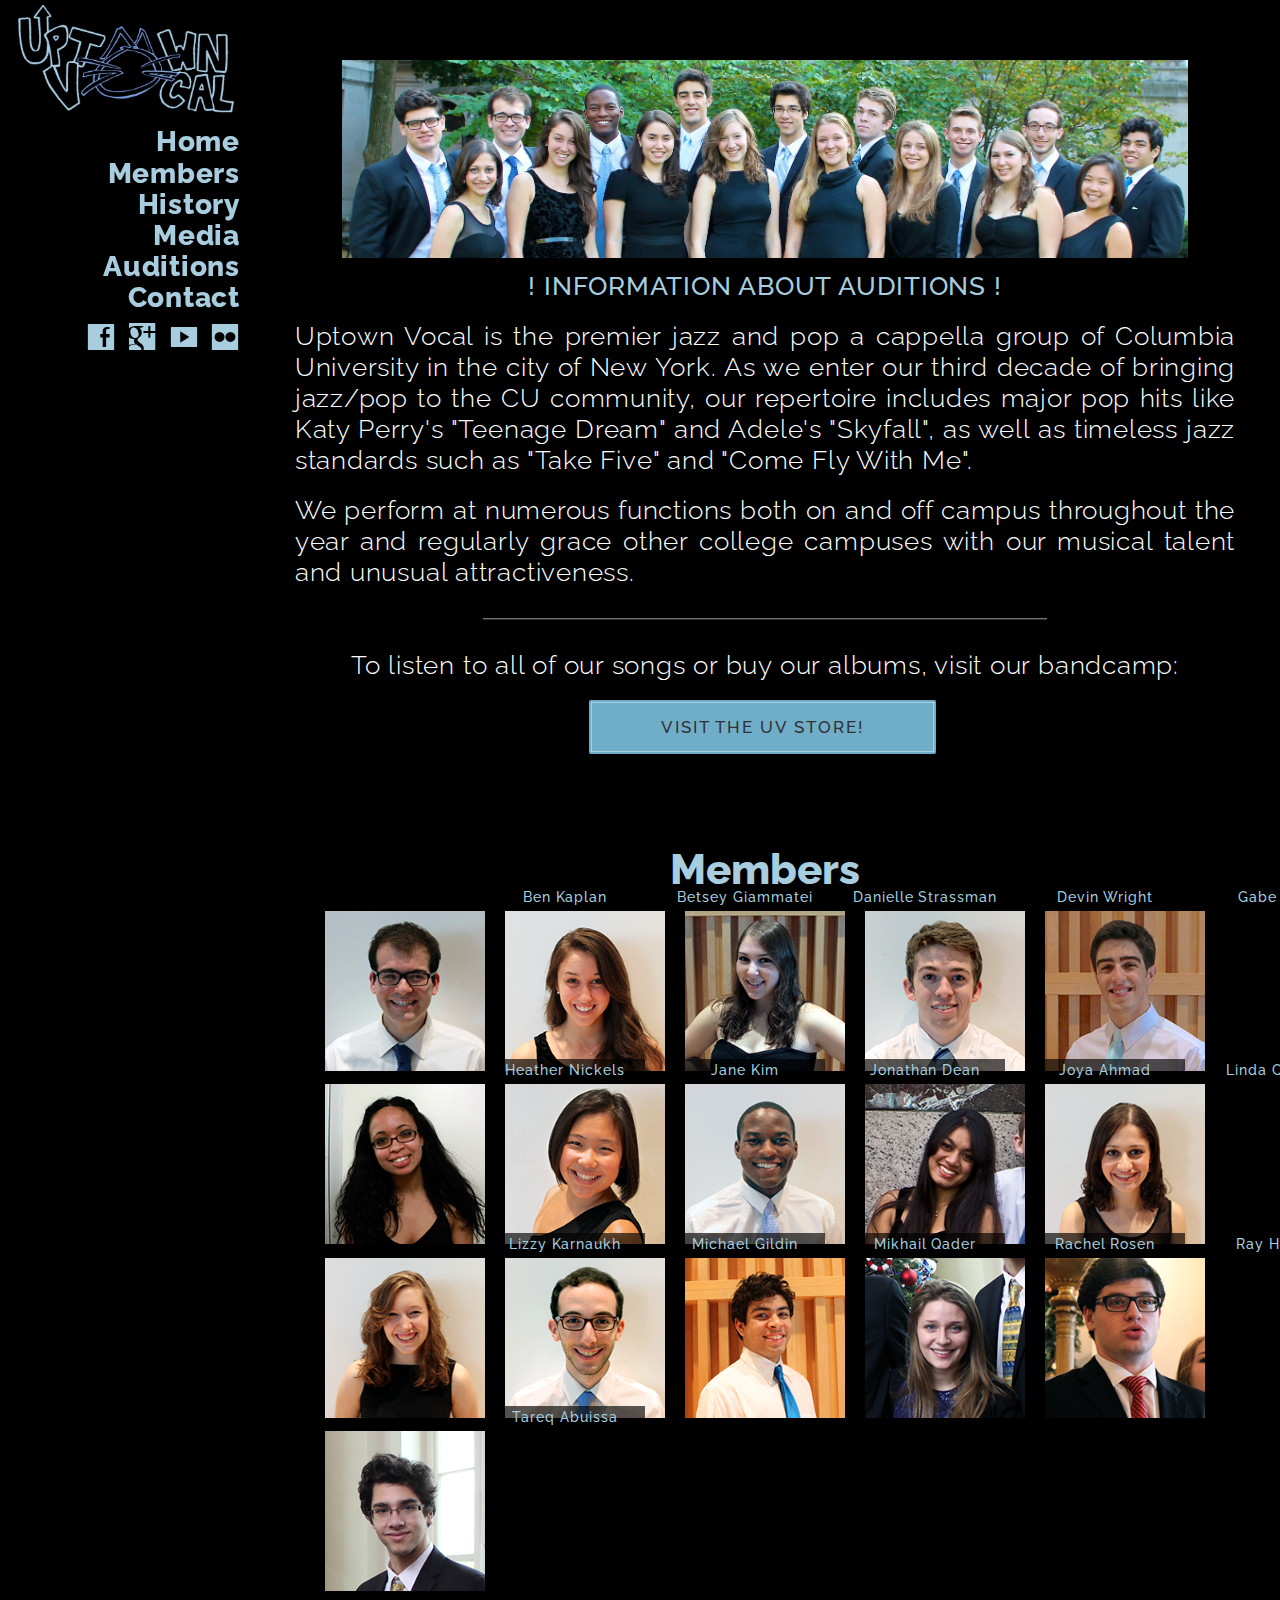
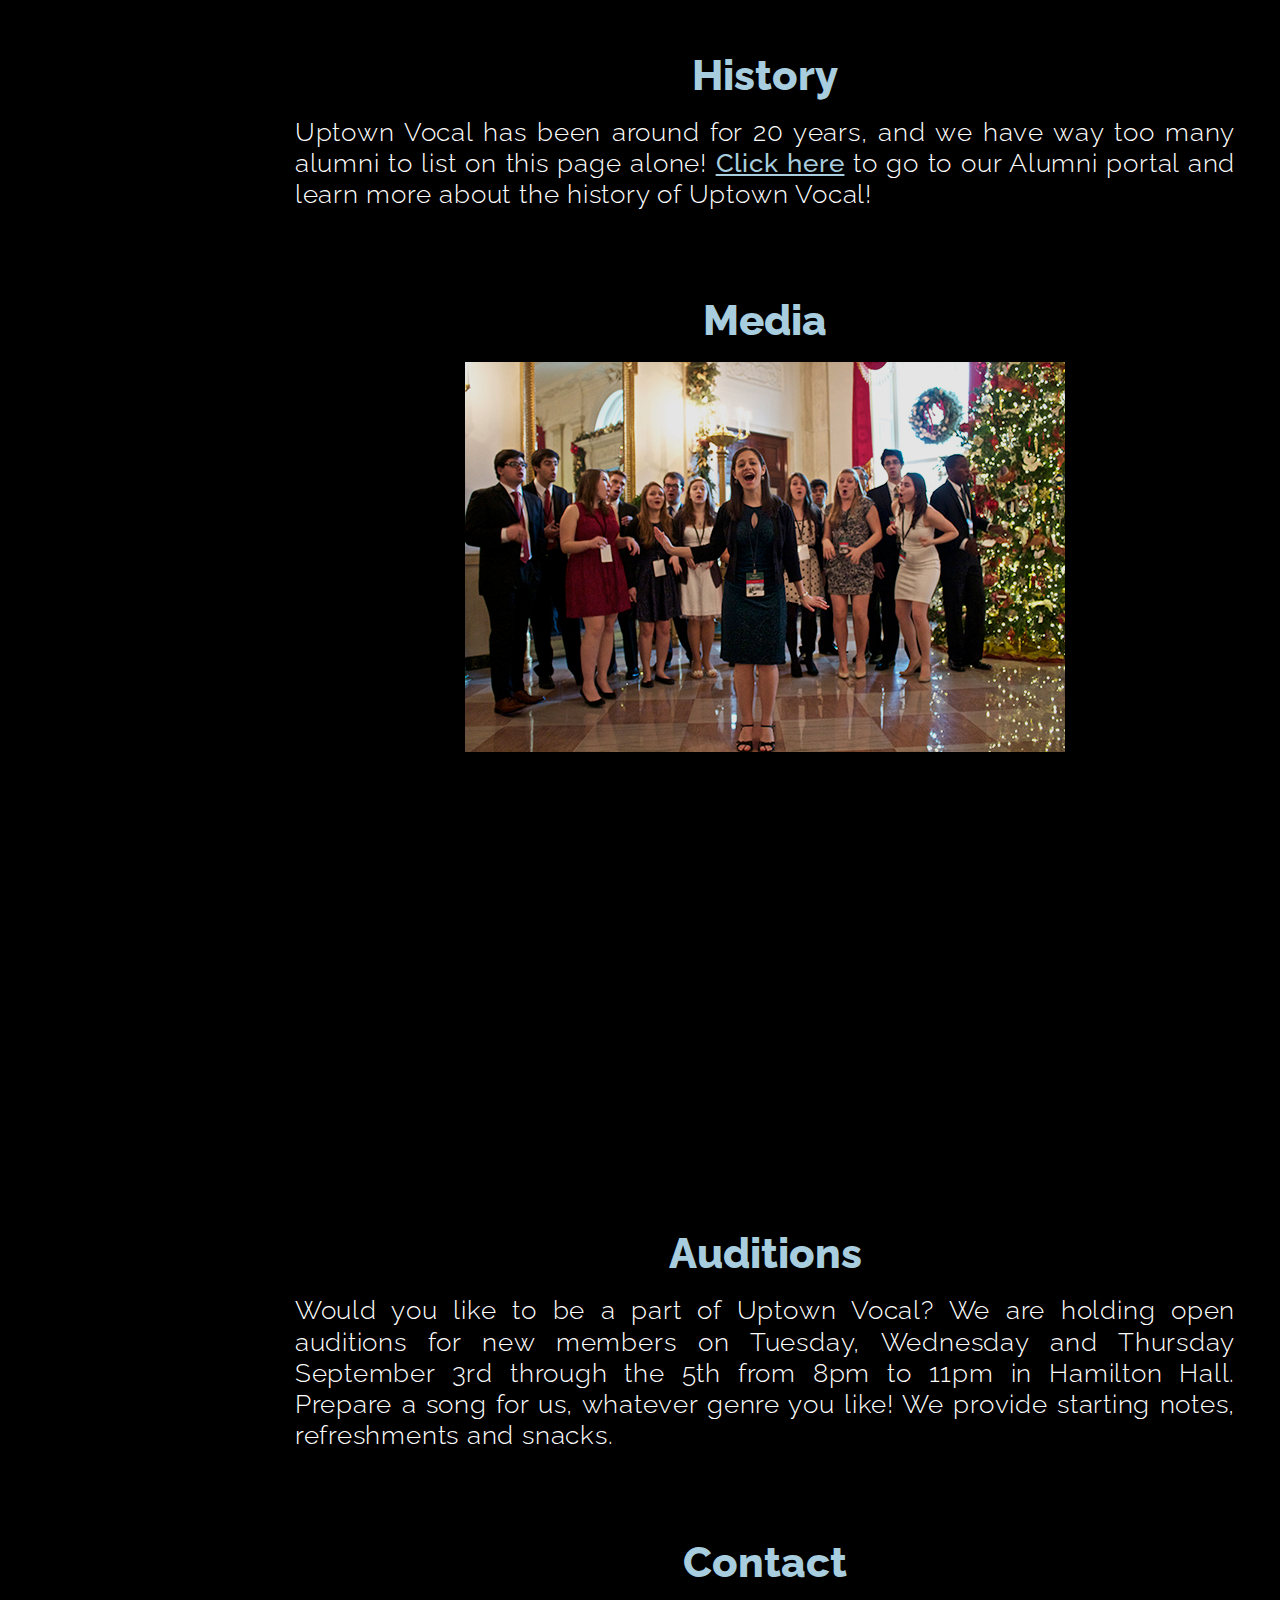
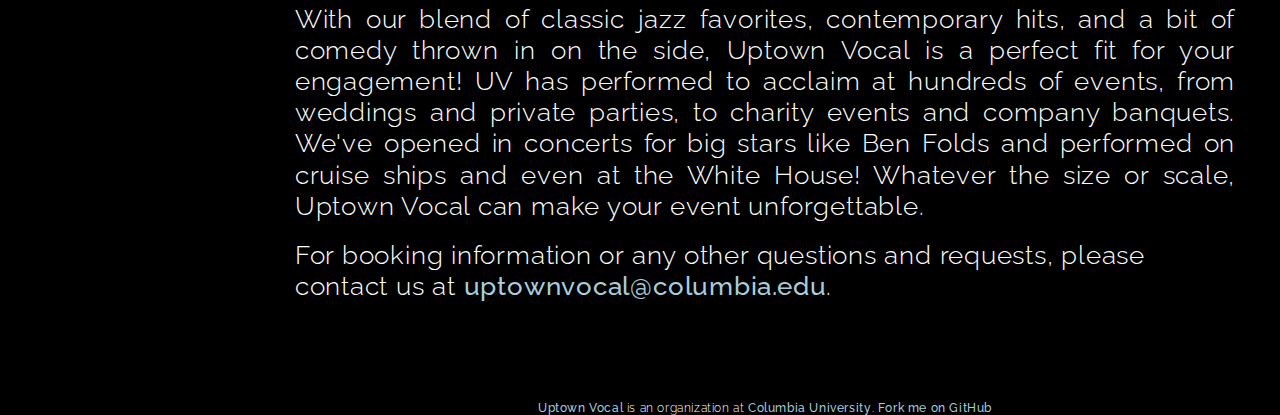
==== index.html @ 65a90913 "Added white house to contaxr" ====
<!DOCTYPE html>
<!--[if lt IE 7 ]><html class="ie ie6" lang="en"> <![endif]-->
<!--[if IE 7 ]><html class="ie ie7" lang="en"> <![endif]-->
<!--[if IE 8 ]><html class="ie ie8" lang="en"> <![endif]-->
<!--[if (gte IE 9)|!(IE)]><!--><html lang="en"> <!--<![endif]--><head>
  <meta charset="utf-8">
  <meta http-equiv="X-UA-Compatible" content="IE=edge,chrome=1">
  <title>Uptown Vocal - Columbia University</title>
  <meta name="description" content="Uptown Vocal is the premier jazz and pop a cappella group of Columbia University in the city of New York.">
  <meta name="viewport" content="width=device-width, initial-scale=1.0">
  <link rel="stylesheet" href="css/social_foundicons.css">
  <link rel="shortcut icon" href="favicon.ico">
  <link href='http://fonts.googleapis.com/css?family=Raleway:500,800,300' rel='stylesheet' type='text/css'>
  <link rel="stylesheet" href="css/style.css">
  <link rel="stylesheet" href="css/alumni.css">


  <script src="js/vendor/modernizr-2.6.1.min.js"></script>

  <link rel="stylesheet" href="css/jquery-ui.css" />


</head>

<body>
  <!--[if lt IE 7]>
  <p class="chromeframe">You are using an outdated browser. <a href="http://browsehappy.com/">Upgrade your browser today</a> or <a href="http://www.google.com/chromeframe/?redirect=true">install Google Chrome Frame</a> to better experience this site.</p>
  <![endif]-->

  <script type="text/javascript">var _gaq=_gaq||[];_gaq.push(["_setAccount","UA-43055144-1"]);_gaq.push(["_trackPageview"]);(function(){var e=document.createElement("script");e.type="text/javascript";e.async=true;e.src=("https:"==document.location.protocol?"https://ssl":"http://www")+".google-analytics.com/ga.js";var t=document.getElementsByTagName("script")[0];t.parentNode.insertBefore(e,t)})()</script>

  <div id="parent">
    <nav>
      <a href="#home" id="scrollto"><img id="logo" src="img/fernzang_logo_original.jpg"></a>
      <ul>
        <li><a href="#home" id="scrollto">Home</a></li>
        <li><a href="#members" id="scrollto">Members</a></li>
        <li><a href="#history" id="scrollto">History</a></li>
        <li><a href="#media" id="scrollto">Media</a></li>
        <li><a href="#auditions" id="scrollto">Auditions</a></li>
        <li><a href="#contact" id="scrollto">Contact</a></li>
        <li style="padding-top: 8px"><a href="https://www.facebook.com/UptownVocal"><i class="foundicon-facebook"></i></a> <a href="https://plus.google.com/109304782503205492214"><i class="foundicon-google-plus"></i></a> <a href="http://www.youtube.com/uptownvocal"><i class="foundicon-youtube"></i></a> <a href="http://www.flickr.com/uptownvocal"><i class="foundicon-flickr"></i></a></li>
      </ul>
      <div id="player">
        <iframe width="150" height="500" src="http://bandcamp.com/EmbeddedPlayer/v=2/album=1914080348/size=tall2/bgcol=000000/linkcol=a7cdde/transparent=true/" allowtransparency="true" frameborder="0"><a href="http://uptownvocal.bandcamp.com/album/crazy-in-luv-the-prentis-hall-sessions">Crazy In LUV</a></iframe>
      </div>
    </nav>
    <div id="main">
      <section id="home">
        <div class="center"><img src="img/web_banner.jpg"></div>
        <div id="sticky"><p><a href="#auditions">! INFORMATION ABOUT AUDITIONS !</a></p></div>

        <div class="center"><h1>Uptown Vocal</h1></div>

        <p class="justify">Uptown Vocal is the premier jazz and pop a cappella group of Columbia University in the city of New York. As we enter our third decade of bringing jazz/pop to the CU community, our repertoire includes major pop hits like Katy Perry's "Teenage Dream" and Adele's "Skyfall", as well as timeless jazz standards such as "Take Five" and "Come Fly With Me".</p>
        <p class="justify">We perform at numerous functions both on and off campus throughout the year and regularly grace other college campuses with our musical talent and unusual attractiveness.</p>


        <div class="center">
        <div class="line-separator"></div>


        <p>To listen to all of our songs or buy our albums, visit our bandcamp:</p>
        <a href="http://www.uptownvocal.bandcamp.com" class="store_button">Visit the UV Store!</a></div>
      </section>
      <section id="members">
        <h1>Members</h1>
        <div id="gallery">

          <!-- Danielle Strassman Bio -->
            <div id="danielleModal" title="Danielle">
              <div class = "modalStyle">
                <div class= "modal-body">

                  <img src="meetUV/danielle.png">
                  <p><strong>Danielle Strassman</strong> spends most of her time taking advantage of the East Coast, a different flavor from her West Coast origins of Los Angeles. When she isn't singing like a diva in rehearsals, she can be found flipping grilled cheese for Columbia University's "Feel Good", an organization that donates its proceeds to help destroy world hunger. As a fellow 'Doctor Who' and 'Buffy' fanatic, Danielle's big voice and even bigger heart complete the UV ensemble.</p>
                  
                  <p><em>Solos</em>: My Funny Valentine, Cry Me a River</p>
                  <p><em>Arrangements</em>: Do It Again</p>

                </div>
              </div>
            </div>

          <!-- Lizzy Karnaukh Bio -->
            <div id="lizzyModal" title="Lizzy">
              <div class = "modalStyle">
                <div class="modal-body">

                  <img src="meetUV/lizzy.png">
                  <p><strong>Lizzy Karnaukh</strong> is a beautiful Russian ballerina who is as talented as she is adorable. She is equipped with stellar blending abilities, but her sweet soprano tone graces us with solos as well! She sounds especially zoppity on ballads. Lizzy hails from New Jersey, Uptown Vocal's favorite state. She glows with Princeton pride but absolutely loves her new home here in New York. In her spare time, Lizzy enjoys watching and/or crying over episodes of Doctor Who on Netflix. You can also find her devouring Annie's mac and cheese, giving amazing massages, or humming holiday tunes at any time of year. We love Lizzy and the group wouldn't be the same without her!</p>

                </div>
              </div>
            </div>

          <!-- Betsey Giammattei Bio -->
            <div id="betseyModal" title="Betsey">
              <div class = "modalStyle">
                <div class="modal-body">

                  <img src="meetUV/betsey.png">
                  <p>Hailing from Tampa, Florida, <strong>Betsey Giammattei</strong> is probably more famous than you. With more YouTube hits than Ben Kaplan, she is poised to take over the internet with her original songs, stunning soprano, and--of course--unusual attractiveness. She can also speak Chinese, which will aide her in her quest for international stardom. Before Betsey really blows up, though, the Columbia community will have the privilege of watching her perform, free of charge, for four years. Both a solid group member and a knockout soloist, Betsey is definitely one to watch, and she'll surely keep listeners coming back for more. </p>

                  <p><em>Solos</em>: Straighten Up and Fly Right</p>

                </div>
              </div>
            </div>

          <!-- Jane Kim Bio -->
            <div id="janeModal" title="Jane">
              <div class = "modalStyle">
                <div class="modal-body">

                  <img src="meetUV/jane.png">
                  <p><strong>Jane Kim</strong> Characterized by her hip garb, spontaneous hip-wiggling, curiously wide vocal range and unusual capacities for whimsy, Jane is a sopralto sooner hugged than forgotten. She hails from Tenafly, New Jersey and is at Columbia to study computer science, but when the weather is nice it tends to not involve large lecture halls. Some enthusiasts have suggested that she step up and replace Lady Gaga's musical career altogether. She is the shortest member of Uptown Vocal. <br>Visit her website <a href="http://janekim.me" target="_blank">janekim.me</a></p>

                  <p><em>Solos</em>: My Romance/Bad Romance, Teenage Dream</p>

                </div>
              </div>
            </div>

          <!-- Rachel Rosen Bio -->
            <div id="rachelModal" title="Rachel">
              <div class = "modalStyle">
                <div class="modal-body">

                  <img src="meetUV/rachel.png">
                  <p><strong>Rachel Rosen,</strong> majoring in Economics and Social History, hails all the way from London, but her flowing blonde hair suggests Nordic undertones - Sweden? Norway? Finland? We may never know. Rachel's interests include being the newest and sultriest member of UV, having a dog who has a PhD, fruit, and being a Well-Woman peer educator over at Barnard, where she talks about women's health issues to other Barnard ladies. Additionally, Rachel thinks "cashews are the devil's work." Listen for her too-cute-to-handle "dooby dooby doo" in Let's Do It and her solo in Ipanema which only suggests that she may in fact be the elusive girl she sings about!</p>

                  <p><em>Solos</em>: The Girl from Ipanema, Twisted</p>

                </div>
              </div>
            </div>

          <!-- Joya Ahmad Bio -->
            <div id="joyaModal" title="Joya">
              <div class = "modalStyle">
                <div class="modal-body">

                  <img src="meetUV/joya.png">
                  <p><strong>Joya Ahmad</strong> hails from the booming metropolis of Philadelphia, but her true home is among the grandness of nature. Joya delights in charming forest animals by humming "Colors of the Wind," picking the Stayman Winesap yaboes growing wild amongst the trees, and offering nesting birds strands of her luscious tresses, themselves the color of a raven's wing. In short: she is Pocahontas. Isolated from her woodland home, Joya has committed herself to improving the world through engineering, hoping one day to create something as magnificent as the Large Hadron Collider (in her own words: "both the largest particle accelerator in the world AND the largest cryogenic facility in the world - double home run!!"), only with more magic in it: in the future, Joya intends to create machines that run on imagination. Until that glorious day, and the resulting Nobel, Joya sings both soprano and alto with UV (she has a stunning range comparable to that of her favorite singer, Regina Spektor).</p> 

                </div>
              </div>
            </div>  

          <!-- Linda Cartolano Bio -->
            <div id="lindaModal" title="Linda">
              <div class = "modalStyle">
                <div class="modal-body">

                  <img src="meetUV/linda.png">
                  <p><strong>Linda Cartolano</strong> is one of Uptown Vocal’s sweetest (and smallest) members. Her cheerful attitude and too-cute smile brighten every UV rehearsal and performance, but don’t be fooled – she sings like a true diva! Her wide range, big voice, and can-do attitude are awesome assets to the alto section. Linda and her many younger siblings come from Eastchester, New York... and after hearing us perform, maybe they’ll even form a sibling a cappella group of their own! Listen for her sassy solo in How Deep is Your Love/Ain’t No Mountain High Enough (UV arrangement by Allison Heimann), and many more to come.</p>
                  
                  <p><em>Solos:</em> How Deep is Your Love/Ain’t No Mountain High Enough<p>

                </div>
              </div>
            </div>            

          <!-- Ben Kaplan Bio -->
            <div id="benModal" title="Ben">
              <div class = "modalStyle">
                <div class="modal-body">

                  <img src="meetUV/ben.png">
                  <p><strong>Ben Kaplan</strong> is a sassy scatting native New Yorker. He knows all the lyrics to every pop song you know and can belt them in all his tenor glory like it's his job. He also infuses his pop-inspired, omg I-can't-believe-how-accurate-he-is-without-being-autotuned solo voice into some of our classic jazz standards, like Moondance and Moon River, to create a new style called Moon Jazz--the future of music when we colonize the moon. In his spare time, he likes to go yabo-picking and imitate Youtube icons (Kingsley, anyone?). He is one of our number one soloists in Uptown Vocal, and there is never a dull moment with him in the group.</p>
                  
                  <p><em>Solos:</em> Ain't Misbehavin', I've Got Rhythm (Anthropology), Misty, Moondance, Moon River</p>

                </div>
              </div>
            </div>  

          <!-- Jonathan Dean Bio -->
            <div id="jonathanModal" title="Jonathan">
              <div class = "modalStyle">
                <div class="modal-body">

                  <img src="meetUV/jonathan.png">
                  <p><strong>Jonathan Dean</strong> aka Jonathan 'Light Blue' Deantini, hails from the cologne section of your favorite Filene's Basement. His buttery tenor falsetto will make you melt (that is, if you're still in solid form after gazing into his steely-crystal eyes.) Though known primarily for his golden pipes, Mr. Dean has a heart of platinum. He's always game to help out his friends, particularly in times of olfactory crisis, and may be counted on even when only one of his arms is working. He's sexy and he knows it-have you heard him sing the Moondance at parties?--but despite being a stand out soloist in a league of his own, he's one of the smoothest and blendiest members of the group, and we wouldn't be complete without him!</p>

                  <p><em>Solos:</em> The Night We Called It A Day, How Deep is Your Love</p>

                </div>
              </div>
            </div>    

          <!-- Michael Gildin Bio -->
            <div id="michaelModal" title="Michael">
              <div class = "modalStyle">
                <div class="modal-body">

                  <img src="meetUV/michael.png">
                  <p><strong>Michael Gildin,</strong> as though willed by Vulcan, has smoothly wedded himself to the precious alloy that is Semper Sub. The lusters of his precise base lines and molten pelvic gestures have solidified the Bass Section (previously in flux), and enhanced its conductivity in terms of heat, electricity, and sexual magnetism. A truly noble metal, his musical talents allow him to excel in many extra-UVicular activities, but with great aplumbum, Mg makes his schedule ever malleable for the sake of Uptown Vocal. Michael is always on the next level. Known for his classy disposition and occasional knife wielding, never let him catch you saying that the party is cooling off, because he will promptly inform you that it is yet to begin. He came from Pennsylvania to study Political Science and Pre-Med at Columbia College, but what many don't know is that he is also a Jazz Pianist Extraordinaire. If you walk by John Jay Lounge at the right time of day, you just might hear a masterful jazz standard or two compliments of Michael Gildin. Above all else, however, he is a treasured member of Uptown Vocal and a welcome addition to Semper Sub. Michael is the greatest human being ever.</p>
                  
                  <p><em>Solos:</em> The Girl from Ipanema, Somewhere Beyond the Sea</p>

                </div>
              </div>
            </div>  

          <!-- Devin Wright Bio -->
            <div id="devinModal" title="Devin">
              <div class = "modalStyle">
                <div class="modal-body">

                  <img src="meetUV/devin.png">
                  <p><strong>Devin Wright</strong>, aka Devicakes, is from the idyllic hamlet of Mahopac, NY. He plans to study physics and math. A true renaissance man, he's broken the nerdy/sexy dichotomy, as he enjoys the best out of both worlds. He aspires to Aristotle's axiom that "the mark of an educated mind [is] to be able to entertain a thought without accepting it." Hence, he entertains himself with nerdy webcomics like xkcd.com. In his spare time, he plays the cello, writes music, and travels to Time Square at 3AM like any true New Yorker should.</p>
                  
                  <p><em>Solos:</em> Chattanooga Choo Choo, Singin' In The Rain, Twisted</p>

                </div>
              </div>
            </div>  

          <!-- Tareq Abuissa Bio -->
            <div id="tareqModal" title="Tareq">
              <div class = "modalStyle">
                <div class="modal-body">

                  <img src="meetUV/tareq.png">
                  <p><strong>Tareq Abuissa</strong> is the man your man could sing like. Picking out a B flat by ear is like playing whack-a-mole with a manhole cover-to this guy--it's just too easy. But Tareq's musical abilities extend beyond his perfect pitch and angelic voice; he also plays the cello and the piano. Hailing from Iowa City, Iowa to join us, Tareq also goes by his alter ego Ta'areq, the Icelandic Witch-King.</p>

                </div>
              </div>
            </div>  

          <!-- Gabriel Blanco Bio -->
            <div id="gabeModal" title="Gabe">
              <div class = "modalStyle">
                <div class="modal-body">

                  <img src="meetUV/gabe.png">
                  <p><strong>Gabriel Blanco</strong> joins UV from a point precisely equidistant from Venezula, Switzerland, and Cincinnati. His extremely fresh bass singing is matched only by his superhuman mastery of electricity, which will only grow as he continues his study of Electrical Engineering. He cultivates the intersections between his engineering knowledge and love of music, and he is currently designing an innovative effects pedal which makes a guitar sound like a vocal jazz group. Gabe is not only a bass but an electric bassist; indeed, fans and critics alike claim to hear a hint of the instrument's powerful rumble as Gabe sings.</p>

                  <p><em>Solos:</em> Autumn Leaves, Besame Mucho</p>

                </div>
              </div>
            </div>    

          <!-- Ray Heimann Bio -->
            <div id="rayModal" title="Ray">
              <div class = "modalStyle">
                <div class="modal-body">

                  <img src="meetUV/ray.png">
                  <p><strong>Raymond Wayne Heimann,</strong> aka "Ray," "Patrick Bateman," or "Bubbers," hails from the gleaming city of Cleveland to grace UV with his smooth solo voice and his dulcet basso. Ray enjoys reading and translating Classical Literature, especially the murder parts, and running in the park wearing a purple bandana (watch out for this). While his countenance can be intimidating and his muscles fearsome, Ray is a sweet fellow who engages in many gentle pursuits, including violin, piano, and writing poetry in various classical meters. He is definitely NOT a murderer. Ray can be found in the gym, in Ferris Booth eating up all the biscuits, or in his room watching anime. No matter the time or weather, Ray always has a smile on his face, a song in his heart, and hip glasses on his face. (Ray is a non-murderer.)</p>
                  
                  <p><em>Solos:</em> Fly Me to the Moon, Mas Que Nada, Mack the Knife, Come Fly with Me</p>

                </div>
              </div>
            </div>  

          <!-- Mikhail Qader Bio -->
            <div id="mikhailModal" title="Mikhail">
              <div class = "modalStyle">
                <div class="modal-body">

                  <img src="meetUV/mikhail.png">
                  <p><strong>Mikhail Qader</strong> is here to add a whole new flavor to the shrimp-fried gumbo that is Uptown Vocal. Mikhail is the crawfish in our bayou, the beads in our Mardi Gras parade. He’s the cajun spice that’s been missing from our musical jambalaya. It seems that New Orleans, the city that gave birth to Jazz Music, has also given birth to Mikhail, a jazz man the likes of which the world has never seen. In addition to playing the saxophone like he was descended from Charlie Parker himself, Mikhail’s also got that sexy, soulful “Semper-Sub” bass voice that makes all the ladies swoon. </p>
                  
                  <p>But don’t be fooled by his curly black locks and his irresistible swagger, this boy’s got smarts too. He knows his way around all sorts of modal harmonies, multi-tonic changes and tritone substitutions. In fact, it is said that Mikhail has never not known what a tritone substitution is. When he’s not making music, Mikhail is out to to electrify the world with his winning personality (and several 20 Amp DC Power Supplies) as an Electrical Engineer in SEAS.</p>

                </div>
              </div>
            </div>  
  
          <!-- Heather Nickels Bio -->
            <div id="heatherModal" title="Heather">
              <div class = "modalStyle">
                <div class= "modal-body">
                  <img src="meetUV/heather.png">
                  
                  <p><strong>Heather Nickels</strong> is a girl with simple tastes. All it takes to make her happy is a good book, a cold glass of soda and her own villa somewhere in the Tuscan region of Italy. And that villa better come stocked with a closet full of designer clothes. And tons of kick-ass platform shoes. And a private jet. You know what? Scratch that. The villa is actual a hidden base of operations where she can lead her double life as Nikita, a jet-setting secret agent. Who also steals diamonds.</p>

                  <p>Alright, alright. So Heather may not exactly have "simple" tastes, but "simple" is so last year. Heather is multifaceted and multitalented. She's mysterious and awesome. And you know what? She's also got tremendous blend, an outrageous range and a sexy solo voice. And to top it all off? She's also cooler than you.</p>

                </div>
              </div>
            </div>


          <ul>

            <li><a id="ben-pic"><img src="meetUV/ben.png">
            <span>Ben Kaplan</span></a></li>

            <li><a id="betsey-pic"><img src="meetUV/betsey.png">
            <span>Betsey Giammatei</span></a></li>   

            <li><a id="danielle-pic"><img src="meetUV/danielle.png">
            <span>Danielle Strassman</span></a></li> 

            <li><a id="devin-pic"><img src="meetUV/devin.png">
            <span>Devin Wright</span></a></li> 

            <li><a id="gabe-pic"><img src="meetUV/gabe.png">
            <span>Gabe Blanco</span></a></li>

            <li><a id="heather-pic"><img src="meetUV/heather.png">
            <span>Heather Nickels</span></a></li> 

            <li><a id="jane-pic"><img src="meetUV/jane.png">
            <span>Jane Kim</span></a></li>

            <li><a id="jonathan-pic"><img src="meetUV/jonathan.png">
            <span>Jonathan Dean</span></a></li>

            <li><a id="joya-pic"><img src="meetUV/joya.png">
            <span>Joya Ahmad</span></a></li>

            <li><a id="linda-pic"><img src="meetUV/linda.png">
            <span>Linda Cartolano</span></li>   

            <li><a id="lizzy-pic"><img src="meetUV/lizzy.png">
            <span>Lizzy Karnaukh</span></a></li>

            <li><a id="michael-pic"><img src="meetUV/michael.png">
            <span>Michael Gildin</span></a></li>

            <li><a id="mikhail-pic"><img src="meetUV/mikhail.png">
            <span>Mikhail Qader</span></a></li>     

            <li><a id="rachel-pic"><img src="meetUV/rachel.png">
            <span>Rachel Rosen</span></a></li> 

            <li><a id="ray-pic"><img src="meetUV/ray.png">
            <span>Ray Heimann</span></a></li>

            <li><a id="tareq-pic"><img src="meetUV/tareq.png">
            <span>Tareq Abuissa</span></a></li> 
          </ul>
        </div>
      </section>

      <div style="clear: both;"></div>

      <section id="history">
        <h1>History</h1>
        <p class="justify">Uptown Vocal has been around for 20 years, and we have way too many alumni to list on this page alone! <a href="alumni.html">Click here</a> to go to our Alumni portal and learn more about the history of Uptown Vocal!</p>

      </section>

      <section id="media">
        <h1>Media</h1>
        <ul class= "slider">
          <li>
            <img src="img/carousel/imageA.jpg" alt="">
          </li>
          <li>
            <img src="img/carousel/imageB.jpg" alt="">
          </li>
          <li>   
            <img src="img/carousel/imageC.jpg" alt="">
          </li>
          <li>
            <img src="img/carousel/imageD.jpg" alt="">
          </li>
          <li>
            <img src="img/carousel/imageE.jpg" alt="">
          </li>
          <li>
            <img src="img/carousel/imageF.jpg" alt="">
          </li>
          <li>
            <img src="img/carousel/imageG.jpg" alt="">
          </li>
          <li>
            <img src="img/carousel/imageH.jpg" alt="">
          </li>
          <li>
            <img src="img/carousel/imageI.jpg" alt="">
          </li>
          <li>
            <img src="img/carousel/imageJ.jpg" alt="">
          </li>
        </ul>

        <div class="center">
          <iframe width="600" src="http://www.youtube.com/embed?listType=playlist&list=PLcTE2Wf1BqhaFPwfGDog7LZyb6nEsrU8B" width="100%" height="338" frameborder="0" allowfullscreen></iframe>
        </div>
      </section>
      <section id="auditions">
        <h1>Auditions</h1>
        
        <p class="justify">Would you like to be a part of Uptown Vocal? We are holding open auditions for new members on Tuesday, Wednesday and Thursday September 3rd through the 5th from 8pm to 11pm in Hamilton Hall. Prepare a song for us, whatever genre you like! We provide starting notes, refreshments and snacks.
        </p>

      </section>
      <section id="contact">
        <h1>Contact</h1>
        <p class="justify">With our blend of classic jazz favorites, contemporary hits, and a bit of comedy thrown in on the side, Uptown Vocal is a perfect fit for your engagement! UV has performed to acclaim at hundreds of events, from weddings and private parties, to charity events and company banquets.  We've opened in concerts for big stars like Ben Folds and performed on cruise ships and even at the White House! Whatever the size or scale, Uptown Vocal can make your event unforgettable. </p>
        <p>For booking information or any other questions and requests, please contact us at <a href="mailto:uptownvocal@columbia.edu" target="_blank">uptownvocal@columbia.edu</a>.</p>
      </section>

      <footer><a href="http://www.columbia.edu/cu/uptownvocal/">Uptown Vocal</a> is an organization at <a href="http://www.columbia.edu/" target="_blank">Columbia University</a>. <a href="https://github.com/janecakemaster/uptownvocal/" target="_blank">Fork me on GitHub</a></footer>
    </div>
 
  </div>

  <script src="js/plugins.js"></script>

  <script src="js/vendor/jquery-1.9.1.min.js"></script>
  <script src="js/vendor/jquery-ui.js"></script>

  <script src="js/uv.js"></script>


</body>
</html>
---- css/social_foundicons.css ----
/* font-face */
@font-face {
  font-family: "SocialFoundicons";
  src: url("../fonts/social_foundicons.eot");
  src: url("../fonts/social_foundicons.eot?#iefix") format("embedded-opentype"), url("../fonts/social_foundicons.woff") format("woff"), url("../fonts/social_foundicons.ttf") format("truetype"), url("../fonts/social_foundicons.svg#SocialFoundicons") format("svg");
  font-weight: normal;
  font-style: normal;
}

/* global foundicon styles */
[class*="foundicon-"] {
  display: inline;
  width: auto;
  height: auto;
  line-height: inherit;
  vertical-align: baseline;
  background-image: none;
  background-position: 0 0;
  background-repeat: repeat;
}

[class*="foundicon-"]:before {
  font-family: "SocialFoundicons";
  font-weight: normal;
  font-style: normal;
  text-decoration: inherit;
}

/* icons */
.foundicon-thumb-up:before {
  content: "\f000";
}

.foundicon-thumb-down:before {
  content: "\f001";
}

.foundicon-rss:before {
  content: "\f002";
}

.foundicon-facebook:before {
  content: "\f003";
}

.foundicon-twitter:before {
  content: "\f004";
}

.foundicon-pinterest:before {
  content: "\f005";
}

.foundicon-github:before {
  content: "\f006";
}

.foundicon-path:before {
  content: "\f007";
}

.foundicon-linkedin:before {
  content: "\f008";
}

.foundicon-dribbble:before {
  content: "\f009";
}

.foundicon-stumble-upon:before {
  content: "\f00a";
}

.foundicon-behance:before {
  content: "\f00b";
}

.foundicon-reddit:before {
  content: "\f00c";
}

.foundicon-google-plus:before {
  content: "\f00d";
}

.foundicon-youtube:before {
  content: "\f00e";
}

.foundicon-vimeo:before {
  content: "\f00f";
}

.foundicon-flickr:before {
  content: "\f010";
}

.foundicon-slideshare:before {
  content: "\f011";
}

.foundicon-picassa:before {
  content: "\f012";
}

.foundicon-skype:before {
  content: "\f013";
}

.foundicon-steam:before {
  content: "\f014";
}

.foundicon-instagram:before {
  content: "\f015";
}

.foundicon-foursquare:before {
  content: "\f016";
}

.foundicon-delicious:before {
  content: "\f017";
}

.foundicon-chat:before {
  content: "\f018";
}

.foundicon-torso:before {
  content: "\f019";
}

.foundicon-tumblr:before {
  content: "\f01a";
}

.foundicon-video-chat:before {
  content: "\f01b";
}

.foundicon-digg:before {
  content: "\f01c";
}

.foundicon-wordpress:before {
  content: "\f01d";
}
---- css/style.css ----
/* http://meyerweb.com/eric/tools/css/reset/ 
   v2.0 | 20110126
   License: none (public domain)
*/

html, body, div, span, applet, object, iframe,
h1, h2, h3, h4, h5, h6, p, blockquote, pre,
a, abbr, acronym, address, big, cite, code,
del, dfn, em, img, ins, kbd, q, s, samp,
small, strike, strong, sub, sup, tt, var,
b, u, i, center,
dl, dt, dd, ol, ul, li,
fieldset, form, label, legend,
table, caption, tbody, tfoot, thead, tr, th, td,
article, aside, canvas, details, embed, 
figure, figcaption, footer, header, hgroup, 
menu, nav, output, ruby, section, summary,
time, mark, audio, video {
  margin: 0;
  padding: 0;
  border: 0;
  font-size: 100%;
  font: inherit;
  vertical-align: baseline;
}
/* HTML5 display-role reset for older browsers */
article, aside, details, figcaption, figure, 
footer, header, hgroup, menu, nav, section {
  display: block;
}
body {
  line-height: 1;
}
ol, ul {
  list-style: none;
}
blockquote, q {
  quotes: none;
}
blockquote:before, blockquote:after,
q:before, q:after {
  content: '';
  content: none;
}
table {
  border-collapse: collapse;
  border-spacing: 0;
}
/* end clear */


body {
  background: #000;
  color: #FFF;
  font-family: 'Raleway', sans-serif;
}

p, li {
  font-size: 26px;
  font-style: normal;
  font-weight: 300;
  letter-spacing: 0.03em;
  line-height: 120%;
}
p {
  margin: 10px 0 18px 0;
}
.justify {
  text-align: justify;
}
.small-text {
  font-size: 22px;
}

a {
  color: #A7CDDE;
  font-weight: 500;
  text-decoration: none;
}
a:hover {
  color: #7CA2D7;
}

strong, b {
  color: #cce2ec;
  font-weight: 500;
}

img {
  max-width: 100%;
}

h1 {
  color: #A7CDDE;
  font-size: 42px;
  font-weight: 800;
  margin: 50px 0 20px 0;
  text-align: center;
}

#parent {
  margin: auto;
  width: 100%;
}

nav {
  background: #000;
  height: 100%;
  margin-left: 10px;
  position: fixed;
  text-align: right;
  width: 230px;
/*  z-index: 1; */
}

#logo {
  width: 100%;
}

nav ul {
  list-style: none;
  margin: 5px 0 15px 0;
  padding-left: 0;
}

nav li a {
  display: inline-block;
  font-size: 28px;
  font-weight: 800;
  line-height: 100%;
  padding-left: 5px;
}

nav li img {
  margin: 5px 0;
}

#sticky{
  margin: 10px;
  text-align: center;
}

#home img {
  width: 90%;
  padding-top: 60px;
}

#home h1 {
  display: none;
}

#main {
  margin-left: 250px;
  margin-right: 10px;
  padding: 0 10px 0 20px;
  width: auto;
}

section {
  margin: 0 auto;
  margin-bottom: 90px;
  width: 95%;
}

.center {
  text-align: center;
}

#centercarousel {
  margin: 0 auto;
  max-width: 600px;
}

#gallery {
  margin: 0 auto;
}

#gallery li {
  float: left;
  font-size: 16px;
  font-weight: 300;
  letter-spacing: 0.06em;
  line-height: 110%;
  list-style: none;
  margin: 0 10px 0 10px;
  padding-bottom: 10px;
  width: 160px;
}

#gallery span {
  /* Fallback for web browsers that doesn't support RGBa */
  background: rgb(0, 0, 0) transparent;
  /* RGBa */
  background: rgba(0, 0, 0, 0.65);
  /* For IE 5.5 - 7*/
  filter:progid:DXImageTransform.Microsoft.gradient(startColorstr=#BF000000, endColorstr=#BF000000);
  /* For IE 8*/
  -ms-filter: "progid:DXImageTransform.Microsoft.gradient(startColorstr=#BF000000, endColorstr=#BF000000)";
  height: 17px;
  margin-top: -25px;
  overflow-y: hidden;
  padding: 3px 0 3px 0;
  position: absolute;
  text-align: center;
  width: 160px;
  font-size: 14px;
}

#history a {
  text-decoration: underline;
}

.modalStyle {
  color: #000000;
}

.modalStyle img {
  color: #000000;
  float: left;
  margin-right: 16px;
  width: 120px;
}

.modalStyle p {
  font-size: 18px;
  color: #000000;
}

.modalStyle strong,
.modalStyle em {
  color: #7CA2D7;
}

.slider {
  margin: 10px auto;
  width: 600px; 
  height: 390px;
  position: relative;
  overflow: hidden;
  padding-bottom: 40px;
}

.slider li {
  display: none;
  position: absolute; 
  top: 0; 
  left: 0; 
}

.line-separator{
  height:1px;
  background:#717171;
  border-bottom:1px solid #313030;
  text-align: center;
  margin: 30px 20% 30px 20%;
}

.store_button{
  text-transform: uppercase;
  text-decoration: none;
  display: inline-block;
  text-align: center;
  margin: 0 5px 5px 0;
  padding: 15px 70px;
  font-size: 17px;
  line-height: 20px;
  letter-spacing: 2px;
  -webkit-border-radius: 2px;
  -moz-border-radius: 2px;
  border-radius: 2px;

  border:2px solid #111;
  background:#111;
  color:#f8f8f8;

  -webkit-box-shadow:1px 1px 0 rgba(255,255,255,0.4) inset,-1px -1px 0 rgba(255,255,255,0.4) inset,1px 0 0 rgba(0,0,0,.1);
  -moz-box-shadow:1px 1px 0 rgba(255,255,255,0.4) inset,-1px -1px 0 rgba(255,255,255,0.4) inset,1px 0 0 rgba(0,0,0,.1);
  box-shadow:1px 1px 0 rgba(255,255,255,0.4) inset,-1px -1px 0 rgba(255,255,255,0.4) inset,1px 0 0 rgba(0,0,0,.1);

  /* Color */
  background-color:#6fadc9;
  border-color:#6fadc9;
  opacity:1;
}
  
a.store_button{color: #313131;}
.store_button:hover{color:#fff;opacity:1;}
.store_button:active{position:relative;top:1px;}

footer {
  font-size: 12px;
  font-weight: 300;
  letter-spacing: 0.05em;
  margin-top: 100px;
  text-align: center;
}


/* Media Queries for all devices: */

  /* Smaller than standard 960 (devices and browsers) */
  @media only screen and (max-width: 959px) {
    #media {
      display: none;
    }
  }

  /* Tablet Portrait size to standard 960 (devices and browsers) */
  @media only screen and (min-width: 768px) and (max-width: 959px) {}

  /* All Mobile Sizes (devices and browser) */
  @media only screen and (max-width: 767px) {
    nav {
      display: none;
    }

    #main {
      margin: 0 0 0 0;
      width: 100%;
      padding: 0 0 0 0;
    }

    p {
      font-size: 18px;
    }

    #home img {
      width: 100%;
      padding-top: 0;
      padding-bottom: 10px;
    }

    #home h1 {
      display: inline;
    }

  }

  /* Mobile Landscape Size to Tablet Portrait (devices and browsers) */
  @media only screen and (min-width: 480px) and (max-width: 767px) {}

  /* Mobile Portrait Size to Mobile Landscape Size (devices and browsers) */
  @media only screen and (max-width: 479px) {}


/* Opera Media query */
@media not screen and (1) {
  
  #gallery span {
    position: static;
  }

} 

/* Firefox label problem, quick fix */
@-moz-document url-prefix() {
  #gallery span {
        position: static;
    }
}
---- css/alumni.css ----
/* Alumni Page Style Sheet */

/* Navigation Bar */

#navbar {
  background: #000;
  height: 100%;
  margin-left: 10px;
  position: fixed;
  text-align: right;
  width: 230px;

  overflow-y: auto;
}

.nav li a {
	padding-right: 10px;
}

.nav li a:hover{
    color: #7CA2D7 !important;
    background: none;
}

.nav li.active a{
    color: #7CA2D7;
    padding-right: 0px;
}

#backHome {
	padding-top: 5px;
	padding-right: 10px;
	font-size: 22px;	
}

/* History text */ 

#alumni {
	width: 85%;
	padding-bottom: 0;
}

#alumni h1 {
	margin-top: 0px;
}

#alumni p {
	font-size: 22px;
}

/* Year Divs */
.year {
	width: 70%;
	margin: 0px auto 0px;
	padding: 16px 20px 20px;
	margin-bottom: 30px;
}

.year h2 {
	font-size: 44px;
	color: #A7CDDE;
	padding-bottom: 10px;
}

.year img {
	max-height: 200px;
	width: auto;
	margin: 12px 12px 12px 0px;
}

.year a {text-decoration: underline;}
.year a:link {color: #3D64FF;}
.year a:hover {color: #7CA2D7;}
.year a:visited {color: #A159A1;}

/* Selectable Images (with Lightbox) */

.selectable {
	border:5px solid #ffffff;

	-webkit-transition: all 0.2s ease-out;
  	-moz-transition: all 0.2s ease-out;
  	-ms-transition: all 0.2s ease-out;
  	-o-transition: all 0.2s ease-out;
  	transition: all 0.2s ease-out;
}

.selectable:hover {
	border:5px solid #7CA2D7;
}

/* Accordions */ 

.accordion p {
	font-size: 20px;
	text-align: left;
}

.accordion strong {
	color: #7CA2D7;
}

.accordion img {
	float: left;
	margin-right: 22px;
}

/* 
--------------------------------------------------
   Imported Necessary Styles from jquery-ui.css  
--------------------------------------------------
*/


/* Layout helpers
----------------------------------*/
.ui-helper-reset {
	margin: 0;
	padding: 0;
	border: 0;
	outline: 0;
	line-height: 1.3;
	text-decoration: none;
	font-size: 100%;
	list-style: none;
}
.ui-state-disabled {
	cursor: default !important;
}

/* Accordion visuals
----------------------------------*/

.ui-accordion .ui-accordion-header {
	display: block;
	cursor: pointer;
	position: relative;
	margin-top: 2px;
	padding: .5em .5em .5em .7em;
	min-height: 0; /* support: IE7 */
}

.ui-accordion .ui-accordion-icons {padding-left: 2.2em;}
.ui-accordion .ui-accordion-icons .ui-accordion-icons {padding-left: 2.2em;}

.ui-accordion .ui-accordion-header .ui-accordion-header-icon {
	position: absolute;
	left: .5em;
	top: 50%;
	margin-top: -8px;
}
.ui-accordion .ui-accordion-content {
	padding: 1em 2.2em;
	border-top: 0;
	overflow: auto;
}

/* Component containers
----------------------------------*/

.ui-widget .ui-widget {
	font-size: 1em;
}
.ui-widget input,
.ui-widget select,
.ui-widget textarea,
.ui-widget button {
	font-size: 1em;
}
.ui-widget-content {
	border: 1px solid #aaaaaa;
	background: #ffffff url(images/ui-bg_flat_75_ffffff_40x100.png) 50% 50% repeat-x;
	color: #222222;
}

/* Interaction states
----------------------------------*/
.ui-state-default,
.ui-widget-content .ui-state-default,
.ui-widget-header .ui-state-default {
	border: 1px solid #d3d3d3;
	background: #e6e6e6 url(images/ui-bg_glass_75_e6e6e6_1x400.png) 50% 50% repeat-x;
	font-weight: normal;
	color: #555555;
}

.ui-state-hover,
.ui-widget-content .ui-state-hover,
.ui-widget-header .ui-state-hover,
.ui-state-focus,
.ui-widget-content .ui-state-focus,
.ui-widget-header .ui-state-focus {
	border: 1px solid #999999;
	background: #dadada url(images/ui-bg_glass_75_dadada_1x400.png) 50% 50% repeat-x;
	font-weight: normal;
	color: #212121;
}
.ui-state-active,
.ui-widget-content .ui-state-active,
.ui-widget-header .ui-state-active {
	border: 1px solid #aaaaaa;
	background: #ffffff url(images/ui-bg_glass_65_ffffff_1x400.png) 50% 50% repeat-x;
	font-weight: normal;
	color: #212121;
}

/* Interaction Cues
----------------------------------*/
.ui-state-highlight,
.ui-widget-content .ui-state-highlight,
.ui-widget-header .ui-state-highlight {
	border: 1px solid #fcefa1;
	background: #fbf9ee url(images/ui-bg_glass_55_fbf9ee_1x400.png) 50% 50% repeat-x;
	color: #363636;
}
.ui-priority-primary,
.ui-widget-content .ui-priority-primary,
.ui-widget-header .ui-priority-primary {
	font-weight: bold;
}
.ui-priority-secondary,
.ui-widget-content .ui-priority-secondary,
.ui-widget-header .ui-priority-secondary {
	opacity: .7;
	filter:Alpha(Opacity=70);
	font-weight: normal;
}
.ui-state-disabled,
.ui-widget-content .ui-state-disabled,
.ui-widget-header .ui-state-disabled {
	opacity: .35;
	filter:Alpha(Opacity=35);
	background-image: none;
}
.ui-state-disabled .ui-icon {
	filter:Alpha(Opacity=35); /* For IE8 - See #6059 */
}

/* Icons
----------------------------------*/

/* states and images */

.ui-icon {width: 16px; height: 16px}

.ui-icon,
.ui-widget-content .ui-icon {
	background-image: url(../img/ui-icons_222222_256x240.png);
}
.ui-widget-header .ui-icon {
	background-image: url(../img/ui-icons_222222_256x240.png);
}
.ui-state-default .ui-icon {
	background-image: url(../img/ui-icons_888888_256x240.png);
}
.ui-state-hover .ui-icon,
.ui-state-focus .ui-icon {
	background-image: url(../img/ui-icons_454545_256x240.png);
}
.ui-state-active .ui-icon {
	background-image: url(../img/ui-icons_454545_256x240.png);
}
.ui-state-highlight .ui-icon {
	background-image: url(../img/ui-icons_2e83ff_256x240.png);
}

/* positioning */
.ui-icon-blank 		  { background-position: 16px 16px; }
.ui-icon-triangle-1-e { background-position: -32px -16px; }
.ui-icon-triangle-1-s { background-position: -64px -16px; }


/* Rounded Corners
----------------------------------*/

/* Corner radius */
.ui-corner-all,
.ui-corner-top,
.ui-corner-left,
.ui-corner-tl {border-top-left-radius: 4px;}

.ui-corner-all,
.ui-corner-top,
.ui-corner-right,
.ui-corner-tr {border-top-right-radius: 4px}

.ui-corner-all,
.ui-corner-bottom,
.ui-corner-left,
.ui-corner-bl {border-bottom-left-radius: 4px}

.ui-corner-all,
.ui-corner-bottom,
.ui-corner-right,
.ui-corner-br {border-bottom-right-radius: 4px}


/* 
========================
FIXES FIXES DON'T DELETE
======================== */

.ui-accordion .ui-accordion-header {
	padding: .2em .2em .2em 1.7em;
}

/* Highlight function */
.ui-state-focus,
.ui-widget-content .ui-state-focus,
.ui-widget-header .ui-state-focus {
	color: #555555;
}

.ui-state-hover,
.ui-widget-content .ui-state-hover,
.ui-widget-header .ui-state-hover {
    border: 1px solid #606060;
	background: #808080 url(images/ui-bg_glass_75_dadada_1x400.png) 50% 50% repeat-x;
	font-weight: normal;
	color: #000000;
}


/* Media Queries */

@media only screen and (max-width: 1000px) {
	.year 		 {width: 85%;}

	.accordion p {
		float: left; 
		clear: both;
		font-size: 18px;
		margin: 5px 5px;
	}
}

@media only screen and (max-width: 767px) {
	#navbar   {display: none}
	#alumni p {font-size: 16px}
	.year     {width: 90%}
	.year     {padding: 10px}  

	.ui-accordion .ui-accordion-content {
		padding-left: 12px;
		padding-right: 12px;
	}
	.accordion img {
		display: block;	
		float: none;
		margin: 0 auto 5px auto;
	}
}

@media only screen and (max-width: 600px) {
	.year img {max-height: 150px}
}
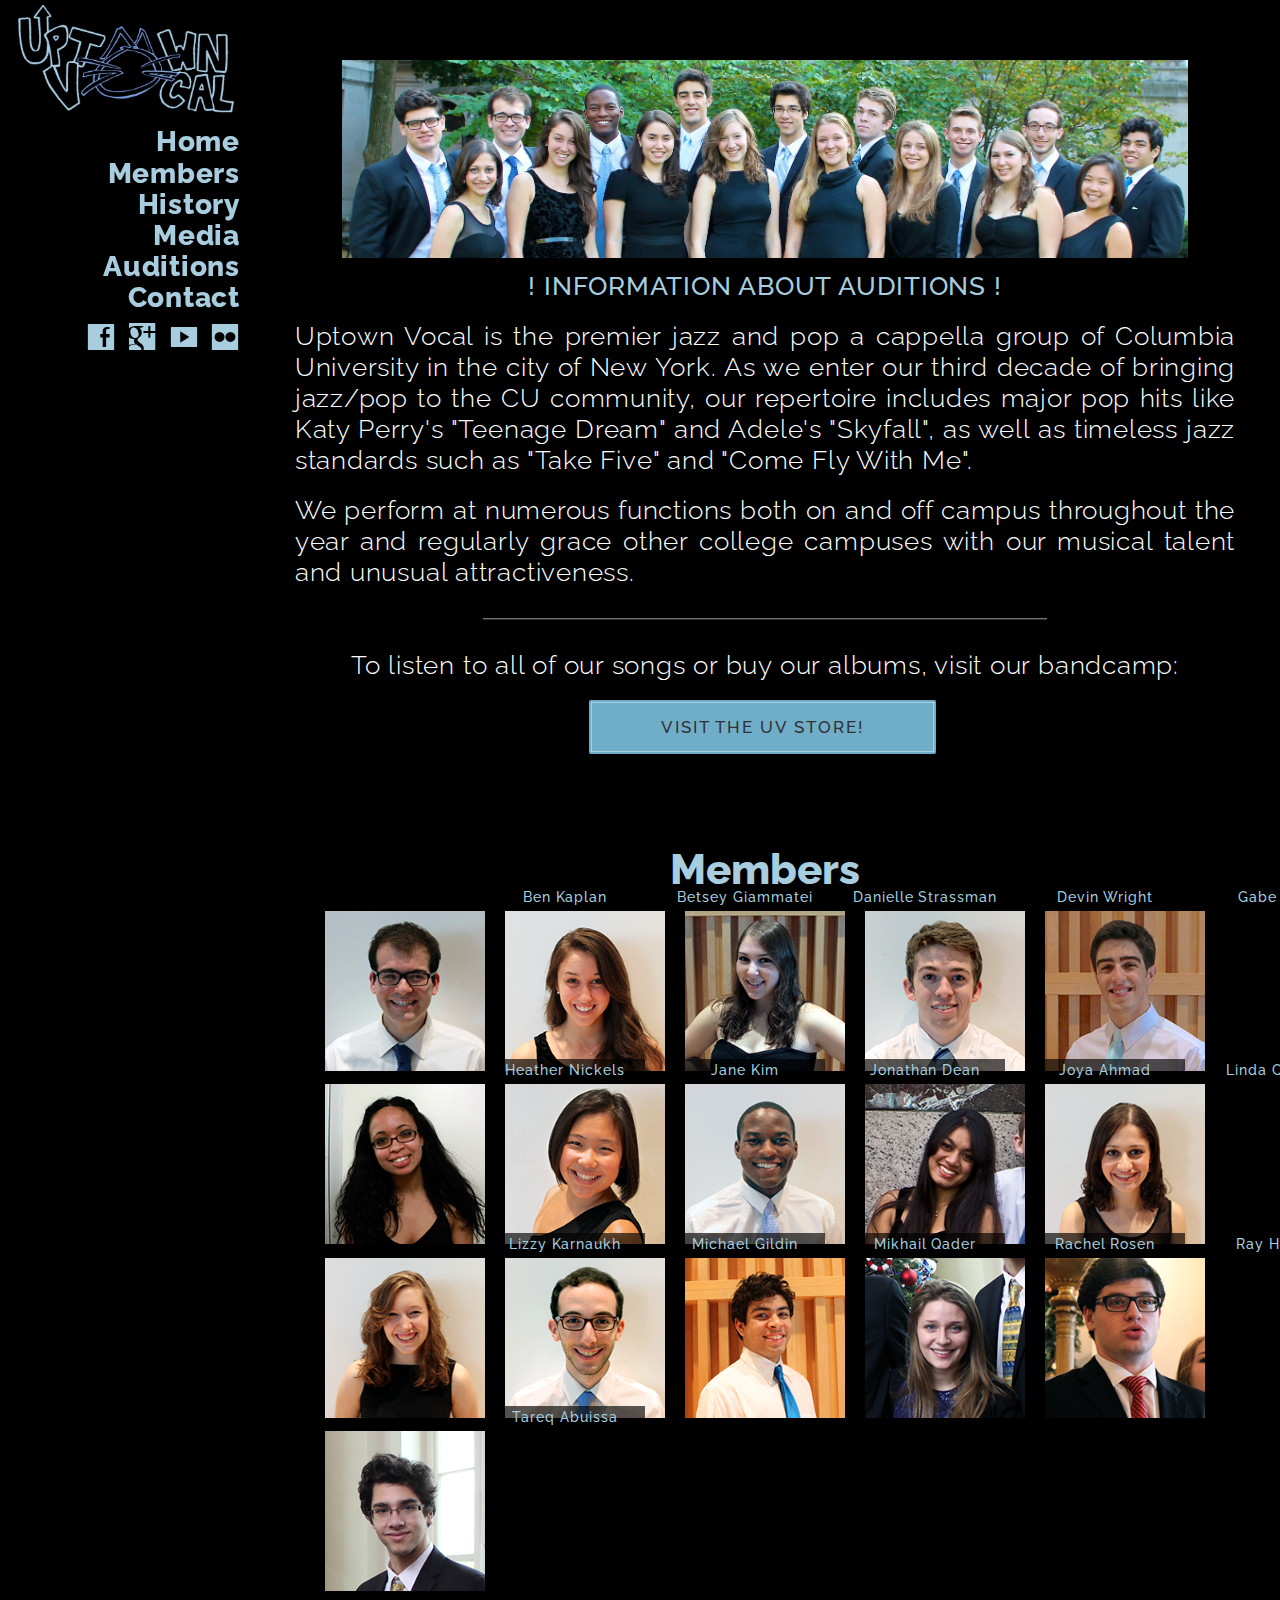
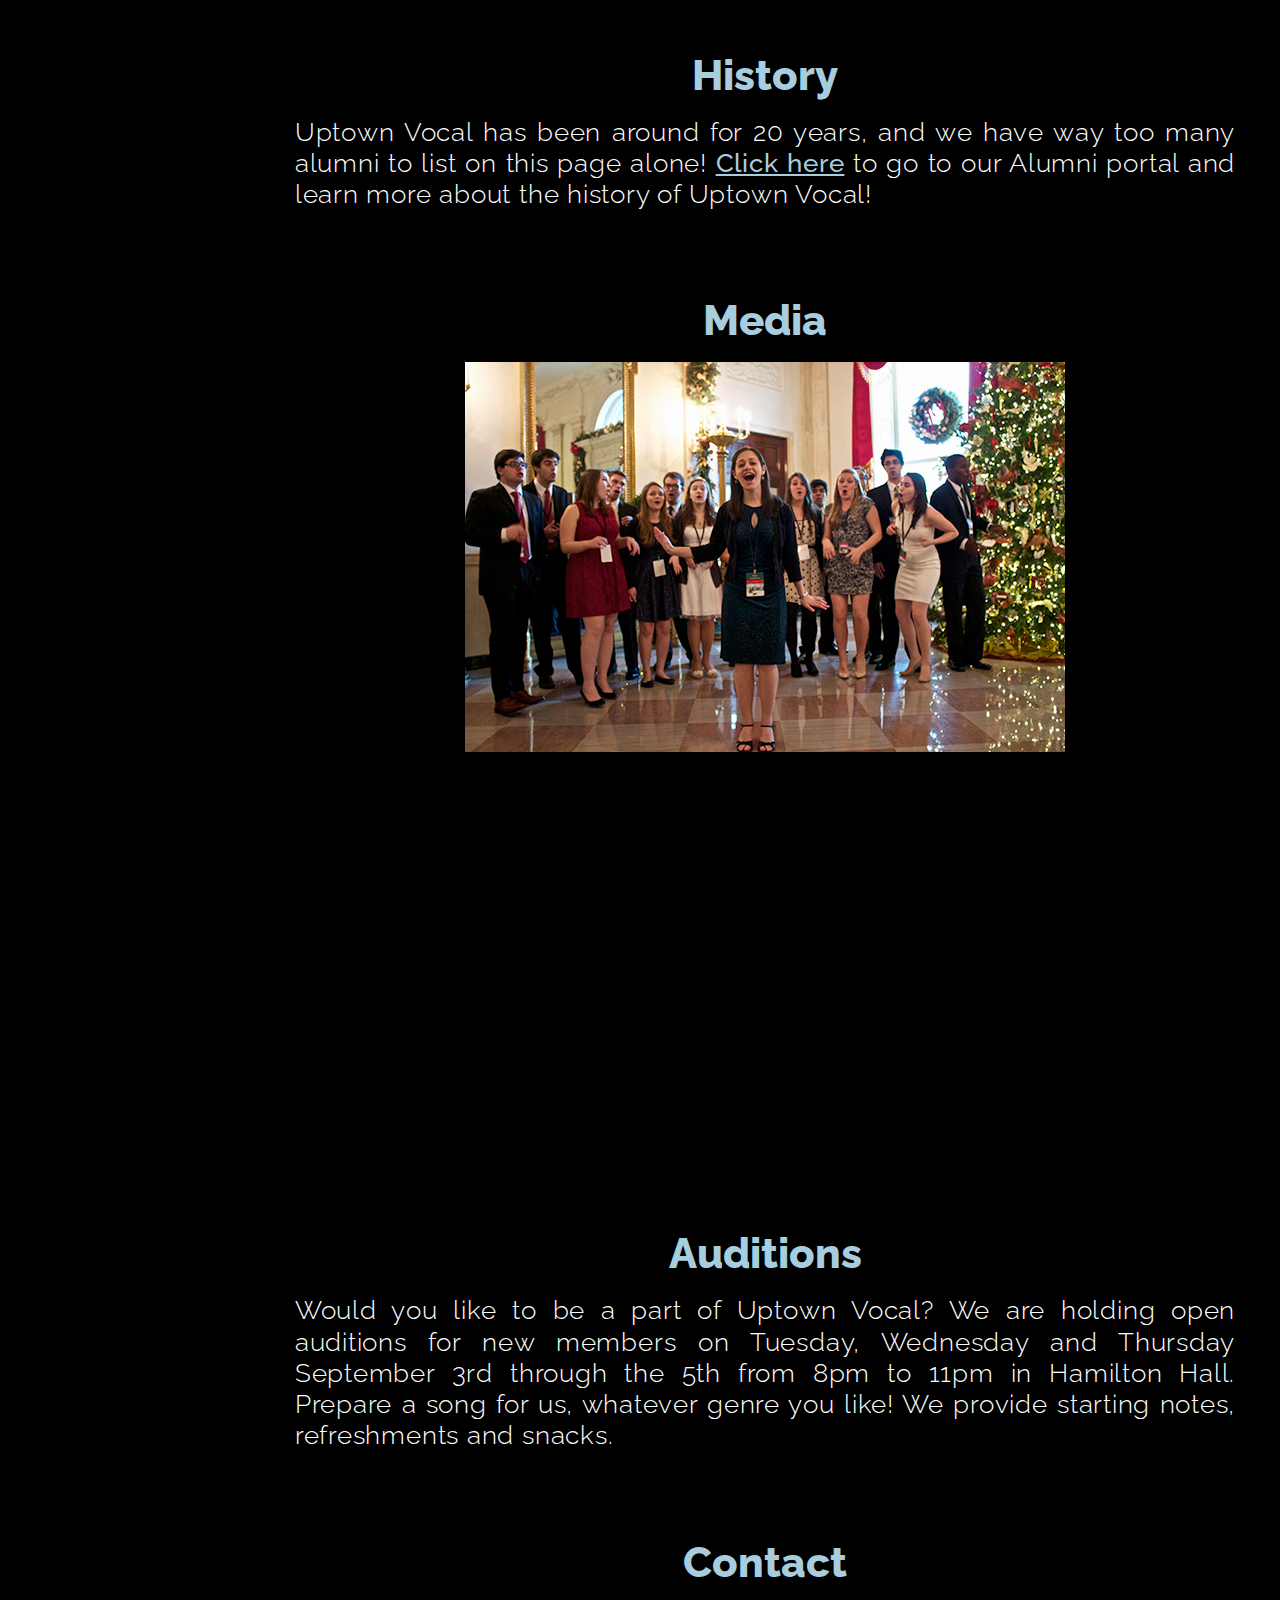
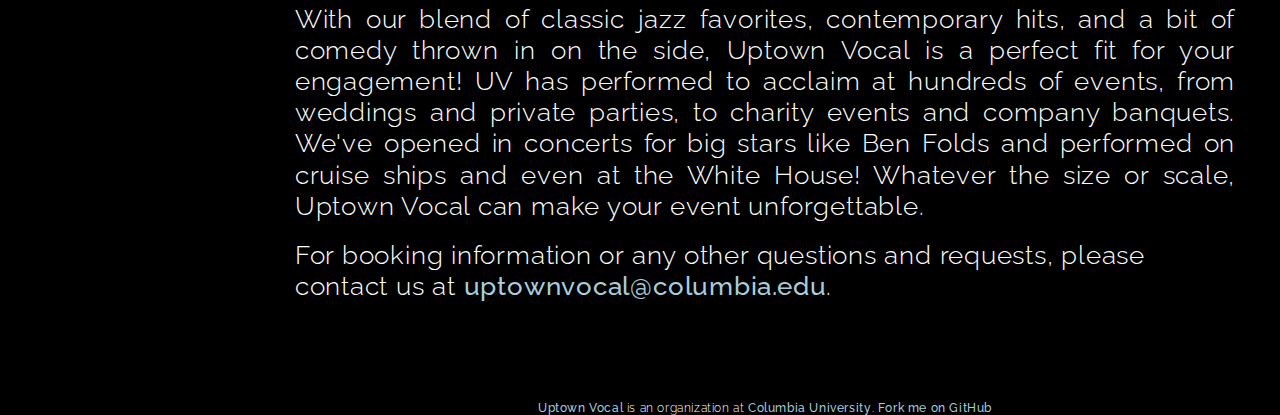
==== commit 679d8b94: "Added Positions to Bios" ====
--- a/index.html
+++ b/index.html
@@ -68,7 +68,7 @@
         <div id="gallery">
 
           <!-- Danielle Strassman Bio -->
-            <div id="danielleModal" title="Danielle">
+            <div id="danielleModal" title="Business Manager">
               <div class = "modalStyle">
                 <div class= "modal-body">
 
@@ -83,7 +83,7 @@
             </div>
 
           <!-- Lizzy Karnaukh Bio -->
-            <div id="lizzyModal" title="Lizzy">
+            <div id="lizzyModal" title="">
               <div class = "modalStyle">
                 <div class="modal-body">
 
@@ -95,7 +95,7 @@
             </div>
 
           <!-- Betsey Giammattei Bio -->
-            <div id="betseyModal" title="Betsey">
+            <div id="betseyModal" title="">
               <div class = "modalStyle">
                 <div class="modal-body">
 
@@ -109,7 +109,7 @@
             </div>
 
           <!-- Jane Kim Bio -->
-            <div id="janeModal" title="Jane">
+            <div id="janeModal" title="Web Master">
               <div class = "modalStyle">
                 <div class="modal-body">
 
@@ -123,7 +123,7 @@
             </div>
 
           <!-- Rachel Rosen Bio -->
-            <div id="rachelModal" title="Rachel">
+            <div id="rachelModal" title="">
               <div class = "modalStyle">
                 <div class="modal-body">
 
@@ -137,7 +137,7 @@
             </div>
 
           <!-- Joya Ahmad Bio -->
-            <div id="joyaModal" title="Joya">
+            <div id="joyaModal" title="">
               <div class = "modalStyle">
                 <div class="modal-body">
 
@@ -149,7 +149,7 @@
             </div>  
 
           <!-- Linda Cartolano Bio -->
-            <div id="lindaModal" title="Linda">
+            <div id="lindaModal" title="">
               <div class = "modalStyle">
                 <div class="modal-body">
 
@@ -163,7 +163,7 @@
             </div>            
 
           <!-- Ben Kaplan Bio -->
-            <div id="benModal" title="Ben">
+            <div id="benModal" title="">
               <div class = "modalStyle">
                 <div class="modal-body">
 
@@ -177,7 +177,7 @@
             </div>  
 
           <!-- Jonathan Dean Bio -->
-            <div id="jonathanModal" title="Jonathan">
+            <div id="jonathanModal" title="">
               <div class = "modalStyle">
                 <div class="modal-body">
 
@@ -191,7 +191,7 @@
             </div>    
 
           <!-- Michael Gildin Bio -->
-            <div id="michaelModal" title="Michael">
+            <div id="michaelModal" title="">
               <div class = "modalStyle">
                 <div class="modal-body">
 
@@ -205,7 +205,7 @@
             </div>  
 
           <!-- Devin Wright Bio -->
-            <div id="devinModal" title="Devin">
+            <div id="devinModal" title="Musical Director">
               <div class = "modalStyle">
                 <div class="modal-body">
 
@@ -219,7 +219,7 @@
             </div>  
 
           <!-- Tareq Abuissa Bio -->
-            <div id="tareqModal" title="Tareq">
+            <div id="tareqModal" title="">
               <div class = "modalStyle">
                 <div class="modal-body">
 
@@ -231,7 +231,7 @@
             </div>  
 
           <!-- Gabriel Blanco Bio -->
-            <div id="gabeModal" title="Gabe">
+            <div id="gabeModal" title="Historian">
               <div class = "modalStyle">
                 <div class="modal-body">
 
@@ -245,7 +245,7 @@
             </div>    
 
           <!-- Ray Heimann Bio -->
-            <div id="rayModal" title="Ray">
+            <div id="rayModal" title="President">
               <div class = "modalStyle">
                 <div class="modal-body">
 
@@ -259,7 +259,7 @@
             </div>  
 
           <!-- Mikhail Qader Bio -->
-            <div id="mikhailModal" title="Mikhail">
+            <div id="mikhailModal" title="">
               <div class = "modalStyle">
                 <div class="modal-body">
 
@@ -273,7 +273,7 @@
             </div>  
   
           <!-- Heather Nickels Bio -->
-            <div id="heatherModal" title="Heather">
+            <div id="heatherModal" title="">
               <div class = "modalStyle">
                 <div class= "modal-body">
                   <img src="meetUV/heather.png">
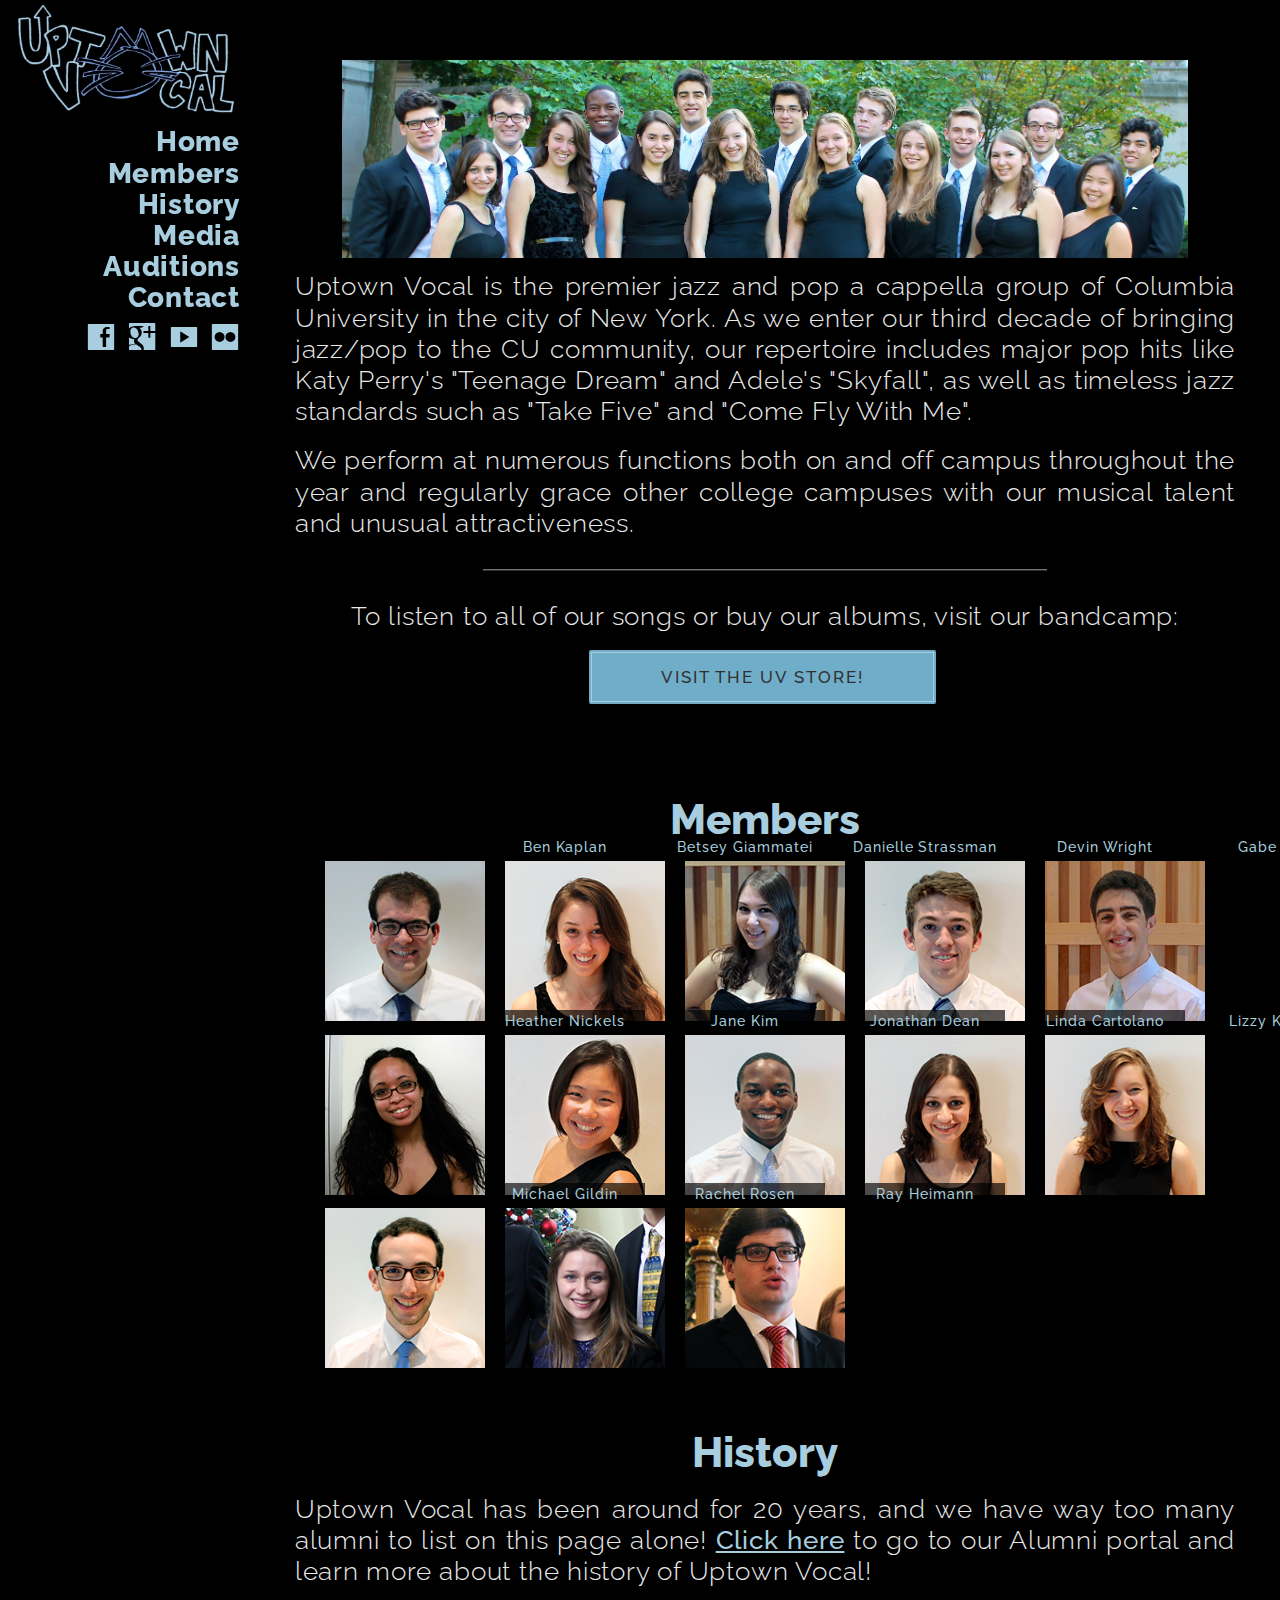
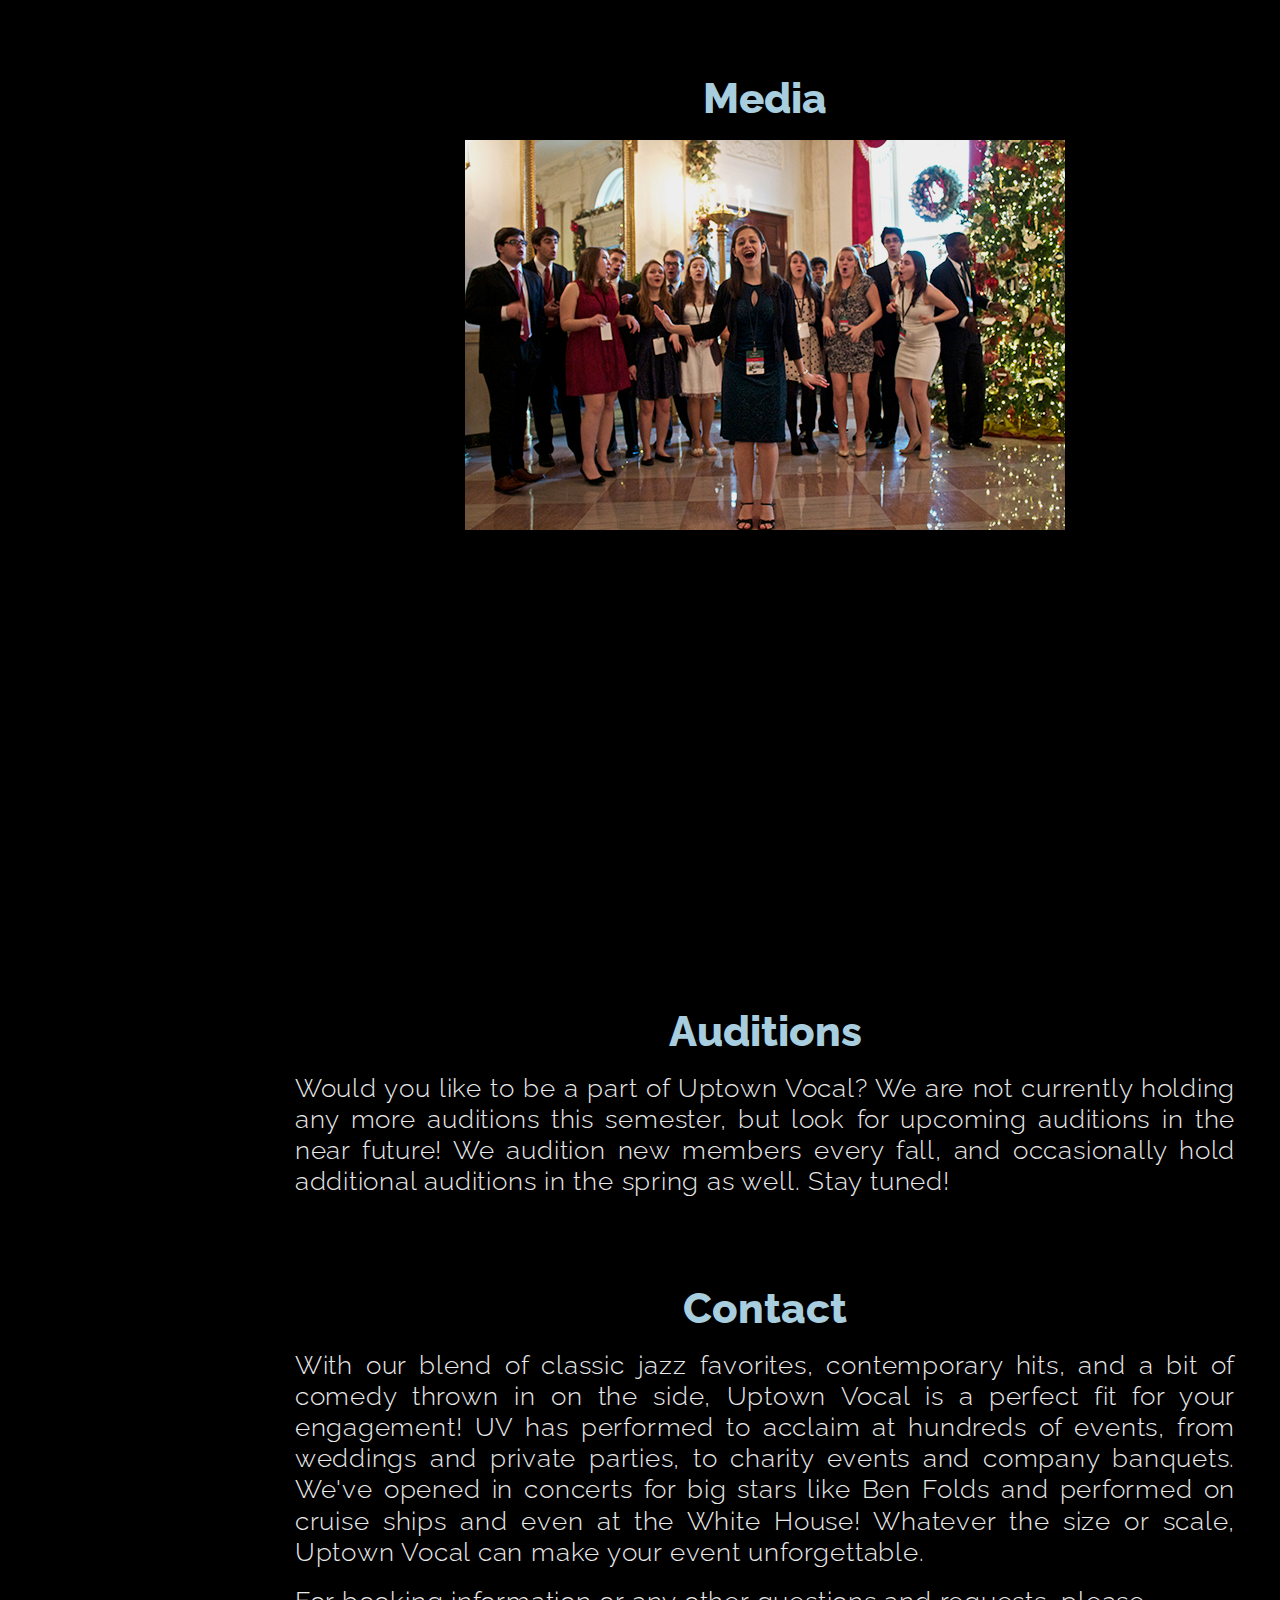
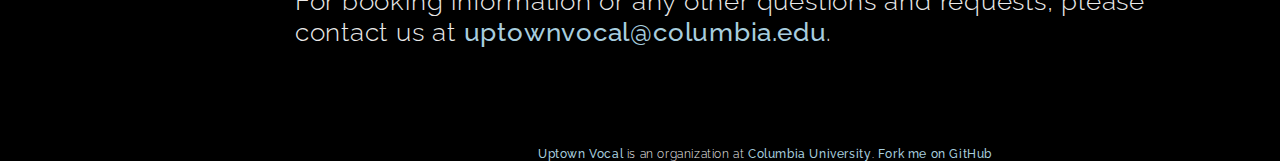
==== commit eba5bddb: "removed old members" ====
--- a/index.html
+++ b/index.html
@@ -48,8 +48,9 @@
     <div id="main">
       <section id="home">
         <div class="center"><img src="img/web_banner.jpg"></div>
-        <div id="sticky"><p><a href="#auditions">! INFORMATION ABOUT AUDITIONS !</a></p></div>
-
+
+<!--         <div id="sticky"><p><a href="#auditions">! INFORMATION ABOUT AUDITIONS !</a></p></div>
+ -->
         <div class="center"><h1>Uptown Vocal</h1></div>
 
         <p class="justify">Uptown Vocal is the premier jazz and pop a cappella group of Columbia University in the city of New York. As we enter our third decade of bringing jazz/pop to the CU community, our repertoire includes major pop hits like Katy Perry's "Teenage Dream" and Adele's "Skyfall", as well as timeless jazz standards such as "Take Five" and "Come Fly With Me".</p>
@@ -136,18 +137,6 @@
               </div>
             </div>
 
-          <!-- Joya Ahmad Bio -->
-            <div id="joyaModal" title="">
-              <div class = "modalStyle">
-                <div class="modal-body">
-
-                  <img src="meetUV/joya.png">
-                  <p><strong>Joya Ahmad</strong> hails from the booming metropolis of Philadelphia, but her true home is among the grandness of nature. Joya delights in charming forest animals by humming "Colors of the Wind," picking the Stayman Winesap yaboes growing wild amongst the trees, and offering nesting birds strands of her luscious tresses, themselves the color of a raven's wing. In short: she is Pocahontas. Isolated from her woodland home, Joya has committed herself to improving the world through engineering, hoping one day to create something as magnificent as the Large Hadron Collider (in her own words: "both the largest particle accelerator in the world AND the largest cryogenic facility in the world - double home run!!"), only with more magic in it: in the future, Joya intends to create machines that run on imagination. Until that glorious day, and the resulting Nobel, Joya sings both soprano and alto with UV (she has a stunning range comparable to that of her favorite singer, Regina Spektor).</p> 
-
-                </div>
-              </div>
-            </div>  
-
           <!-- Linda Cartolano Bio -->
             <div id="lindaModal" title="">
               <div class = "modalStyle">
@@ -218,18 +207,6 @@
               </div>
             </div>  
 
-          <!-- Tareq Abuissa Bio -->
-            <div id="tareqModal" title="">
-              <div class = "modalStyle">
-                <div class="modal-body">
-
-                  <img src="meetUV/tareq.png">
-                  <p><strong>Tareq Abuissa</strong> is the man your man could sing like. Picking out a B flat by ear is like playing whack-a-mole with a manhole cover-to this guy--it's just too easy. But Tareq's musical abilities extend beyond his perfect pitch and angelic voice; he also plays the cello and the piano. Hailing from Iowa City, Iowa to join us, Tareq also goes by his alter ego Ta'areq, the Icelandic Witch-King.</p>
-
-                </div>
-              </div>
-            </div>  
-
           <!-- Gabriel Blanco Bio -->
             <div id="gabeModal" title="Historian">
               <div class = "modalStyle">
@@ -253,20 +230,6 @@
                   <p><strong>Raymond Wayne Heimann,</strong> aka "Ray," "Patrick Bateman," or "Bubbers," hails from the gleaming city of Cleveland to grace UV with his smooth solo voice and his dulcet basso. Ray enjoys reading and translating Classical Literature, especially the murder parts, and running in the park wearing a purple bandana (watch out for this). While his countenance can be intimidating and his muscles fearsome, Ray is a sweet fellow who engages in many gentle pursuits, including violin, piano, and writing poetry in various classical meters. He is definitely NOT a murderer. Ray can be found in the gym, in Ferris Booth eating up all the biscuits, or in his room watching anime. No matter the time or weather, Ray always has a smile on his face, a song in his heart, and hip glasses on his face. (Ray is a non-murderer.)</p>
                   
                   <p><em>Solos:</em> Fly Me to the Moon, Mas Que Nada, Mack the Knife, Come Fly with Me</p>
-
-                </div>
-              </div>
-            </div>  
-
-          <!-- Mikhail Qader Bio -->
-            <div id="mikhailModal" title="">
-              <div class = "modalStyle">
-                <div class="modal-body">
-
-                  <img src="meetUV/mikhail.png">
-                  <p><strong>Mikhail Qader</strong> is here to add a whole new flavor to the shrimp-fried gumbo that is Uptown Vocal. Mikhail is the crawfish in our bayou, the beads in our Mardi Gras parade. He’s the cajun spice that’s been missing from our musical jambalaya. It seems that New Orleans, the city that gave birth to Jazz Music, has also given birth to Mikhail, a jazz man the likes of which the world has never seen. In addition to playing the saxophone like he was descended from Charlie Parker himself, Mikhail’s also got that sexy, soulful “Semper-Sub” bass voice that makes all the ladies swoon. </p>
-                  
-                  <p>But don’t be fooled by his curly black locks and his irresistible swagger, this boy’s got smarts too. He knows his way around all sorts of modal harmonies, multi-tonic changes and tritone substitutions. In fact, it is said that Mikhail has never not known what a tritone substitution is. When he’s not making music, Mikhail is out to to electrify the world with his winning personality (and several 20 Amp DC Power Supplies) as an Electrical Engineer in SEAS.</p>
 
                 </div>
               </div>
@@ -313,9 +276,6 @@
             <li><a id="jonathan-pic"><img src="meetUV/jonathan.png">
             <span>Jonathan Dean</span></a></li>
 
-            <li><a id="joya-pic"><img src="meetUV/joya.png">
-            <span>Joya Ahmad</span></a></li>
-
             <li><a id="linda-pic"><img src="meetUV/linda.png">
             <span>Linda Cartolano</span></li>   
 
@@ -323,10 +283,7 @@
             <span>Lizzy Karnaukh</span></a></li>
 
             <li><a id="michael-pic"><img src="meetUV/michael.png">
-            <span>Michael Gildin</span></a></li>
-
-            <li><a id="mikhail-pic"><img src="meetUV/mikhail.png">
-            <span>Mikhail Qader</span></a></li>     
+            <span>Michael Gildin</span></a></li>   
 
             <li><a id="rachel-pic"><img src="meetUV/rachel.png">
             <span>Rachel Rosen</span></a></li> 
@@ -334,8 +291,6 @@
             <li><a id="ray-pic"><img src="meetUV/ray.png">
             <span>Ray Heimann</span></a></li>
 
-            <li><a id="tareq-pic"><img src="meetUV/tareq.png">
-            <span>Tareq Abuissa</span></a></li> 
           </ul>
         </div>
       </section>
@@ -390,8 +345,13 @@
       <section id="auditions">
         <h1>Auditions</h1>
         
-        <p class="justify">Would you like to be a part of Uptown Vocal? We are holding open auditions for new members on Tuesday, Wednesday and Thursday September 3rd through the 5th from 8pm to 11pm in Hamilton Hall. Prepare a song for us, whatever genre you like! We provide starting notes, refreshments and snacks.
+<!--         <p class="justify">Would you like to be a part of Uptown Vocal? We are holding open auditions for new members on Tuesday, Wednesday and Thursday September 3rd through the 5th from 8pm to 11pm in Hamilton Hall. Prepare a song for us, whatever genre you like! We provide starting notes, refreshments and snacks.
+        </p> -->
+
+        <p class="justify">
+          Would you like to be a part of Uptown Vocal? We are not currently holding any more auditions this semester, but look for upcoming auditions in the near future! We audition new members every fall, and occasionally hold additional auditions in the spring as well. Stay tuned!
         </p>
+
 
       </section>
       <section id="contact">
--- a/css/style.css
+++ b/css/style.css
@@ -51,7 +51,7 @@
 
 body {
   background: #000;
-  color: #FFF;
+  color: #eaeaea;
   font-family: 'Raleway', sans-serif;
 }
 
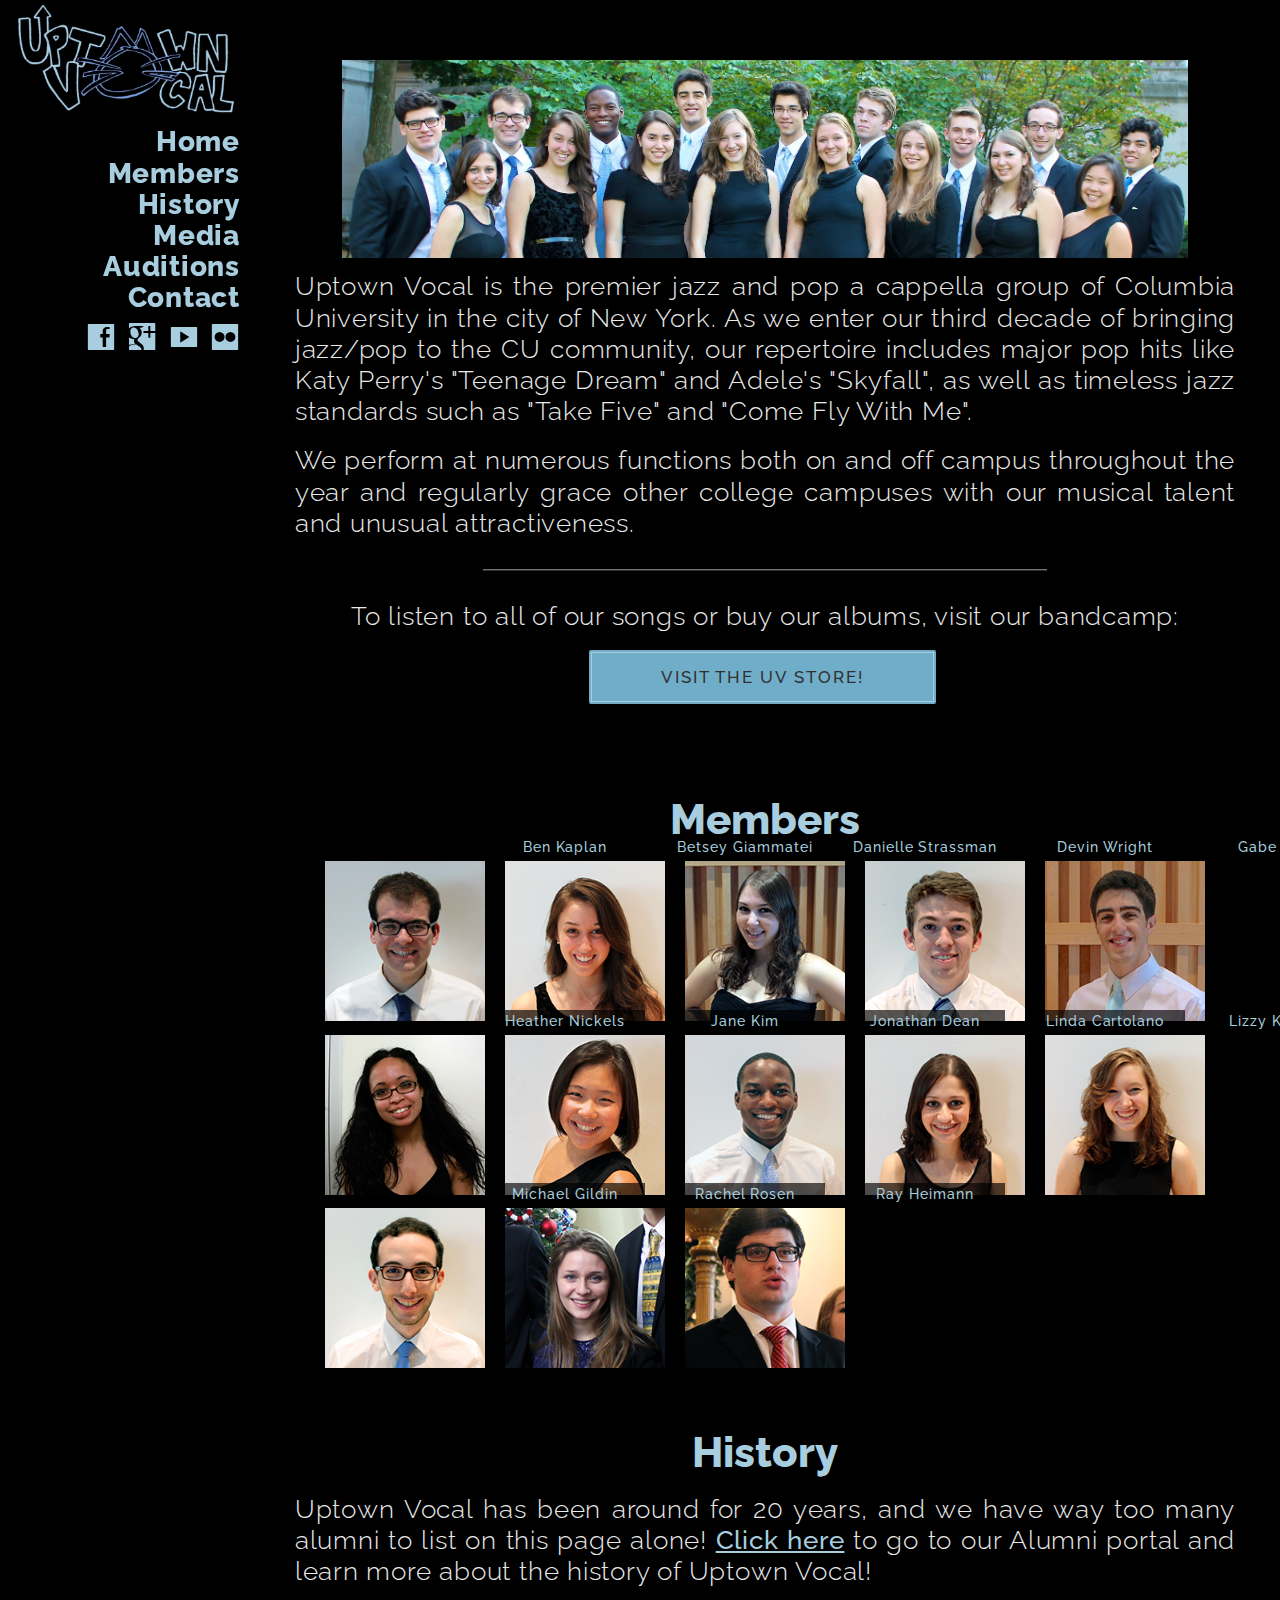
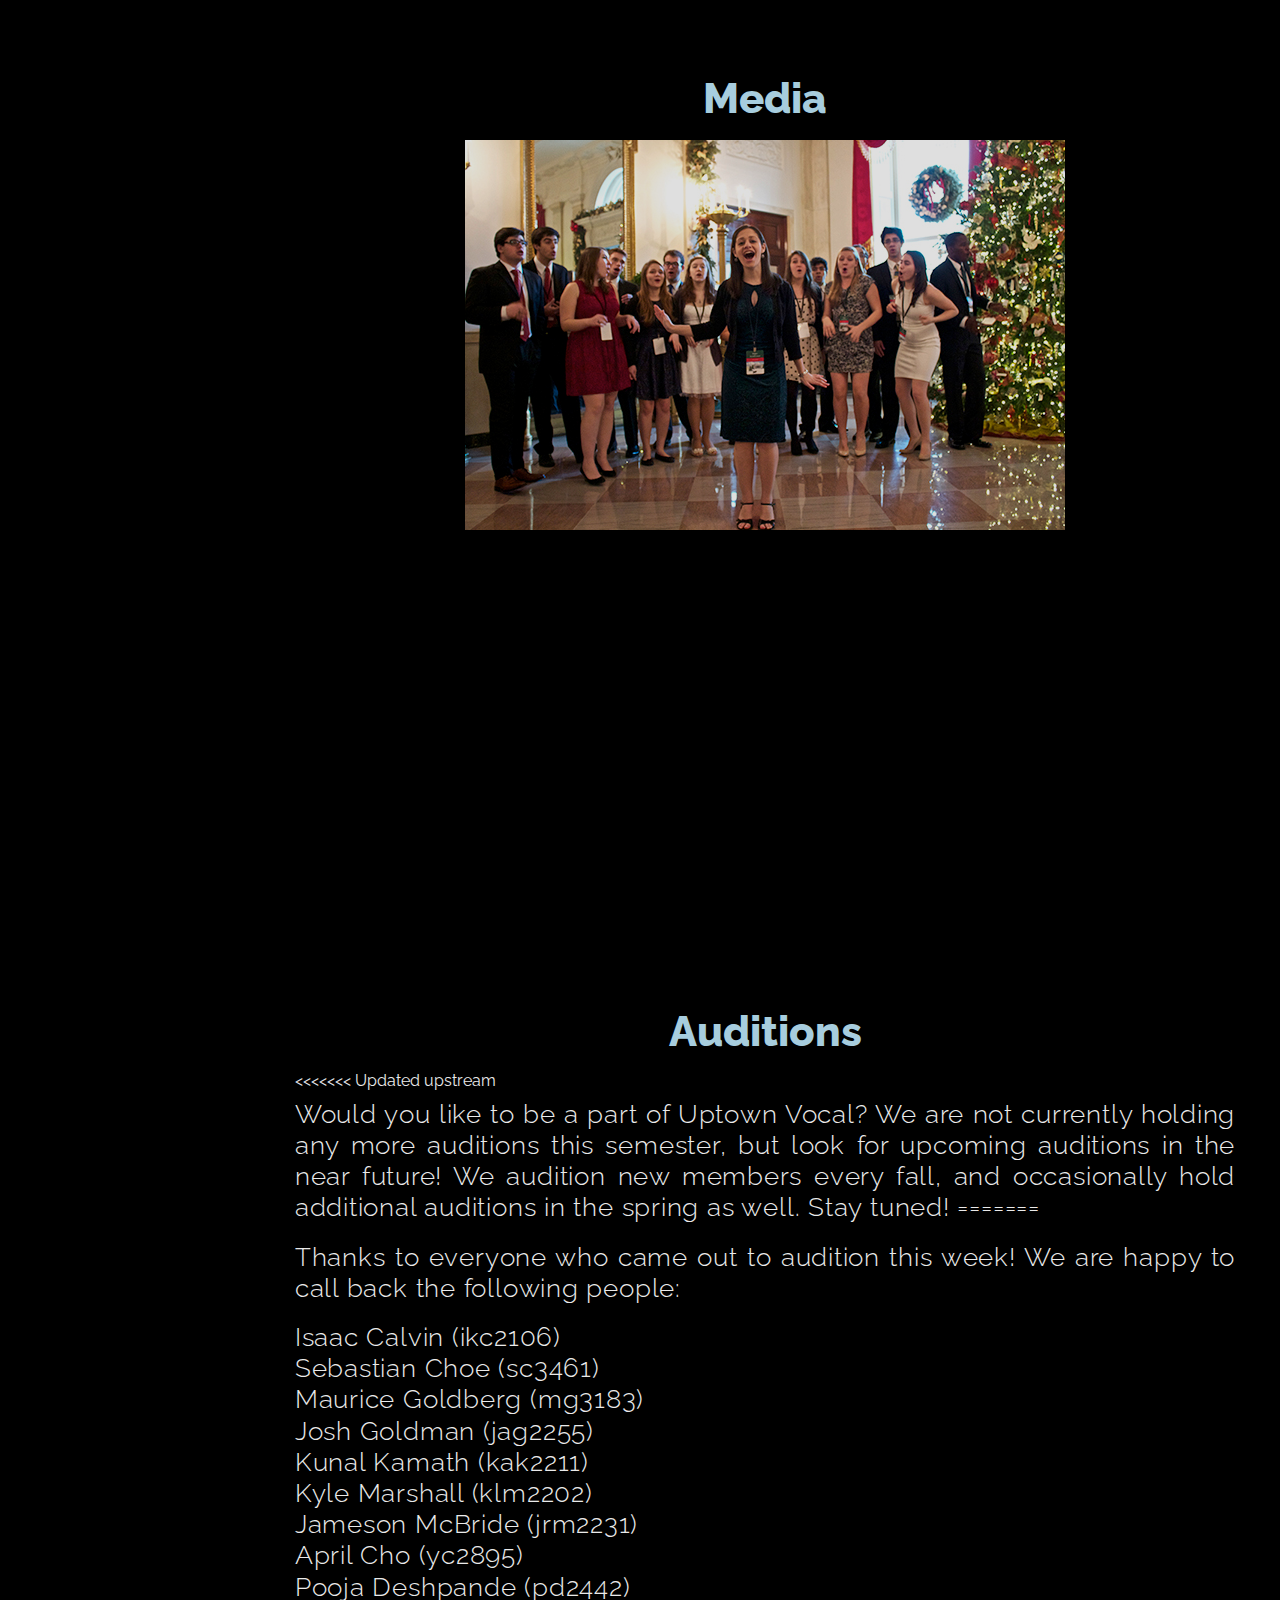
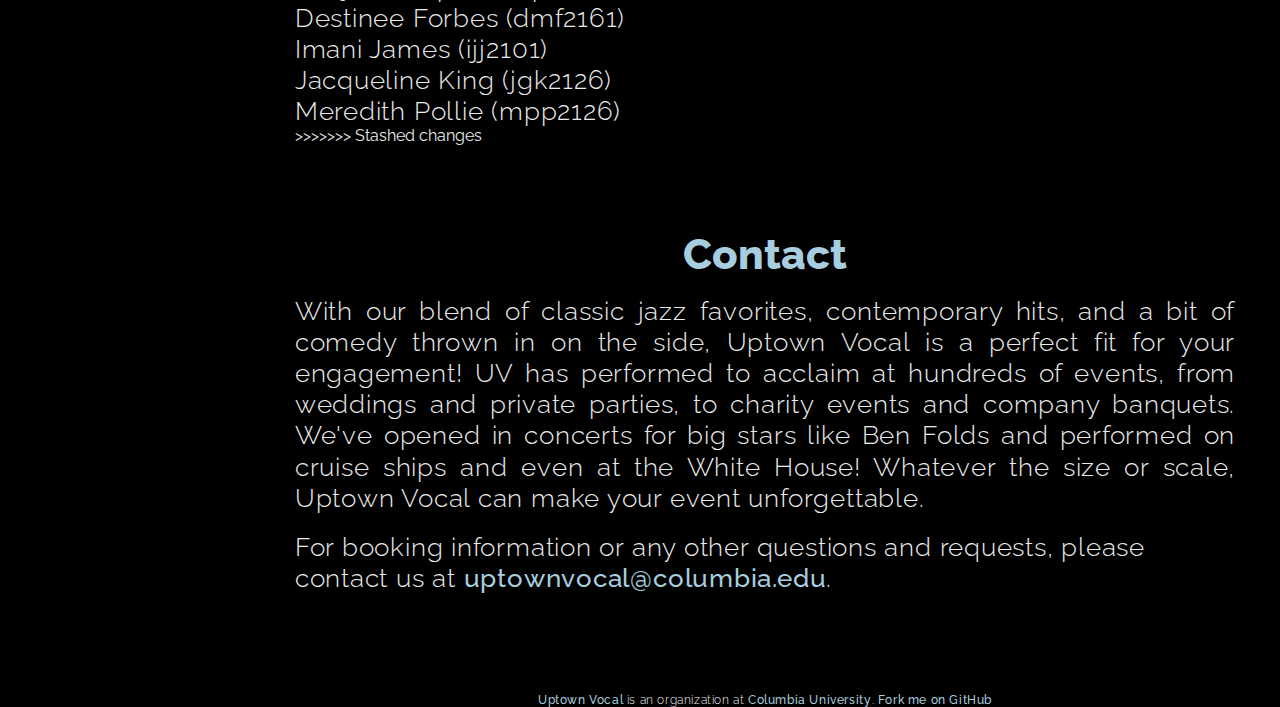
==== commit 4f8e09f4: "members and merge conflict resolved" ====
--- a/index.html
+++ b/index.html
@@ -48,7 +48,6 @@
     <div id="main">
       <section id="home">
         <div class="center"><img src="img/web_banner.jpg"></div>
-
 <!--         <div id="sticky"><p><a href="#auditions">! INFORMATION ABOUT AUDITIONS !</a></p></div>
  -->
         <div class="center"><h1>Uptown Vocal</h1></div>
@@ -75,7 +74,7 @@
 
                   <img src="meetUV/danielle.png">
                   <p><strong>Danielle Strassman</strong> spends most of her time taking advantage of the East Coast, a different flavor from her West Coast origins of Los Angeles. When she isn't singing like a diva in rehearsals, she can be found flipping grilled cheese for Columbia University's "Feel Good", an organization that donates its proceeds to help destroy world hunger. As a fellow 'Doctor Who' and 'Buffy' fanatic, Danielle's big voice and even bigger heart complete the UV ensemble.</p>
-                  
+
                   <p><em>Solos</em>: My Funny Valentine, Cry Me a River</p>
                   <p><em>Arrangements</em>: Do It Again</p>
 
@@ -144,12 +143,12 @@
 
                   <img src="meetUV/linda.png">
                   <p><strong>Linda Cartolano</strong> is one of Uptown Vocal’s sweetest (and smallest) members. Her cheerful attitude and too-cute smile brighten every UV rehearsal and performance, but don’t be fooled – she sings like a true diva! Her wide range, big voice, and can-do attitude are awesome assets to the alto section. Linda and her many younger siblings come from Eastchester, New York... and after hearing us perform, maybe they’ll even form a sibling a cappella group of their own! Listen for her sassy solo in How Deep is Your Love/Ain’t No Mountain High Enough (UV arrangement by Allison Heimann), and many more to come.</p>
-                  
+
                   <p><em>Solos:</em> How Deep is Your Love/Ain’t No Mountain High Enough<p>
 
                 </div>
               </div>
-            </div>            
+            </div>
 
           <!-- Ben Kaplan Bio -->
             <div id="benModal" title="">
@@ -158,12 +157,12 @@
 
                   <img src="meetUV/ben.png">
                   <p><strong>Ben Kaplan</strong> is a sassy scatting native New Yorker. He knows all the lyrics to every pop song you know and can belt them in all his tenor glory like it's his job. He also infuses his pop-inspired, omg I-can't-believe-how-accurate-he-is-without-being-autotuned solo voice into some of our classic jazz standards, like Moondance and Moon River, to create a new style called Moon Jazz--the future of music when we colonize the moon. In his spare time, he likes to go yabo-picking and imitate Youtube icons (Kingsley, anyone?). He is one of our number one soloists in Uptown Vocal, and there is never a dull moment with him in the group.</p>
-                  
+
                   <p><em>Solos:</em> Ain't Misbehavin', I've Got Rhythm (Anthropology), Misty, Moondance, Moon River</p>
 
                 </div>
               </div>
-            </div>  
+            </div>
 
           <!-- Jonathan Dean Bio -->
             <div id="jonathanModal" title="">
@@ -177,7 +176,7 @@
 
                 </div>
               </div>
-            </div>    
+            </div>
 
           <!-- Michael Gildin Bio -->
             <div id="michaelModal" title="">
@@ -186,12 +185,12 @@
 
                   <img src="meetUV/michael.png">
                   <p><strong>Michael Gildin,</strong> as though willed by Vulcan, has smoothly wedded himself to the precious alloy that is Semper Sub. The lusters of his precise base lines and molten pelvic gestures have solidified the Bass Section (previously in flux), and enhanced its conductivity in terms of heat, electricity, and sexual magnetism. A truly noble metal, his musical talents allow him to excel in many extra-UVicular activities, but with great aplumbum, Mg makes his schedule ever malleable for the sake of Uptown Vocal. Michael is always on the next level. Known for his classy disposition and occasional knife wielding, never let him catch you saying that the party is cooling off, because he will promptly inform you that it is yet to begin. He came from Pennsylvania to study Political Science and Pre-Med at Columbia College, but what many don't know is that he is also a Jazz Pianist Extraordinaire. If you walk by John Jay Lounge at the right time of day, you just might hear a masterful jazz standard or two compliments of Michael Gildin. Above all else, however, he is a treasured member of Uptown Vocal and a welcome addition to Semper Sub. Michael is the greatest human being ever.</p>
-                  
+
                   <p><em>Solos:</em> The Girl from Ipanema, Somewhere Beyond the Sea</p>
 
                 </div>
               </div>
-            </div>  
+            </div>
 
           <!-- Devin Wright Bio -->
             <div id="devinModal" title="Musical Director">
@@ -200,12 +199,12 @@
 
                   <img src="meetUV/devin.png">
                   <p><strong>Devin Wright</strong>, aka Devicakes, is from the idyllic hamlet of Mahopac, NY. He plans to study physics and math. A true renaissance man, he's broken the nerdy/sexy dichotomy, as he enjoys the best out of both worlds. He aspires to Aristotle's axiom that "the mark of an educated mind [is] to be able to entertain a thought without accepting it." Hence, he entertains himself with nerdy webcomics like xkcd.com. In his spare time, he plays the cello, writes music, and travels to Time Square at 3AM like any true New Yorker should.</p>
-                  
+
                   <p><em>Solos:</em> Chattanooga Choo Choo, Singin' In The Rain, Twisted</p>
 
                 </div>
               </div>
-            </div>  
+            </div>
 
           <!-- Gabriel Blanco Bio -->
             <div id="gabeModal" title="Historian">
@@ -219,7 +218,7 @@
 
                 </div>
               </div>
-            </div>    
+            </div>
 
           <!-- Ray Heimann Bio -->
             <div id="rayModal" title="President">
@@ -228,19 +227,19 @@
 
                   <img src="meetUV/ray.png">
                   <p><strong>Raymond Wayne Heimann,</strong> aka "Ray," "Patrick Bateman," or "Bubbers," hails from the gleaming city of Cleveland to grace UV with his smooth solo voice and his dulcet basso. Ray enjoys reading and translating Classical Literature, especially the murder parts, and running in the park wearing a purple bandana (watch out for this). While his countenance can be intimidating and his muscles fearsome, Ray is a sweet fellow who engages in many gentle pursuits, including violin, piano, and writing poetry in various classical meters. He is definitely NOT a murderer. Ray can be found in the gym, in Ferris Booth eating up all the biscuits, or in his room watching anime. No matter the time or weather, Ray always has a smile on his face, a song in his heart, and hip glasses on his face. (Ray is a non-murderer.)</p>
-                  
+
                   <p><em>Solos:</em> Fly Me to the Moon, Mas Que Nada, Mack the Knife, Come Fly with Me</p>
 
                 </div>
               </div>
-            </div>  
-  
+            </div>
+
           <!-- Heather Nickels Bio -->
             <div id="heatherModal" title="">
               <div class = "modalStyle">
                 <div class= "modal-body">
                   <img src="meetUV/heather.png">
-                  
+
                   <p><strong>Heather Nickels</strong> is a girl with simple tastes. All it takes to make her happy is a good book, a cold glass of soda and her own villa somewhere in the Tuscan region of Italy. And that villa better come stocked with a closet full of designer clothes. And tons of kick-ass platform shoes. And a private jet. You know what? Scratch that. The villa is actual a hidden base of operations where she can lead her double life as Nikita, a jet-setting secret agent. Who also steals diamonds.</p>
 
                   <p>Alright, alright. So Heather may not exactly have "simple" tastes, but "simple" is so last year. Heather is multifaceted and multitalented. She's mysterious and awesome. And you know what? She's also got tremendous blend, an outrageous range and a sexy solo voice. And to top it all off? She's also cooler than you.</p>
@@ -256,19 +255,19 @@
             <span>Ben Kaplan</span></a></li>
 
             <li><a id="betsey-pic"><img src="meetUV/betsey.png">
-            <span>Betsey Giammatei</span></a></li>   
+            <span>Betsey Giammatei</span></a></li>
 
             <li><a id="danielle-pic"><img src="meetUV/danielle.png">
-            <span>Danielle Strassman</span></a></li> 
+            <span>Danielle Strassman</span></a></li>
 
             <li><a id="devin-pic"><img src="meetUV/devin.png">
-            <span>Devin Wright</span></a></li> 
+            <span>Devin Wright</span></a></li>
 
             <li><a id="gabe-pic"><img src="meetUV/gabe.png">
             <span>Gabe Blanco</span></a></li>
 
             <li><a id="heather-pic"><img src="meetUV/heather.png">
-            <span>Heather Nickels</span></a></li> 
+            <span>Heather Nickels</span></a></li>
 
             <li><a id="jane-pic"><img src="meetUV/jane.png">
             <span>Jane Kim</span></a></li>
@@ -277,16 +276,16 @@
             <span>Jonathan Dean</span></a></li>
 
             <li><a id="linda-pic"><img src="meetUV/linda.png">
-            <span>Linda Cartolano</span></li>   
+            <span>Linda Cartolano</span></li>
 
             <li><a id="lizzy-pic"><img src="meetUV/lizzy.png">
             <span>Lizzy Karnaukh</span></a></li>
 
             <li><a id="michael-pic"><img src="meetUV/michael.png">
-            <span>Michael Gildin</span></a></li>   
+            <span>Michael Gildin</span></a></li>
 
             <li><a id="rachel-pic"><img src="meetUV/rachel.png">
-            <span>Rachel Rosen</span></a></li> 
+            <span>Rachel Rosen</span></a></li>
 
             <li><a id="ray-pic"><img src="meetUV/ray.png">
             <span>Ray Heimann</span></a></li>
@@ -312,7 +311,7 @@
           <li>
             <img src="img/carousel/imageB.jpg" alt="">
           </li>
-          <li>   
+          <li>
             <img src="img/carousel/imageC.jpg" alt="">
           </li>
           <li>
@@ -344,12 +343,35 @@
       </section>
       <section id="auditions">
         <h1>Auditions</h1>
-        
+
+<<<<<<< Updated upstream
 <!--         <p class="justify">Would you like to be a part of Uptown Vocal? We are holding open auditions for new members on Tuesday, Wednesday and Thursday September 3rd through the 5th from 8pm to 11pm in Hamilton Hall. Prepare a song for us, whatever genre you like! We provide starting notes, refreshments and snacks.
         </p> -->
 
         <p class="justify">
           Would you like to be a part of Uptown Vocal? We are not currently holding any more auditions this semester, but look for upcoming auditions in the near future! We audition new members every fall, and occasionally hold additional auditions in the spring as well. Stay tuned!
+=======
+        <p class="justify">
+        Thanks to everyone who came out to audition this week! We are happy to call back the following people:</p>
+        <p>
+          <ul>
+            <li>Isaac Calvin (ikc2106)</li>
+            <li>Sebastian Choe (sc3461)</li>
+            <li>Maurice Goldberg (mg3183)</li>
+            <li>Josh Goldman (jag2255)</li>
+            <li>Kunal Kamath (kak2211)</li>
+            <li>Kyle Marshall (klm2202)</li>
+            <li>Jameson McBride (jrm2231)</li>
+          </ul>
+          <ul>
+            <li>April Cho (yc2895)</li>
+            <li>Pooja Deshpande (pd2442)</li>
+            <li>Destinee Forbes (dmf2161)</li>
+            <li>Imani James (ijj2101)</li>
+            <li>Jacqueline King (jgk2126)</li>
+            <li>Meredith Pollie (mpp2126)</li>
+          </ul>
+>>>>>>> Stashed changes
         </p>
 
 
@@ -362,7 +384,7 @@
 
       <footer><a href="http://www.columbia.edu/cu/uptownvocal/">Uptown Vocal</a> is an organization at <a href="http://www.columbia.edu/" target="_blank">Columbia University</a>. <a href="https://github.com/janecakemaster/uptownvocal/" target="_blank">Fork me on GitHub</a></footer>
     </div>
- 
+
   </div>
 
   <script src="js/plugins.js"></script>
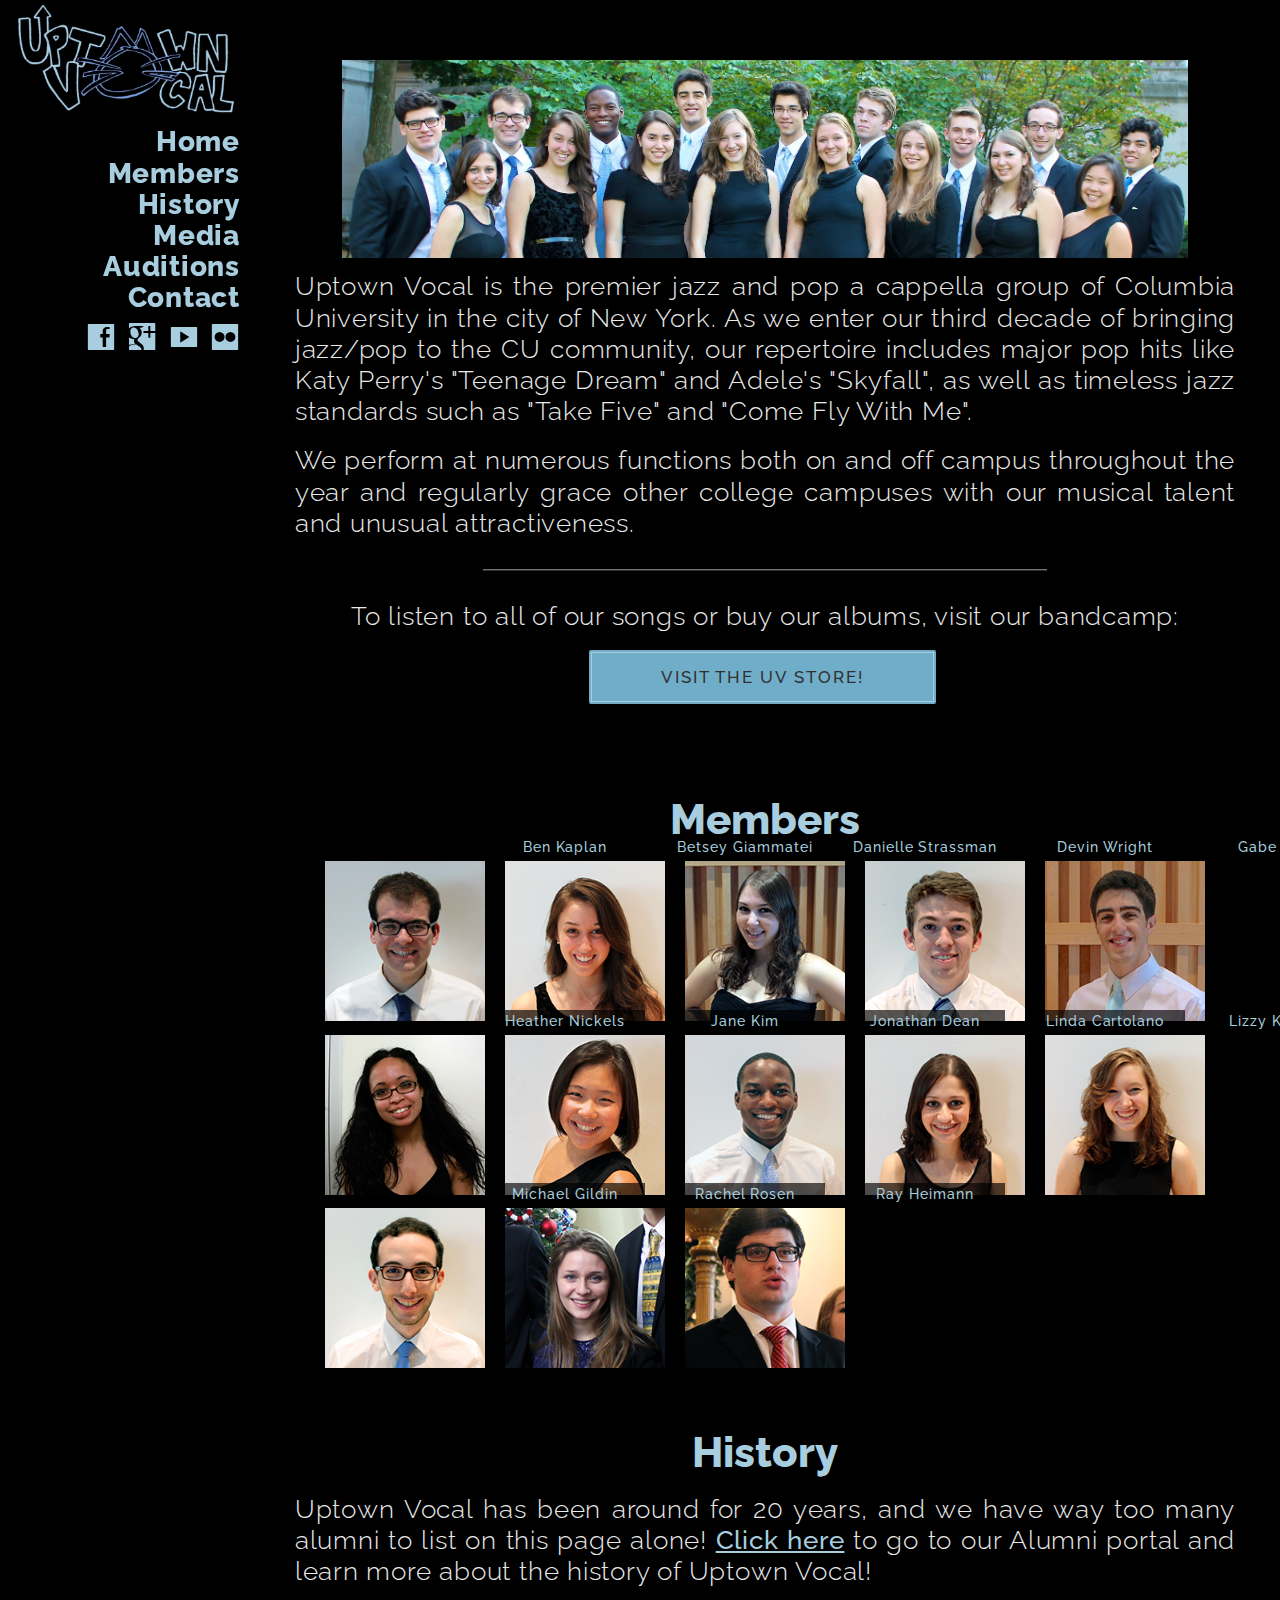
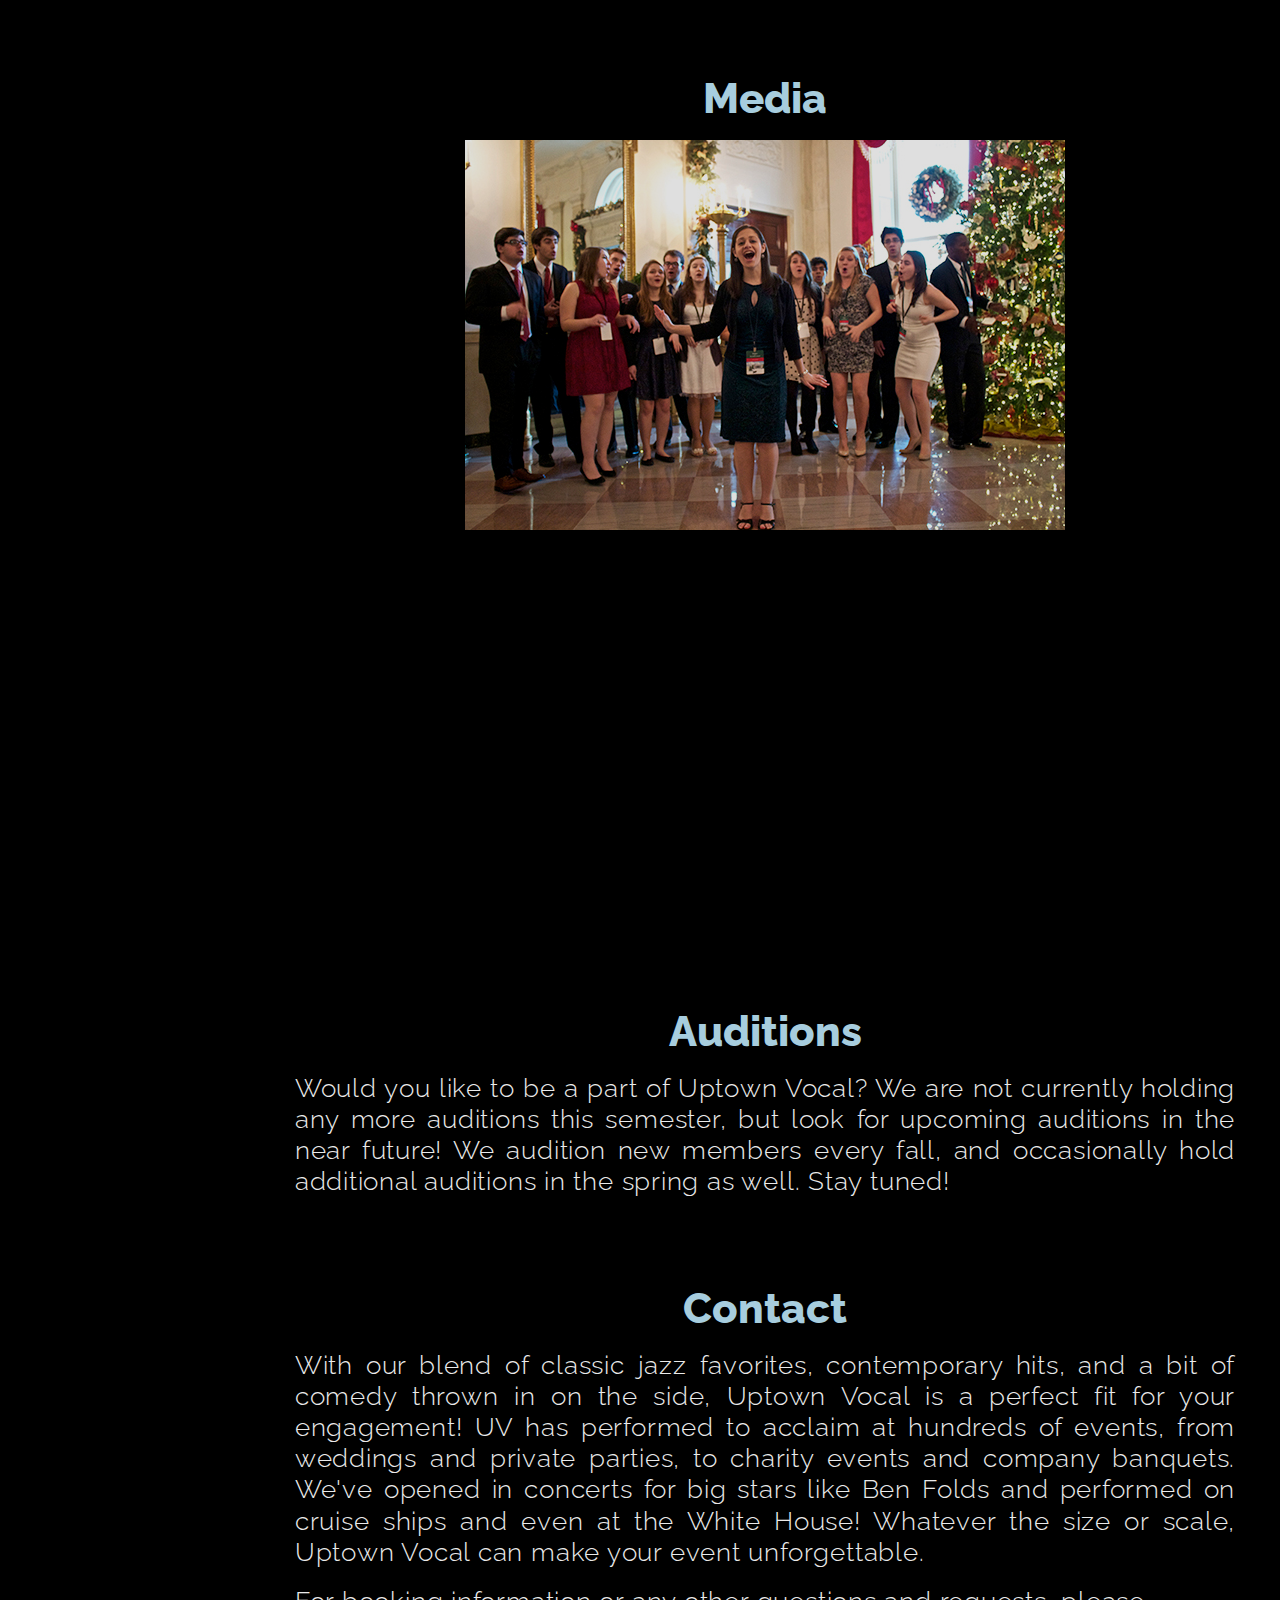
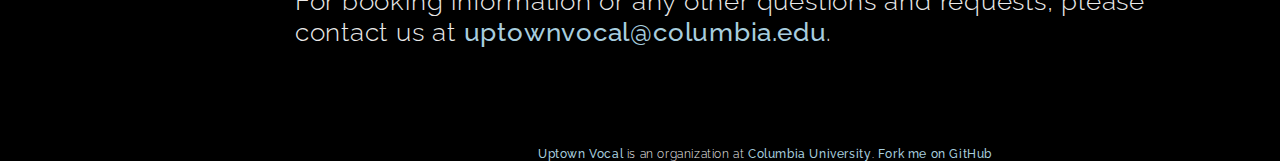
==== commit 4a97a12f: "oops left some junk in" ====
--- a/index.html
+++ b/index.html
@@ -1,8 +1,9 @@
 <!DOCTYPE html>
-<!--[if lt IE 7 ]><html class="ie ie6" lang="en"> <![endif]-->
-<!--[if IE 7 ]><html class="ie ie7" lang="en"> <![endif]-->
-<!--[if IE 8 ]><html class="ie ie8" lang="en"> <![endif]-->
-<!--[if (gte IE 9)|!(IE)]><!--><html lang="en"> <!--<![endif]--><head>
+<!--[if lt IE 7 ]><html class = "ie ie6" lang="en"> <![endif]-->
+<!--[if IE 7 ]><html class = "ie ie7" lang="en"> <![endif]-->
+<!--[if IE 8 ]><html class = "ie ie8" lang="en"> <![endif]-->
+<!--[if (gte IE 9)|!(IE)]><!--><html lang="en"> <!--<![endif]-->
+<head>
   <meta charset="utf-8">
   <meta http-equiv="X-UA-Compatible" content="IE=edge,chrome=1">
   <title>Uptown Vocal - Columbia University</title>
@@ -11,26 +12,20 @@
   <link rel="stylesheet" href="css/social_foundicons.css">
   <link rel="shortcut icon" href="favicon.ico">
   <link href='http://fonts.googleapis.com/css?family=Raleway:500,800,300' rel='stylesheet' type='text/css'>
+  <link rel="stylesheet" href="css/jquery-ui.css" />
+  <link rel="stylesheet" href="css/alumni.css">
   <link rel="stylesheet" href="css/style.css">
-  <link rel="stylesheet" href="css/alumni.css">
-
 
   <script src="js/vendor/modernizr-2.6.1.min.js"></script>
-
-  <link rel="stylesheet" href="css/jquery-ui.css" />
-
-
 </head>
 
 <body>
   <!--[if lt IE 7]>
-  <p class="chromeframe">You are using an outdated browser. <a href="http://browsehappy.com/">Upgrade your browser today</a> or <a href="http://www.google.com/chromeframe/?redirect=true">install Google Chrome Frame</a> to better experience this site.</p>
+  <p class = "chromeframe">You are using an outdated browser. <a href="http://browsehappy.com/">Upgrade your browser today</a> or <a href="http://www.google.com/chromeframe/?redirect=true">install Google Chrome Frame</a> to better experience this site.</p>
   <![endif]-->
 
-  <script type="text/javascript">var _gaq=_gaq||[];_gaq.push(["_setAccount","UA-43055144-1"]);_gaq.push(["_trackPageview"]);(function(){var e=document.createElement("script");e.type="text/javascript";e.async=true;e.src=("https:"==document.location.protocol?"https://ssl":"http://www")+".google-analytics.com/ga.js";var t=document.getElementsByTagName("script")[0];t.parentNode.insertBefore(e,t)})()</script>
-
   <div id="parent">
-    <nav>
+    <nav >
       <a href="#home" id="scrollto"><img id="logo" src="img/fernzang_logo_original.jpg"></a>
       <ul>
         <li><a href="#home" id="scrollto">Home</a></li>
@@ -47,249 +42,264 @@
     </nav>
     <div id="main">
       <section id="home">
-        <div class="center"><img src="img/web_banner.jpg"></div>
-<!--         <div id="sticky"><p><a href="#auditions">! INFORMATION ABOUT AUDITIONS !</a></p></div>
- -->
-        <div class="center"><h1>Uptown Vocal</h1></div>
-
-        <p class="justify">Uptown Vocal is the premier jazz and pop a cappella group of Columbia University in the city of New York. As we enter our third decade of bringing jazz/pop to the CU community, our repertoire includes major pop hits like Katy Perry's "Teenage Dream" and Adele's "Skyfall", as well as timeless jazz standards such as "Take Five" and "Come Fly With Me".</p>
-        <p class="justify">We perform at numerous functions both on and off campus throughout the year and regularly grace other college campuses with our musical talent and unusual attractiveness.</p>
-
-
-        <div class="center">
-        <div class="line-separator"></div>
-
-
-        <p>To listen to all of our songs or buy our albums, visit our bandcamp:</p>
-        <a href="http://www.uptownvocal.bandcamp.com" class="store_button">Visit the UV Store!</a></div>
-      </section>
+        <div class = "center"><img src="img/web_banner.jpg"></div>
+        <div class = "center"><h1>Uptown Vocal</h1></div>
+        <p class = "justify">Uptown Vocal is the premier jazz and pop a cappella group of Columbia University in the city of New York. As we enter our third decade of bringing jazz/pop to the CU community, our repertoire includes major pop hits like Katy Perry's "Teenage Dream" and Adele's "Skyfall", as well as timeless jazz standards such as "Take Five" and "Come Fly With Me".</p>
+        <p class = "justify">We perform at numerous functions both on and off campus throughout the year and regularly grace other college campuses with our musical talent and unusual attractiveness.</p>
+
+        <div class = "center">
+          <div class = "line-separator"></div>
+          <p>To listen to all of our songs or buy our albums, visit our bandcamp:</p>
+          <a href="http://www.uptownvocal.bandcamp.com" class = "store_button">Visit the UV Store!</a>
+        </div>
+      </section>
+
       <section id="members">
         <h1>Members</h1>
         <div id="gallery">
-
           <!-- Danielle Strassman Bio -->
-            <div id="danielleModal" title="Business Manager">
-              <div class = "modalStyle">
-                <div class= "modal-body">
-
-                  <img src="meetUV/danielle.png">
-                  <p><strong>Danielle Strassman</strong> spends most of her time taking advantage of the East Coast, a different flavor from her West Coast origins of Los Angeles. When she isn't singing like a diva in rehearsals, she can be found flipping grilled cheese for Columbia University's "Feel Good", an organization that donates its proceeds to help destroy world hunger. As a fellow 'Doctor Who' and 'Buffy' fanatic, Danielle's big voice and even bigger heart complete the UV ensemble.</p>
-
-                  <p><em>Solos</em>: My Funny Valentine, Cry Me a River</p>
-                  <p><em>Arrangements</em>: Do It Again</p>
-
-                </div>
-              </div>
-            </div>
-
+          <div id="danielleModal" title="Business Manager">
+            <div class = "modalStyle">
+              <div class= "modal-body">
+                <img src="meetUV/danielle.png">
+                <p><strong>Danielle Strassman</strong> spends most of her time taking advantage of the East Coast, a different flavor from her West Coast origins of Los Angeles. When she isn't singing like a diva in rehearsals, she can be found flipping grilled cheese for Columbia University's "Feel Good", an organization that donates its proceeds to help destroy world hunger. As a fellow 'Doctor Who' and 'Buffy' fanatic, Danielle's big voice and even bigger heart complete the UV ensemble.</p>
+                <p><em>Solos</em>: My Funny Valentine, Cry Me a River</p>
+                <p><em>Arrangements</em>: Do It Again</p>
+              </div>
+            </div>
+          </div>
           <!-- Lizzy Karnaukh Bio -->
-            <div id="lizzyModal" title="">
-              <div class = "modalStyle">
-                <div class="modal-body">
-
-                  <img src="meetUV/lizzy.png">
-                  <p><strong>Lizzy Karnaukh</strong> is a beautiful Russian ballerina who is as talented as she is adorable. She is equipped with stellar blending abilities, but her sweet soprano tone graces us with solos as well! She sounds especially zoppity on ballads. Lizzy hails from New Jersey, Uptown Vocal's favorite state. She glows with Princeton pride but absolutely loves her new home here in New York. In her spare time, Lizzy enjoys watching and/or crying over episodes of Doctor Who on Netflix. You can also find her devouring Annie's mac and cheese, giving amazing massages, or humming holiday tunes at any time of year. We love Lizzy and the group wouldn't be the same without her!</p>
-
-                </div>
-              </div>
-            </div>
-
+          <div id="lizzyModal" title="" >
+            <div class = "modalStyle">
+              <div class="modal-body">
+
+                <img src="meetUV/lizzy.png">
+                <p><strong>Lizzy Karnaukh</strong> is a beautiful Russian ballerina who is as talented as she is adorable. She is equipped with stellar blending abilities, but her sweet soprano tone graces us with solos as well! She sounds especially zoppity on ballads. Lizzy hails from New Jersey, Uptown Vocal's favorite state. She glows with Princeton pride but absolutely loves her new home here in New York. In her spare time, Lizzy enjoys watching and/or crying over episodes of Doctor Who on Netflix. You can also find her devouring Annie's mac and cheese, giving amazing massages, or humming holiday tunes at any time of year. We love Lizzy and the group wouldn't be the same without her!</p>
+
+              </div>
+            </div>
+          </div>
           <!-- Betsey Giammattei Bio -->
-            <div id="betseyModal" title="">
-              <div class = "modalStyle">
-                <div class="modal-body">
-
-                  <img src="meetUV/betsey.png">
-                  <p>Hailing from Tampa, Florida, <strong>Betsey Giammattei</strong> is probably more famous than you. With more YouTube hits than Ben Kaplan, she is poised to take over the internet with her original songs, stunning soprano, and--of course--unusual attractiveness. She can also speak Chinese, which will aide her in her quest for international stardom. Before Betsey really blows up, though, the Columbia community will have the privilege of watching her perform, free of charge, for four years. Both a solid group member and a knockout soloist, Betsey is definitely one to watch, and she'll surely keep listeners coming back for more. </p>
-
-                  <p><em>Solos</em>: Straighten Up and Fly Right</p>
-
-                </div>
-              </div>
-            </div>
-
+          <div id="betseyModal" title="" >
+            <div class = "modalStyle">
+              <div class="modal-body">
+
+                <img src="meetUV/betsey.png">
+                <p>Hailing from Tampa, Florida, <strong>Betsey Giammattei</strong> is probably more famous than you. With more YouTube hits than Ben Kaplan, she is poised to take over the internet with her original songs, stunning soprano, and--of course--unusual attractiveness. She can also speak Chinese, which will aide her in her quest for international stardom. Before Betsey really blows up, though, the Columbia community will have the privilege of watching her perform, free of charge, for four years. Both a solid group member and a knockout soloist, Betsey is definitely one to watch, and she'll surely keep listeners coming back for more. </p>
+
+                <p><em>Solos</em>: Straighten Up and Fly Right</p>
+
+              </div>
+            </div>
+          </div>
           <!-- Jane Kim Bio -->
-            <div id="janeModal" title="Web Master">
-              <div class = "modalStyle">
-                <div class="modal-body">
-
-                  <img src="meetUV/jane.png">
-                  <p><strong>Jane Kim</strong> Characterized by her hip garb, spontaneous hip-wiggling, curiously wide vocal range and unusual capacities for whimsy, Jane is a sopralto sooner hugged than forgotten. She hails from Tenafly, New Jersey and is at Columbia to study computer science, but when the weather is nice it tends to not involve large lecture halls. Some enthusiasts have suggested that she step up and replace Lady Gaga's musical career altogether. She is the shortest member of Uptown Vocal. <br>Visit her website <a href="http://janekim.me" target="_blank">janekim.me</a></p>
-
-                  <p><em>Solos</em>: My Romance/Bad Romance, Teenage Dream</p>
-
-                </div>
-              </div>
-            </div>
-
+          <div id="janeModal" title="Web Master" >
+            <div class = "modalStyle">
+              <div class="modal-body">
+
+                <img src="meetUV/jane.png">
+                <p><strong>Jane Kim</strong> Characterized by her hip garb, spontaneous hip-wiggling, curiously wide vocal range and unusual capacities for whimsy, Jane is a sopralto sooner hugged than forgotten. She hails from Tenafly, New Jersey and is at Columbia to study computer science, but when the weather is nice it tends to not involve large lecture halls. Some enthusiasts have suggested that she step up and replace Lady Gaga's musical career altogether. She is the shortest member of Uptown Vocal. <br>Visit her website <a href="http://janekim.me" target="_blank">janekim.me</a></p>
+
+                <p><em>Solos</em>: My Romance/Bad Romance, Teenage Dream</p>
+
+              </div>
+            </div>
+          </div>
           <!-- Rachel Rosen Bio -->
-            <div id="rachelModal" title="">
-              <div class = "modalStyle">
-                <div class="modal-body">
-
-                  <img src="meetUV/rachel.png">
-                  <p><strong>Rachel Rosen,</strong> majoring in Economics and Social History, hails all the way from London, but her flowing blonde hair suggests Nordic undertones - Sweden? Norway? Finland? We may never know. Rachel's interests include being the newest and sultriest member of UV, having a dog who has a PhD, fruit, and being a Well-Woman peer educator over at Barnard, where she talks about women's health issues to other Barnard ladies. Additionally, Rachel thinks "cashews are the devil's work." Listen for her too-cute-to-handle "dooby dooby doo" in Let's Do It and her solo in Ipanema which only suggests that she may in fact be the elusive girl she sings about!</p>
-
-                  <p><em>Solos</em>: The Girl from Ipanema, Twisted</p>
-
-                </div>
-              </div>
-            </div>
-
+          <div id="rachelModal" title="" >
+            <div class = "modalStyle">
+              <div class="modal-body">
+
+                <img src="meetUV/rachel.png">
+                <p><strong>Rachel Rosen,</strong> majoring in Economics and Social History, hails all the way from London, but her flowing blonde hair suggests Nordic undertones - Sweden? Norway? Finland? We may never know. Rachel's interests include being the newest and sultriest member of UV, having a dog who has a PhD, fruit, and being a Well-Woman peer educator over at Barnard, where she talks about women's health issues to other Barnard ladies. Additionally, Rachel thinks "cashews are the devil's work." Listen for her too-cute-to-handle "dooby dooby doo" in Let's Do It and her solo in Ipanema which only suggests that she may in fact be the elusive girl she sings about!</p>
+
+                <p><em>Solos</em>: The Girl from Ipanema, Twisted</p>
+
+              </div>
+            </div>
+          </div>
           <!-- Linda Cartolano Bio -->
-            <div id="lindaModal" title="">
-              <div class = "modalStyle">
-                <div class="modal-body">
-
-                  <img src="meetUV/linda.png">
-                  <p><strong>Linda Cartolano</strong> is one of Uptown Vocal’s sweetest (and smallest) members. Her cheerful attitude and too-cute smile brighten every UV rehearsal and performance, but don’t be fooled – she sings like a true diva! Her wide range, big voice, and can-do attitude are awesome assets to the alto section. Linda and her many younger siblings come from Eastchester, New York... and after hearing us perform, maybe they’ll even form a sibling a cappella group of their own! Listen for her sassy solo in How Deep is Your Love/Ain’t No Mountain High Enough (UV arrangement by Allison Heimann), and many more to come.</p>
-
-                  <p><em>Solos:</em> How Deep is Your Love/Ain’t No Mountain High Enough<p>
-
-                </div>
-              </div>
-            </div>
-
+          <div id="lindaModal" title="">
+            <div class = "modalStyle">
+              <div class = "modal-body">
+
+                <img src="meetUV/linda.png">
+                <p><strong>Linda Cartolano</strong> is one of Uptown Vocal’s sweetest (and smallest) members. Her cheerful attitude and too-cute smile brighten every UV rehearsal and performance, but don’t be fooled – she sings like a true diva! Her wide range, big voice, and can-do attitude are awesome assets to the alto section. Linda and her many younger siblings come from Eastchester, New York... and after hearing us perform, maybe they’ll even form a sibling a cappella group of their own! Listen for her sassy solo in How Deep is Your Love/Ain’t No Mountain High Enough (UV arrangement by Allison Heimann), and many more to come.</p>
+
+                <p><em>Solos:</em> How Deep is Your Love/Ain’t No Mountain High Enough<p>
+              </div>
+            </div>
+          </div>
           <!-- Ben Kaplan Bio -->
-            <div id="benModal" title="">
-              <div class = "modalStyle">
-                <div class="modal-body">
-
-                  <img src="meetUV/ben.png">
-                  <p><strong>Ben Kaplan</strong> is a sassy scatting native New Yorker. He knows all the lyrics to every pop song you know and can belt them in all his tenor glory like it's his job. He also infuses his pop-inspired, omg I-can't-believe-how-accurate-he-is-without-being-autotuned solo voice into some of our classic jazz standards, like Moondance and Moon River, to create a new style called Moon Jazz--the future of music when we colonize the moon. In his spare time, he likes to go yabo-picking and imitate Youtube icons (Kingsley, anyone?). He is one of our number one soloists in Uptown Vocal, and there is never a dull moment with him in the group.</p>
-
-                  <p><em>Solos:</em> Ain't Misbehavin', I've Got Rhythm (Anthropology), Misty, Moondance, Moon River</p>
-
-                </div>
-              </div>
-            </div>
-
+          <div id="benModal" title="">
+            <div class = "modalStyle">
+              <div class = "modal-body">
+
+                <img src="meetUV/ben.png">
+                <p><strong>Ben Kaplan</strong> is a sassy scatting native New Yorker. He knows all the lyrics to every pop song you know and can belt them in all his tenor glory like it's his job. He also infuses his pop-inspired, omg I-can't-believe-how-accurate-he-is-without-being-autotuned solo voice into some of our classic jazz standards, like Moondance and Moon River, to create a new style called Moon Jazz--the future of music when we colonize the moon. In his spare time, he likes to go yabo-picking and imitate Youtube icons (Kingsley, anyone?). He is one of our number one soloists in Uptown Vocal, and there is never a dull moment with him in the group.</p>
+
+                <p><em>Solos:</em> Ain't Misbehavin', I've Got Rhythm (Anthropology), Misty, Moondance, Moon River</p>
+
+              </div>
+            </div>
+          </div>
           <!-- Jonathan Dean Bio -->
-            <div id="jonathanModal" title="">
-              <div class = "modalStyle">
-                <div class="modal-body">
-
-                  <img src="meetUV/jonathan.png">
-                  <p><strong>Jonathan Dean</strong> aka Jonathan 'Light Blue' Deantini, hails from the cologne section of your favorite Filene's Basement. His buttery tenor falsetto will make you melt (that is, if you're still in solid form after gazing into his steely-crystal eyes.) Though known primarily for his golden pipes, Mr. Dean has a heart of platinum. He's always game to help out his friends, particularly in times of olfactory crisis, and may be counted on even when only one of his arms is working. He's sexy and he knows it-have you heard him sing the Moondance at parties?--but despite being a stand out soloist in a league of his own, he's one of the smoothest and blendiest members of the group, and we wouldn't be complete without him!</p>
-
-                  <p><em>Solos:</em> The Night We Called It A Day, How Deep is Your Love</p>
-
-                </div>
-              </div>
-            </div>
-
+          <div id="jonathanModal" title="" >
+            <div class = "modalStyle">
+              <div class="modal-body">
+
+                <img src="meetUV/jonathan.png">
+                <p><strong>Jonathan Dean</strong> aka Jonathan 'Light Blue' Deantini, hails from the cologne section of your favorite Filene's Basement. His buttery tenor falsetto will make you melt (that is, if you're still in solid form after gazing into his steely-crystal eyes.) Though known primarily for his golden pipes, Mr. Dean has a heart of platinum. He's always game to help out his friends, particularly in times of olfactory crisis, and may be counted on even when only one of his arms is working. He's sexy and he knows it-have you heard him sing the Moondance at parties?--but despite being a stand out soloist in a league of his own, he's one of the smoothest and blendiest members of the group, and we wouldn't be complete without him!</p>
+
+                <p><em>Solos:</em> The Night We Called It A Day, How Deep is Your Love</p>
+
+              </div>
+            </div>
+          </div>
           <!-- Michael Gildin Bio -->
-            <div id="michaelModal" title="">
-              <div class = "modalStyle">
-                <div class="modal-body">
-
-                  <img src="meetUV/michael.png">
-                  <p><strong>Michael Gildin,</strong> as though willed by Vulcan, has smoothly wedded himself to the precious alloy that is Semper Sub. The lusters of his precise base lines and molten pelvic gestures have solidified the Bass Section (previously in flux), and enhanced its conductivity in terms of heat, electricity, and sexual magnetism. A truly noble metal, his musical talents allow him to excel in many extra-UVicular activities, but with great aplumbum, Mg makes his schedule ever malleable for the sake of Uptown Vocal. Michael is always on the next level. Known for his classy disposition and occasional knife wielding, never let him catch you saying that the party is cooling off, because he will promptly inform you that it is yet to begin. He came from Pennsylvania to study Political Science and Pre-Med at Columbia College, but what many don't know is that he is also a Jazz Pianist Extraordinaire. If you walk by John Jay Lounge at the right time of day, you just might hear a masterful jazz standard or two compliments of Michael Gildin. Above all else, however, he is a treasured member of Uptown Vocal and a welcome addition to Semper Sub. Michael is the greatest human being ever.</p>
-
-                  <p><em>Solos:</em> The Girl from Ipanema, Somewhere Beyond the Sea</p>
-
-                </div>
-              </div>
-            </div>
-
+          <div id="michaelModal" title="" >
+            <div class = "modalStyle">
+              <div class="modal-body">
+
+                <img src="meetUV/michael.png">
+                <p><strong>Michael Gildin,</strong> as though willed by Vulcan, has smoothly wedded himself to the precious alloy that is Semper Sub. The lusters of his precise base lines and molten pelvic gestures have solidified the Bass Section (previously in flux), and enhanced its conductivity in terms of heat, electricity, and sexual magnetism. A truly noble metal, his musical talents allow him to excel in many extra-UVicular activities, but with great aplumbum, Mg makes his schedule ever malleable for the sake of Uptown Vocal. Michael is always on the next level. Known for his classy disposition and occasional knife wielding, never let him catch you saying that the party is cooling off, because he will promptly inform you that it is yet to begin. He came from Pennsylvania to study Political Science and Pre-Med at Columbia College, but what many don't know is that he is also a Jazz Pianist Extraordinaire. If you walk by John Jay Lounge at the right time of day, you just might hear a masterful jazz standard or two compliments of Michael Gildin. Above all else, however, he is a treasured member of Uptown Vocal and a welcome addition to Semper Sub. Michael is the greatest human being ever.</p>
+
+                <p><em>Solos:</em> The Girl from Ipanema, Somewhere Beyond the Sea</p>
+
+              </div>
+            </div>
+          </div>
           <!-- Devin Wright Bio -->
-            <div id="devinModal" title="Musical Director">
-              <div class = "modalStyle">
-                <div class="modal-body">
-
-                  <img src="meetUV/devin.png">
-                  <p><strong>Devin Wright</strong>, aka Devicakes, is from the idyllic hamlet of Mahopac, NY. He plans to study physics and math. A true renaissance man, he's broken the nerdy/sexy dichotomy, as he enjoys the best out of both worlds. He aspires to Aristotle's axiom that "the mark of an educated mind [is] to be able to entertain a thought without accepting it." Hence, he entertains himself with nerdy webcomics like xkcd.com. In his spare time, he plays the cello, writes music, and travels to Time Square at 3AM like any true New Yorker should.</p>
-
-                  <p><em>Solos:</em> Chattanooga Choo Choo, Singin' In The Rain, Twisted</p>
-
-                </div>
-              </div>
-            </div>
-
+          <div id="devinModal" title="Musical Director" >
+            <div class = "modalStyle">
+              <div class="modal-body">
+
+                <img src="meetUV/devin.png">
+                <p><strong>Devin Wright</strong>, aka Devicakes, is from the idyllic hamlet of Mahopac, NY. He plans to study physics and math. A true renaissance man, he's broken the nerdy/sexy dichotomy, as he enjoys the best out of both worlds. He aspires to Aristotle's axiom that "the mark of an educated mind [is] to be able to entertain a thought without accepting it." Hence, he entertains himself with nerdy webcomics like xkcd.com. In his spare time, he plays the cello, writes music, and travels to Time Square at 3AM like any true New Yorker should.</p>
+
+                <p><em>Solos:</em> Chattanooga Choo Choo, Singin' In The Rain, Twisted</p>
+
+              </div>
+            </div>
+          </div>
           <!-- Gabriel Blanco Bio -->
-            <div id="gabeModal" title="Historian">
-              <div class = "modalStyle">
-                <div class="modal-body">
-
-                  <img src="meetUV/gabe.png">
-                  <p><strong>Gabriel Blanco</strong> joins UV from a point precisely equidistant from Venezula, Switzerland, and Cincinnati. His extremely fresh bass singing is matched only by his superhuman mastery of electricity, which will only grow as he continues his study of Electrical Engineering. He cultivates the intersections between his engineering knowledge and love of music, and he is currently designing an innovative effects pedal which makes a guitar sound like a vocal jazz group. Gabe is not only a bass but an electric bassist; indeed, fans and critics alike claim to hear a hint of the instrument's powerful rumble as Gabe sings.</p>
-
-                  <p><em>Solos:</em> Autumn Leaves, Besame Mucho</p>
-
-                </div>
-              </div>
-            </div>
-
+          <div id="gabeModal" title="Historian" >
+            <div class = "modalStyle">
+              <div class="modal-body">
+
+                <img src="meetUV/gabe.png">
+                <p><strong>Gabriel Blanco</strong> joins UV from a point precisely equidistant from Venezula, Switzerland, and Cincinnati. His extremely fresh bass singing is matched only by his superhuman mastery of electricity, which will only grow as he continues his study of Electrical Engineering. He cultivates the intersections between his engineering knowledge and love of music, and he is currently designing an innovative effects pedal which makes a guitar sound like a vocal jazz group. Gabe is not only a bass but an electric bassist; indeed, fans and critics alike claim to hear a hint of the instrument's powerful rumble as Gabe sings.</p>
+
+                <p><em>Solos:</em> Autumn Leaves, Besame Mucho</p>
+
+              </div>
+            </div>
+          </div>
           <!-- Ray Heimann Bio -->
-            <div id="rayModal" title="President">
-              <div class = "modalStyle">
-                <div class="modal-body">
-
-                  <img src="meetUV/ray.png">
-                  <p><strong>Raymond Wayne Heimann,</strong> aka "Ray," "Patrick Bateman," or "Bubbers," hails from the gleaming city of Cleveland to grace UV with his smooth solo voice and his dulcet basso. Ray enjoys reading and translating Classical Literature, especially the murder parts, and running in the park wearing a purple bandana (watch out for this). While his countenance can be intimidating and his muscles fearsome, Ray is a sweet fellow who engages in many gentle pursuits, including violin, piano, and writing poetry in various classical meters. He is definitely NOT a murderer. Ray can be found in the gym, in Ferris Booth eating up all the biscuits, or in his room watching anime. No matter the time or weather, Ray always has a smile on his face, a song in his heart, and hip glasses on his face. (Ray is a non-murderer.)</p>
-
-                  <p><em>Solos:</em> Fly Me to the Moon, Mas Que Nada, Mack the Knife, Come Fly with Me</p>
-
-                </div>
-              </div>
-            </div>
-
+          <div id="rayModal" title="President" >
+            <div class = "modalStyle">
+              <div class="modal-body">
+
+                <img src="meetUV/ray.png">
+                <p><strong>Raymond Wayne Heimann,</strong> aka "Ray," "Patrick Bateman," or "Bubbers," hails from the gleaming city of Cleveland to grace UV with his smooth solo voice and his dulcet basso. Ray enjoys reading and translating Classical Literature, especially the murder parts, and running in the park wearing a purple bandana (watch out for this). While his countenance can be intimidating and his muscles fearsome, Ray is a sweet fellow who engages in many gentle pursuits, including violin, piano, and writing poetry in various classical meters. He is definitely NOT a murderer. Ray can be found in the gym, in Ferris Booth eating up all the biscuits, or in his room watching anime. No matter the time or weather, Ray always has a smile on his face, a song in his heart, and hip glasses on his face. (Ray is a non-murderer.)</p>
+
+                <p><em>Solos:</em> Fly Me to the Moon, Mas Que Nada, Mack the Knife, Come Fly with Me</p>
+
+              </div>
+            </div>
+          </div>
           <!-- Heather Nickels Bio -->
-            <div id="heatherModal" title="">
-              <div class = "modalStyle">
-                <div class= "modal-body">
-                  <img src="meetUV/heather.png">
-
-                  <p><strong>Heather Nickels</strong> is a girl with simple tastes. All it takes to make her happy is a good book, a cold glass of soda and her own villa somewhere in the Tuscan region of Italy. And that villa better come stocked with a closet full of designer clothes. And tons of kick-ass platform shoes. And a private jet. You know what? Scratch that. The villa is actual a hidden base of operations where she can lead her double life as Nikita, a jet-setting secret agent. Who also steals diamonds.</p>
-
-                  <p>Alright, alright. So Heather may not exactly have "simple" tastes, but "simple" is so last year. Heather is multifaceted and multitalented. She's mysterious and awesome. And you know what? She's also got tremendous blend, an outrageous range and a sexy solo voice. And to top it all off? She's also cooler than you.</p>
-
-                </div>
-              </div>
-            </div>
-
-
+          <div id="heatherModal" title="">
+            <div class = "modalStyle">
+              <div class= "modal-body">
+                <img src="meetUV/heather.png">
+
+                <p><strong>Heather Nickels</strong> is a girl with simple tastes. All it takes to make her happy is a good book, a cold glass of soda and her own villa somewhere in the Tuscan region of Italy. And that villa better come stocked with a closet full of designer clothes. And tons of kick-ass platform shoes. And a private jet. You know what? Scratch that. The villa is actual a hidden base of operations where she can lead her double life as Nikita, a jet-setting secret agent. Who also steals diamonds.</p>
+
+                <p>Alright, alright. So Heather may not exactly have "simple" tastes, but "simple" is so last year. Heather is multifaceted and multitalented. She's mysterious and awesome. And you know what? She's also got tremendous blend, an outrageous range and a sexy solo voice. And to top it all off? She's also cooler than you.</p>
+
+              </div>
+            </div>
+          </div>
           <ul>
-
-            <li><a id="ben-pic"><img src="meetUV/ben.png">
-            <span>Ben Kaplan</span></a></li>
-
-            <li><a id="betsey-pic"><img src="meetUV/betsey.png">
-            <span>Betsey Giammatei</span></a></li>
-
-            <li><a id="danielle-pic"><img src="meetUV/danielle.png">
-            <span>Danielle Strassman</span></a></li>
-
-            <li><a id="devin-pic"><img src="meetUV/devin.png">
-            <span>Devin Wright</span></a></li>
-
-            <li><a id="gabe-pic"><img src="meetUV/gabe.png">
-            <span>Gabe Blanco</span></a></li>
-
-            <li><a id="heather-pic"><img src="meetUV/heather.png">
-            <span>Heather Nickels</span></a></li>
-
-            <li><a id="jane-pic"><img src="meetUV/jane.png">
-            <span>Jane Kim</span></a></li>
-
-            <li><a id="jonathan-pic"><img src="meetUV/jonathan.png">
-            <span>Jonathan Dean</span></a></li>
-
-            <li><a id="linda-pic"><img src="meetUV/linda.png">
-            <span>Linda Cartolano</span></li>
-
-            <li><a id="lizzy-pic"><img src="meetUV/lizzy.png">
-            <span>Lizzy Karnaukh</span></a></li>
-
-            <li><a id="michael-pic"><img src="meetUV/michael.png">
-            <span>Michael Gildin</span></a></li>
-
-            <li><a id="rachel-pic"><img src="meetUV/rachel.png">
-            <span>Rachel Rosen</span></a></li>
-
-            <li><a id="ray-pic"><img src="meetUV/ray.png">
-            <span>Ray Heimann</span></a></li>
-
+            <li>
+              <a id="ben-pic">
+                <img src="meetUV/ben.png">
+                <span>Ben Kaplan</span>
+              </a>
+            </li>
+            <li>
+              <a id="betsey-pic">
+                <img src="meetUV/betsey.png">
+                <span>Betsey Giammatei</span>
+              </a>
+            </li>
+            <li>
+              <a id="danielle-pic">
+                <img src="meetUV/danielle.png">
+                <span>Danielle Strassman</span>
+              </a>
+            </li>
+            <li>
+              <a id="devin-pic">
+                <img src="meetUV/devin.png">
+                <span>Devin Wright</span>
+              </a>
+            </li>
+            <li>
+              <a id="gabe-pic">
+                <img src="meetUV/gabe.png">
+                <span>Gabe Blanco</span>
+              </a>
+            </li>
+            <li>
+              <a id="heather-pic">
+                <img src="meetUV/heather.png">
+                <span>Heather Nickels</span>
+              </a>
+            </li>
+            <li>
+              <a id="jane-pic">
+                <img src="meetUV/jane.png">
+                <span>Jane Kim</span>
+              </a>
+            </li>
+            <li>
+              <a id="jonathan-pic">
+                <img src="meetUV/jonathan.png">
+                <span>Jonathan Dean</span>
+              </a>
+            </li>
+            <li>
+              <a id="linda-pic">
+                <img src="meetUV/linda.png">
+                <span>Linda Cartolano</span>
+              </a>
+            </li>
+            <li>
+              <a id="lizzy-pic">
+                <img src="meetUV/lizzy.png">
+                <span>Lizzy Karnaukh</span>
+              </a>
+            </li>
+            <li>
+              <a id="michael-pic">
+                <img src="meetUV/michael.png">
+                <span>Michael Gildin</span>
+              </a>
+            </li>
+            <li>
+              <a id="rachel-pic">
+                <img src="meetUV/rachel.png">
+                <span>Rachel Rosen</span>
+              </a>
+            </li>
+            <li>
+              <a id="ray-pic">
+                <img src="meetUV/ray.png">
+                <span>Ray Heimann</span>
+              </a>
+            </li>
           </ul>
         </div>
       </section>
@@ -298,8 +308,7 @@
 
       <section id="history">
         <h1>History</h1>
-        <p class="justify">Uptown Vocal has been around for 20 years, and we have way too many alumni to list on this page alone! <a href="alumni.html">Click here</a> to go to our Alumni portal and learn more about the history of Uptown Vocal!</p>
-
+        <p class = "justify">Uptown Vocal has been around for 20 years, and we have way too many alumni to list on this page alone! <a href="alumni.html">Click here</a> to go to our Alumni portal and learn more about the history of Uptown Vocal!</p>
       </section>
 
       <section id="media">
@@ -337,63 +346,39 @@
           </li>
         </ul>
 
-        <div class="center">
+        <div class = "center">
           <iframe width="600" src="http://www.youtube.com/embed?listType=playlist&list=PLcTE2Wf1BqhaFPwfGDog7LZyb6nEsrU8B" width="100%" height="338" frameborder="0" allowfullscreen></iframe>
         </div>
       </section>
+
       <section id="auditions">
         <h1>Auditions</h1>
-
-<<<<<<< Updated upstream
-<!--         <p class="justify">Would you like to be a part of Uptown Vocal? We are holding open auditions for new members on Tuesday, Wednesday and Thursday September 3rd through the 5th from 8pm to 11pm in Hamilton Hall. Prepare a song for us, whatever genre you like! We provide starting notes, refreshments and snacks.
-        </p> -->
-
-        <p class="justify">
+        <p class = "justify">
           Would you like to be a part of Uptown Vocal? We are not currently holding any more auditions this semester, but look for upcoming auditions in the near future! We audition new members every fall, and occasionally hold additional auditions in the spring as well. Stay tuned!
-=======
-        <p class="justify">
-        Thanks to everyone who came out to audition this week! We are happy to call back the following people:</p>
-        <p>
-          <ul>
-            <li>Isaac Calvin (ikc2106)</li>
-            <li>Sebastian Choe (sc3461)</li>
-            <li>Maurice Goldberg (mg3183)</li>
-            <li>Josh Goldman (jag2255)</li>
-            <li>Kunal Kamath (kak2211)</li>
-            <li>Kyle Marshall (klm2202)</li>
-            <li>Jameson McBride (jrm2231)</li>
-          </ul>
-          <ul>
-            <li>April Cho (yc2895)</li>
-            <li>Pooja Deshpande (pd2442)</li>
-            <li>Destinee Forbes (dmf2161)</li>
-            <li>Imani James (ijj2101)</li>
-            <li>Jacqueline King (jgk2126)</li>
-            <li>Meredith Pollie (mpp2126)</li>
-          </ul>
->>>>>>> Stashed changes
         </p>
-
-
       </section>
       <section id="contact">
         <h1>Contact</h1>
-        <p class="justify">With our blend of classic jazz favorites, contemporary hits, and a bit of comedy thrown in on the side, Uptown Vocal is a perfect fit for your engagement! UV has performed to acclaim at hundreds of events, from weddings and private parties, to charity events and company banquets.  We've opened in concerts for big stars like Ben Folds and performed on cruise ships and even at the White House! Whatever the size or scale, Uptown Vocal can make your event unforgettable. </p>
-        <p>For booking information or any other questions and requests, please contact us at <a href="mailto:uptownvocal@columbia.edu" target="_blank">uptownvocal@columbia.edu</a>.</p>
-      </section>
-
-      <footer><a href="http://www.columbia.edu/cu/uptownvocal/">Uptown Vocal</a> is an organization at <a href="http://www.columbia.edu/" target="_blank">Columbia University</a>. <a href="https://github.com/janecakemaster/uptownvocal/" target="_blank">Fork me on GitHub</a></footer>
+        <p class = "justify">
+          With our blend of classic jazz favorites, contemporary hits, and a bit of comedy thrown in on the side, Uptown Vocal is a perfect fit for your engagement! UV has performed to acclaim at hundreds of events, from weddings and private parties, to charity events and company banquets.  We've opened in concerts for big stars like Ben Folds and performed on cruise ships and even at the White House! Whatever the size or scale, Uptown Vocal can make your event unforgettable.
+        </p>
+        <p>
+          For booking information or any other questions and requests, please contact us at <a href="mailto:uptownvocal@columbia.edu" target="_blank">uptownvocal@columbia.edu</a>.
+        </p>
+      </section>
+
+      <footer>
+        <a href="http://www.columbia.edu/cu/uptownvocal/">Uptown Vocal</a> is an organization at <a href="http://www.columbia.edu/" target="_blank">Columbia University</a>. <a href="https://github.com/janecakemaster/uptownvocal/" target="_blank">Fork me on GitHub</a>
+      </footer>
     </div>
 
   </div>
-
-  <script src="js/plugins.js"></script>
+  <script type="text/javascript">var _gaq=_gaq||[];_gaq.push(["_setAccount","UA-43055144-1"]);_gaq.push(["_trackPageview"]);(function(){var e=document.createElement("script");e.type="text/javascript";e.async=true;e.src=("https:"==document.location.protocol?"https://ssl":"http://www")+".google-analytics.com/ga.js";var t=document.getElementsByTagName("script")[0];t.parentNode.insertBefore(e,t)})()</script>
 
   <script src="js/vendor/jquery-1.9.1.min.js"></script>
   <script src="js/vendor/jquery-ui.js"></script>
-
+  <script src="js/plugins.js"></script>
   <script src="js/uv.js"></script>
-
 
 </body>
 </html>
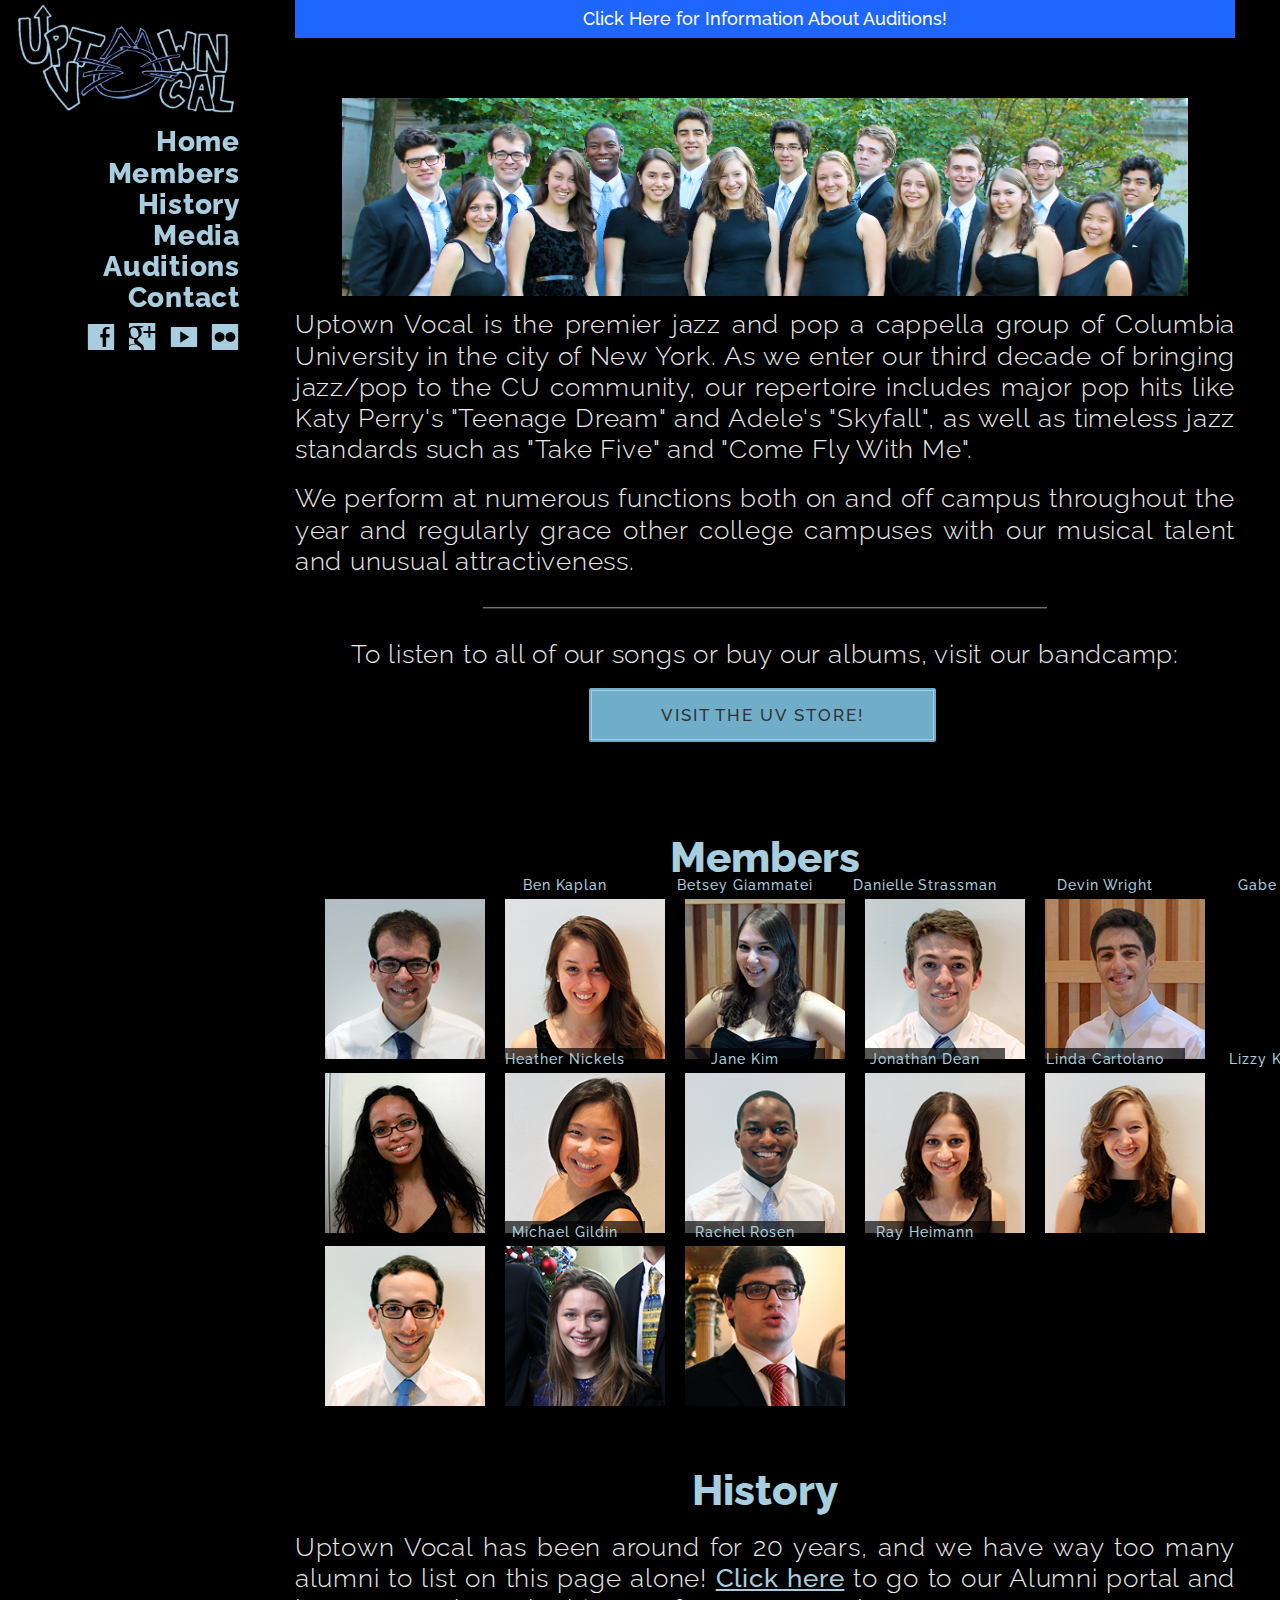
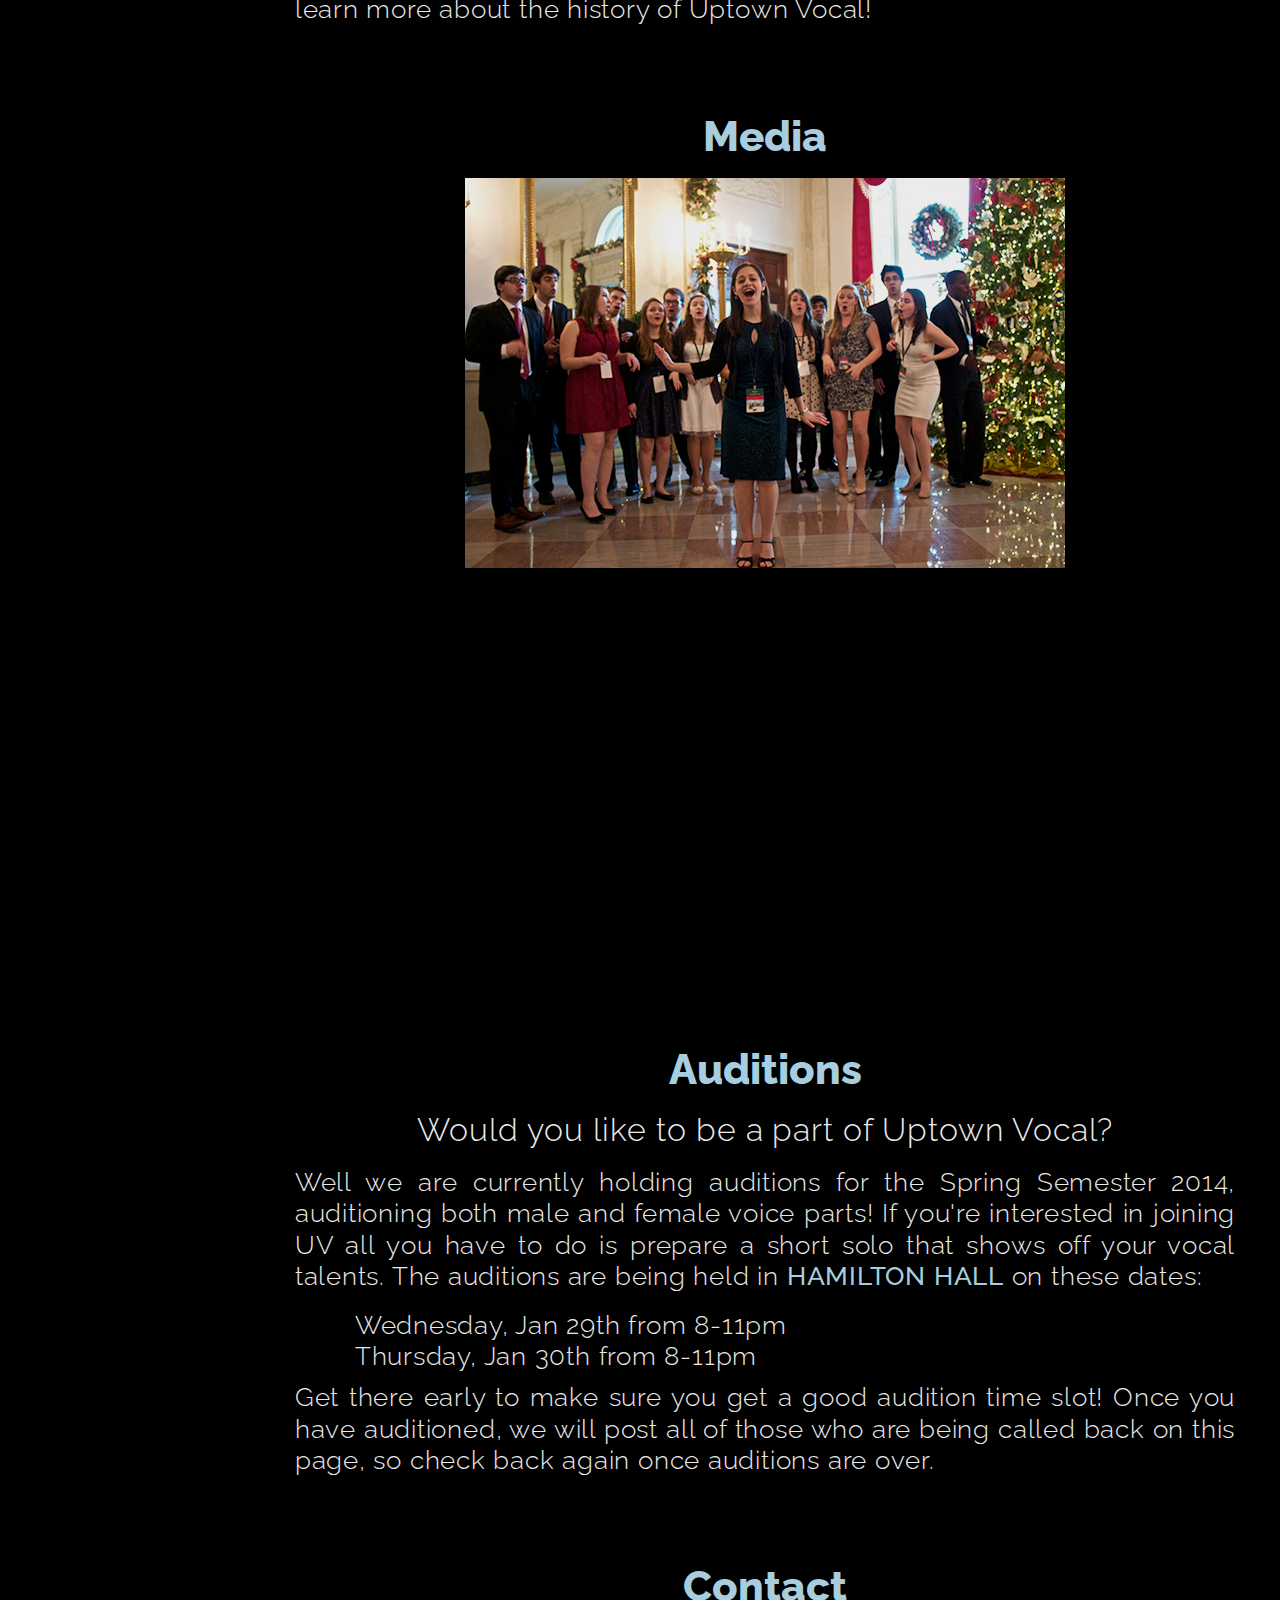
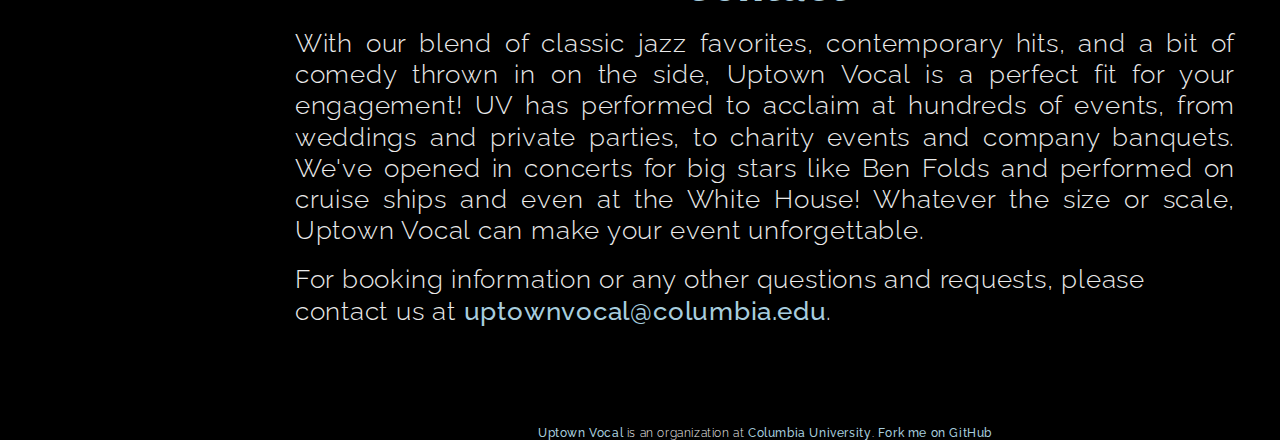
==== commit 40913b95: "Spring 2014 Updates" ====
--- a/index.html
+++ b/index.html
@@ -42,6 +42,11 @@
     </nav>
     <div id="main">
       <section id="home">
+
+        <div id="audition-banner">
+          <a href="#auditions" id="scrollto">Click Here for Information About Auditions!</a>
+        </div>
+
         <div class = "center"><img src="img/web_banner.jpg"></div>
         <div class = "center"><h1>Uptown Vocal</h1></div>
         <p class = "justify">Uptown Vocal is the premier jazz and pop a cappella group of Columbia University in the city of New York. As we enter our third decade of bringing jazz/pop to the CU community, our repertoire includes major pop hits like Katy Perry's "Teenage Dream" and Adele's "Skyfall", as well as timeless jazz standards such as "Take Five" and "Come Fly With Me".</p>
@@ -347,15 +352,32 @@
         </ul>
 
         <div class = "center">
-          <iframe width="600" src="http://www.youtube.com/embed?listType=playlist&list=PLcTE2Wf1BqhaFPwfGDog7LZyb6nEsrU8B" width="100%" height="338" frameborder="0" allowfullscreen></iframe>
+
+          <iframe width="600" src="http://www.youtube.com/embed/pJDXkP96z74?list=PLcTE2Wf1BqhahTUPz-3mow2JbA7sN_tor" width="100%" height="338" frameborder="0" allowfullscreen></iframe>
+
         </div>
       </section>
 
       <section id="auditions">
         <h1>Auditions</h1>
+        <p class = "center" style="font-size:32px">
+          Would you like to be a part of Uptown Vocal? 
+        </p>
+
         <p class = "justify">
-          Would you like to be a part of Uptown Vocal? We are not currently holding any more auditions this semester, but look for upcoming auditions in the near future! We audition new members every fall, and occasionally hold additional auditions in the spring as well. Stay tuned!
+          Well we are currently holding auditions for the Spring Semester 2014, auditioning both male and female voice parts! If you're interested in joining UV all you have to do is prepare a short solo that shows off your vocal talents. The auditions are being held in <a href="http://www.columbia.edu/about_columbia/map/hamilton.html">HAMILTON HALL</a> on these dates:
         </p>
+
+        <ul>
+          <li>Wednesday, Jan 29th from 8-11pm</li>
+          <li>Thursday, Jan 30th from 8-11pm</li>
+        </ul>
+
+        <p class = "justify">
+          Get there early to make sure you get a good audition time slot! Once you have auditioned, we will post all of those who are being called back on this page, so check back again once auditions are over.
+        </p>
+
+
       </section>
       <section id="contact">
         <h1>Contact</h1>
--- a/css/style.css
+++ b/css/style.css
@@ -295,6 +295,26 @@
   text-align: center;
 }
 
+/* Auditions Banner */
+#audition-banner {
+  text-align: center;
+  background-color: #1f66ff;
+  padding-top: 10px;
+  padding-bottom: 10px;
+}
+
+#audition-banner a {
+  font-size: 18px;
+  color: #ffffff;
+}
+
+#audition-banner a:hover {
+  color: #7CA2D7;
+}
+
+#auditions li {
+  padding-left: 60px;
+}
 
 /* Media Queries for all devices: */
 
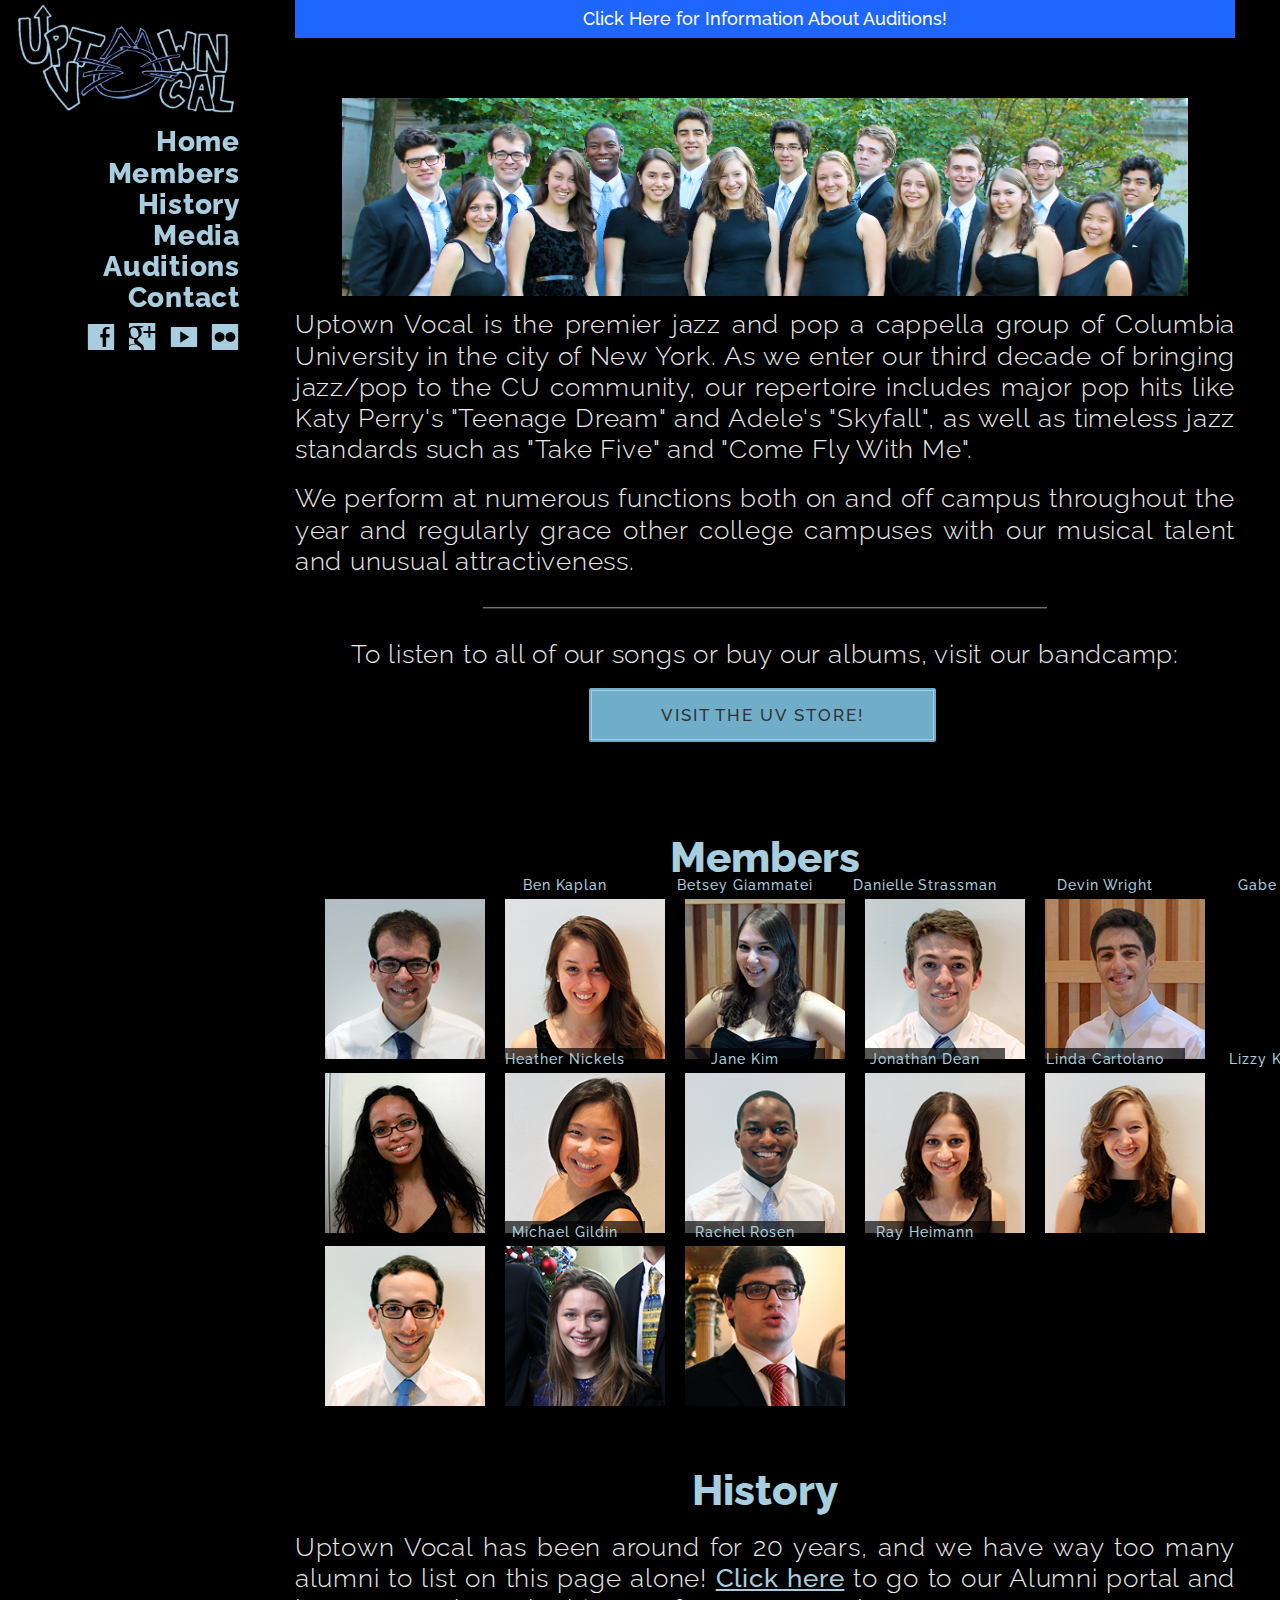
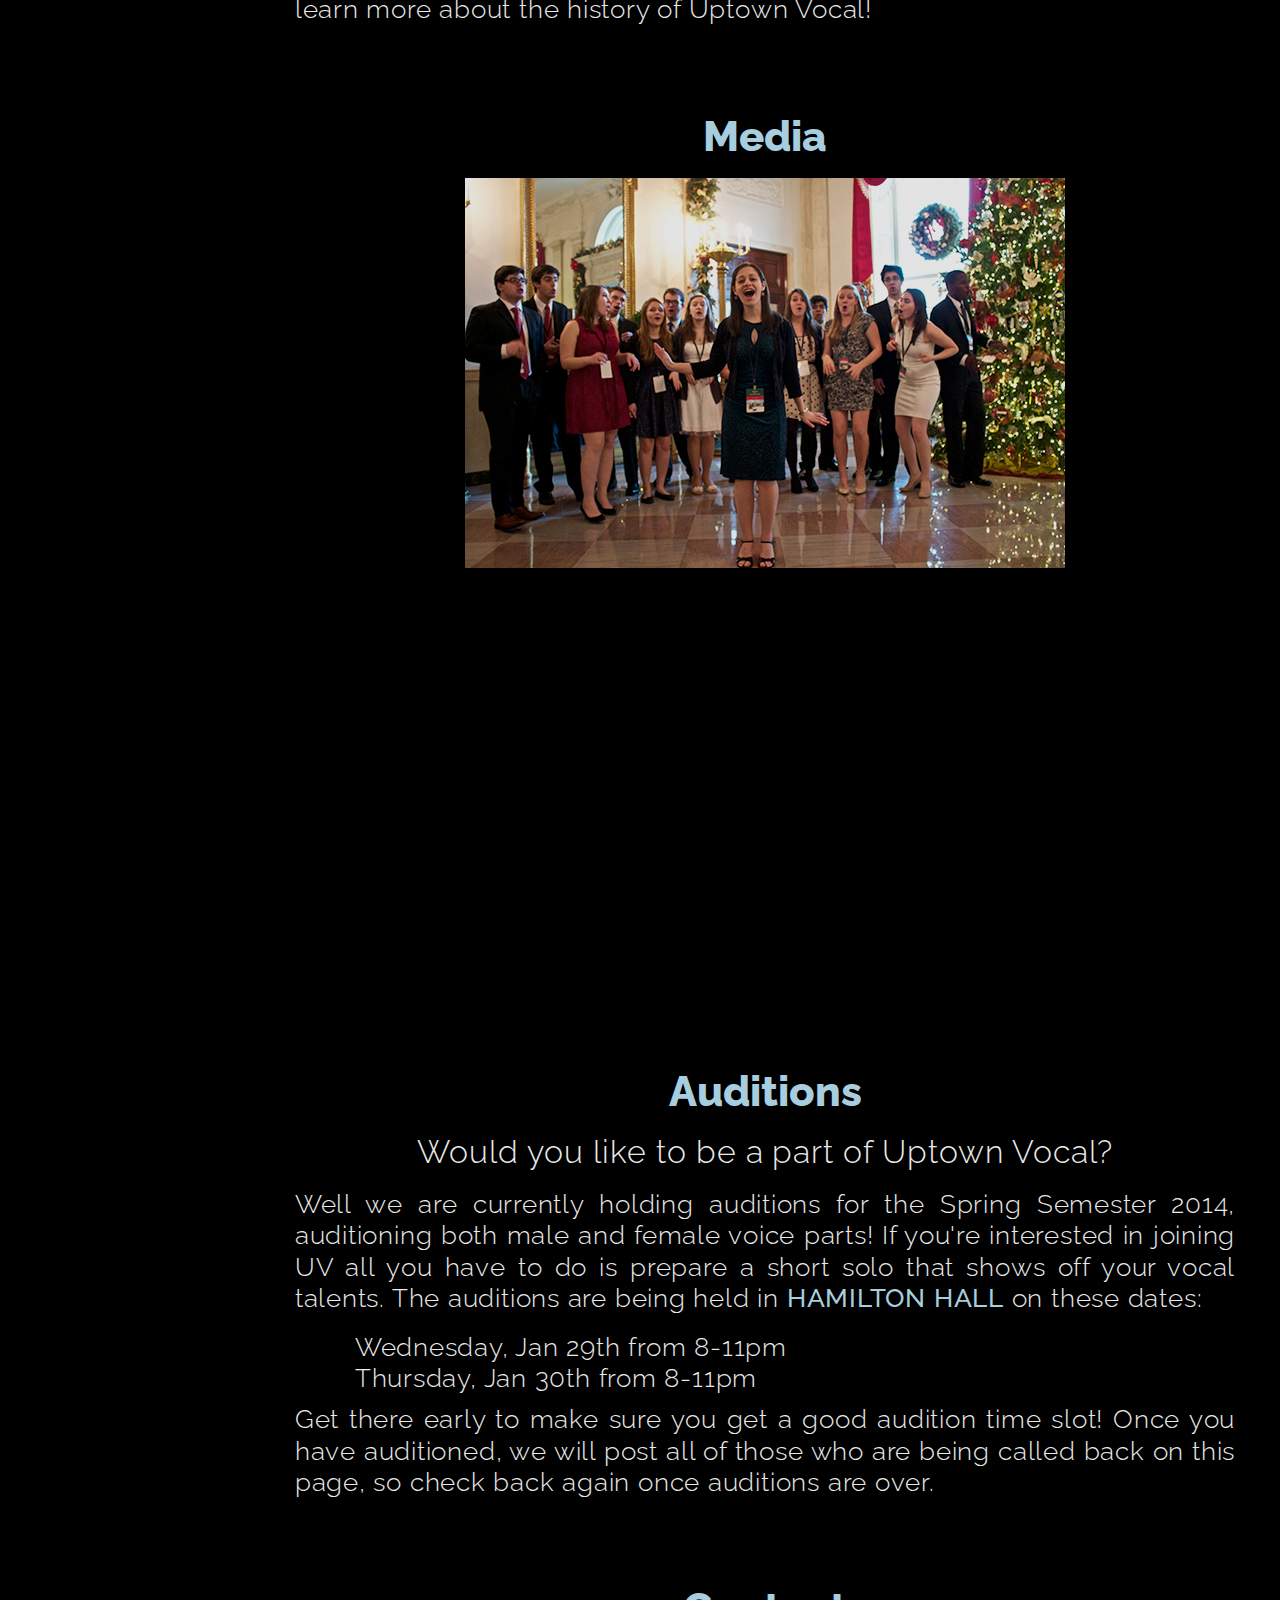
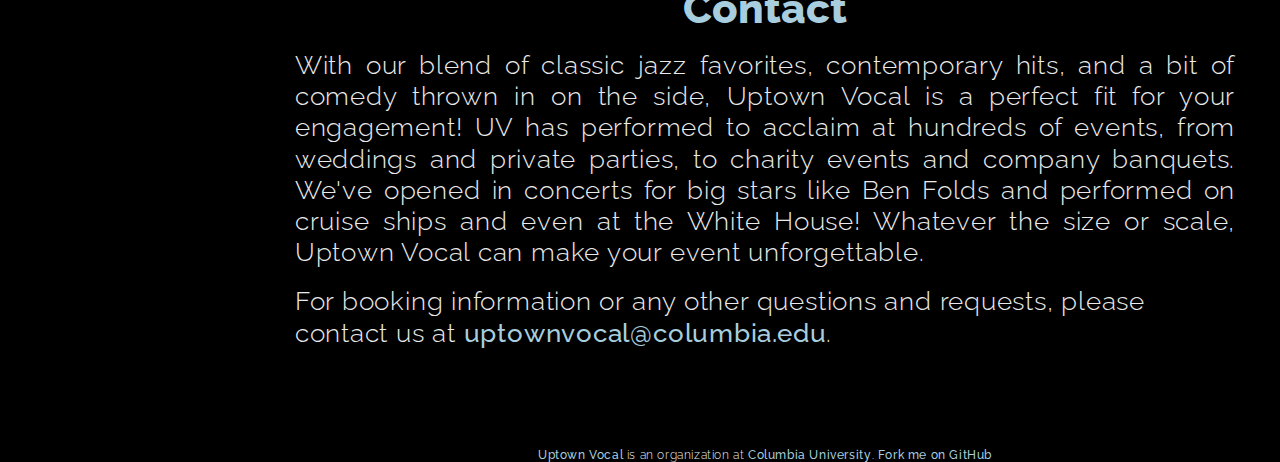
==== commit 86b41c8b: "Youtube fix" ====
--- a/index.html
+++ b/index.html
@@ -353,8 +353,7 @@
 
         <div class = "center">
 
-          <iframe width="600" src="http://www.youtube.com/embed/pJDXkP96z74?list=PLcTE2Wf1BqhahTUPz-3mow2JbA7sN_tor" width="100%" height="338" frameborder="0" allowfullscreen></iframe>
-
+          <iframe width="640" height="360" src="http://www.youtube.com/embed/pJDXkP96z74?list=PLcTE2Wf1BqhahTUPz-3mow2JbA7sN_tor" frameborder="0" allowfullscreen></iframe>
         </div>
       </section>
 
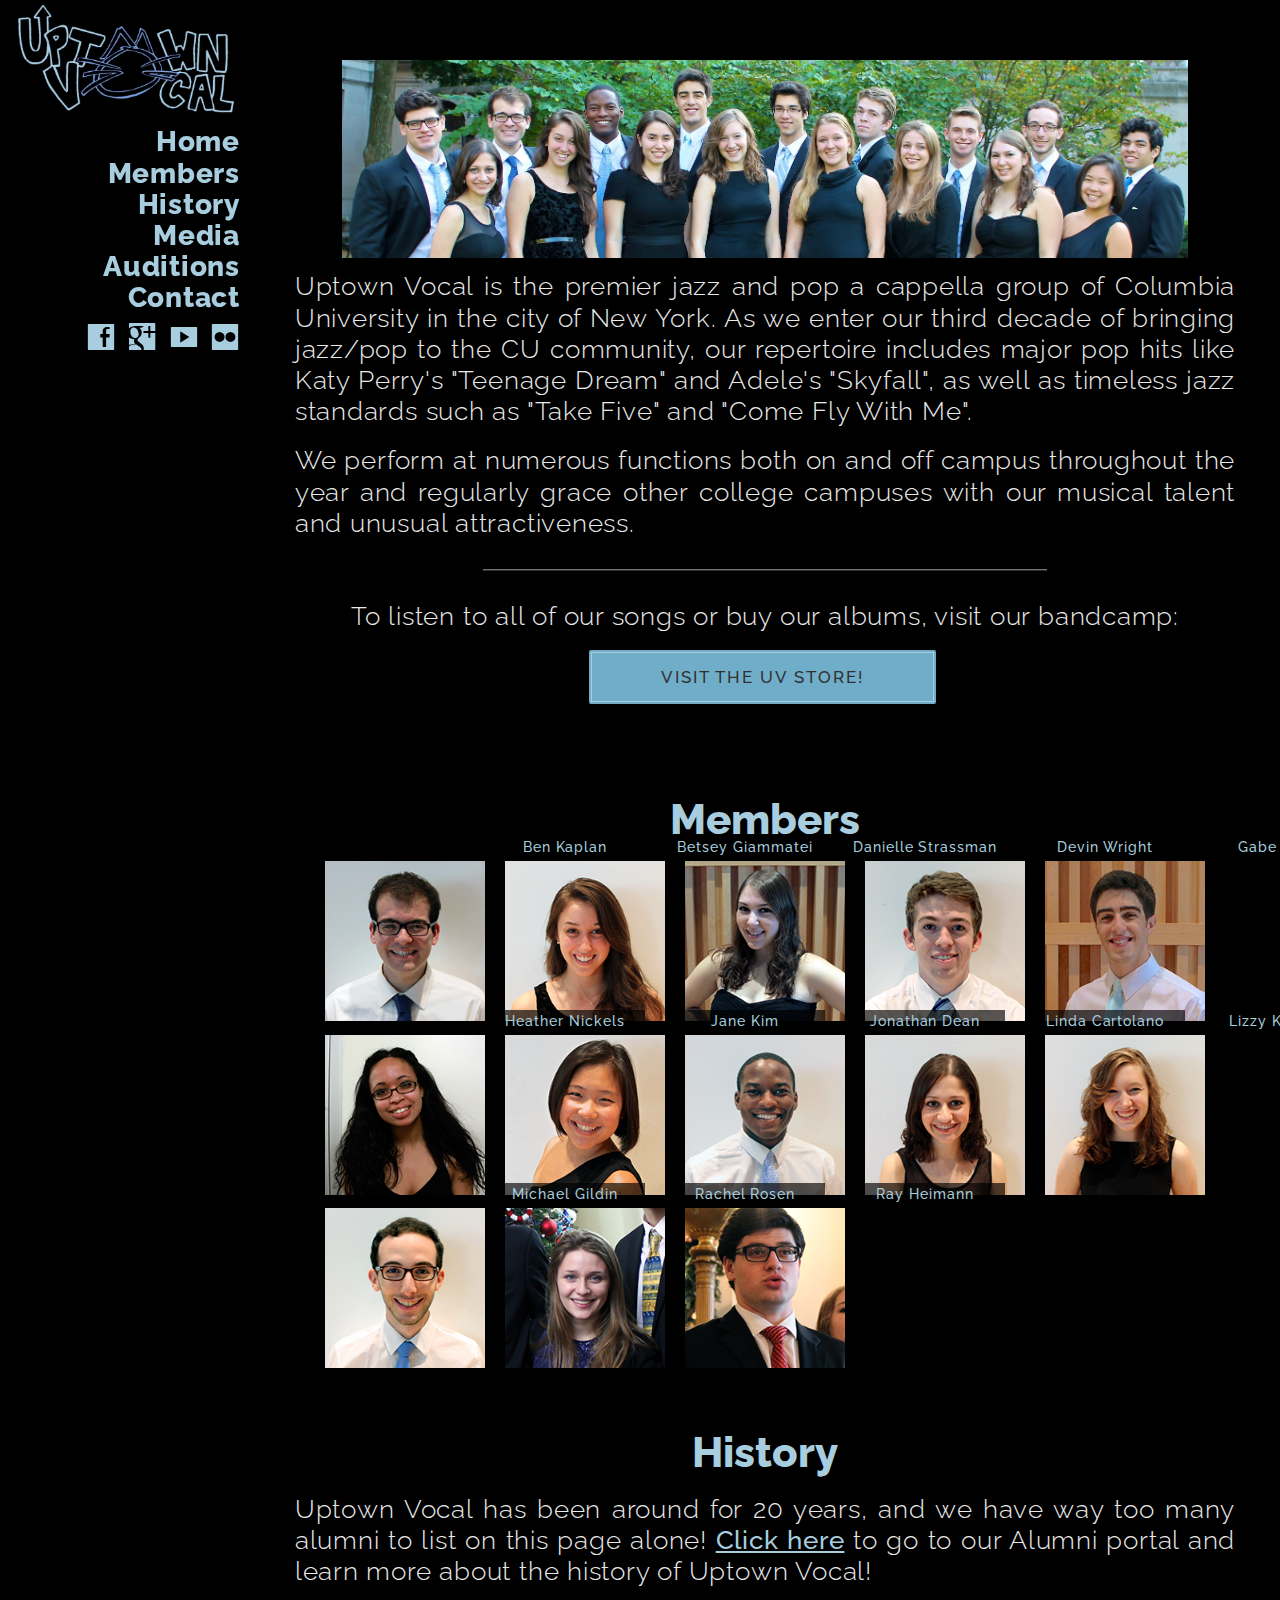
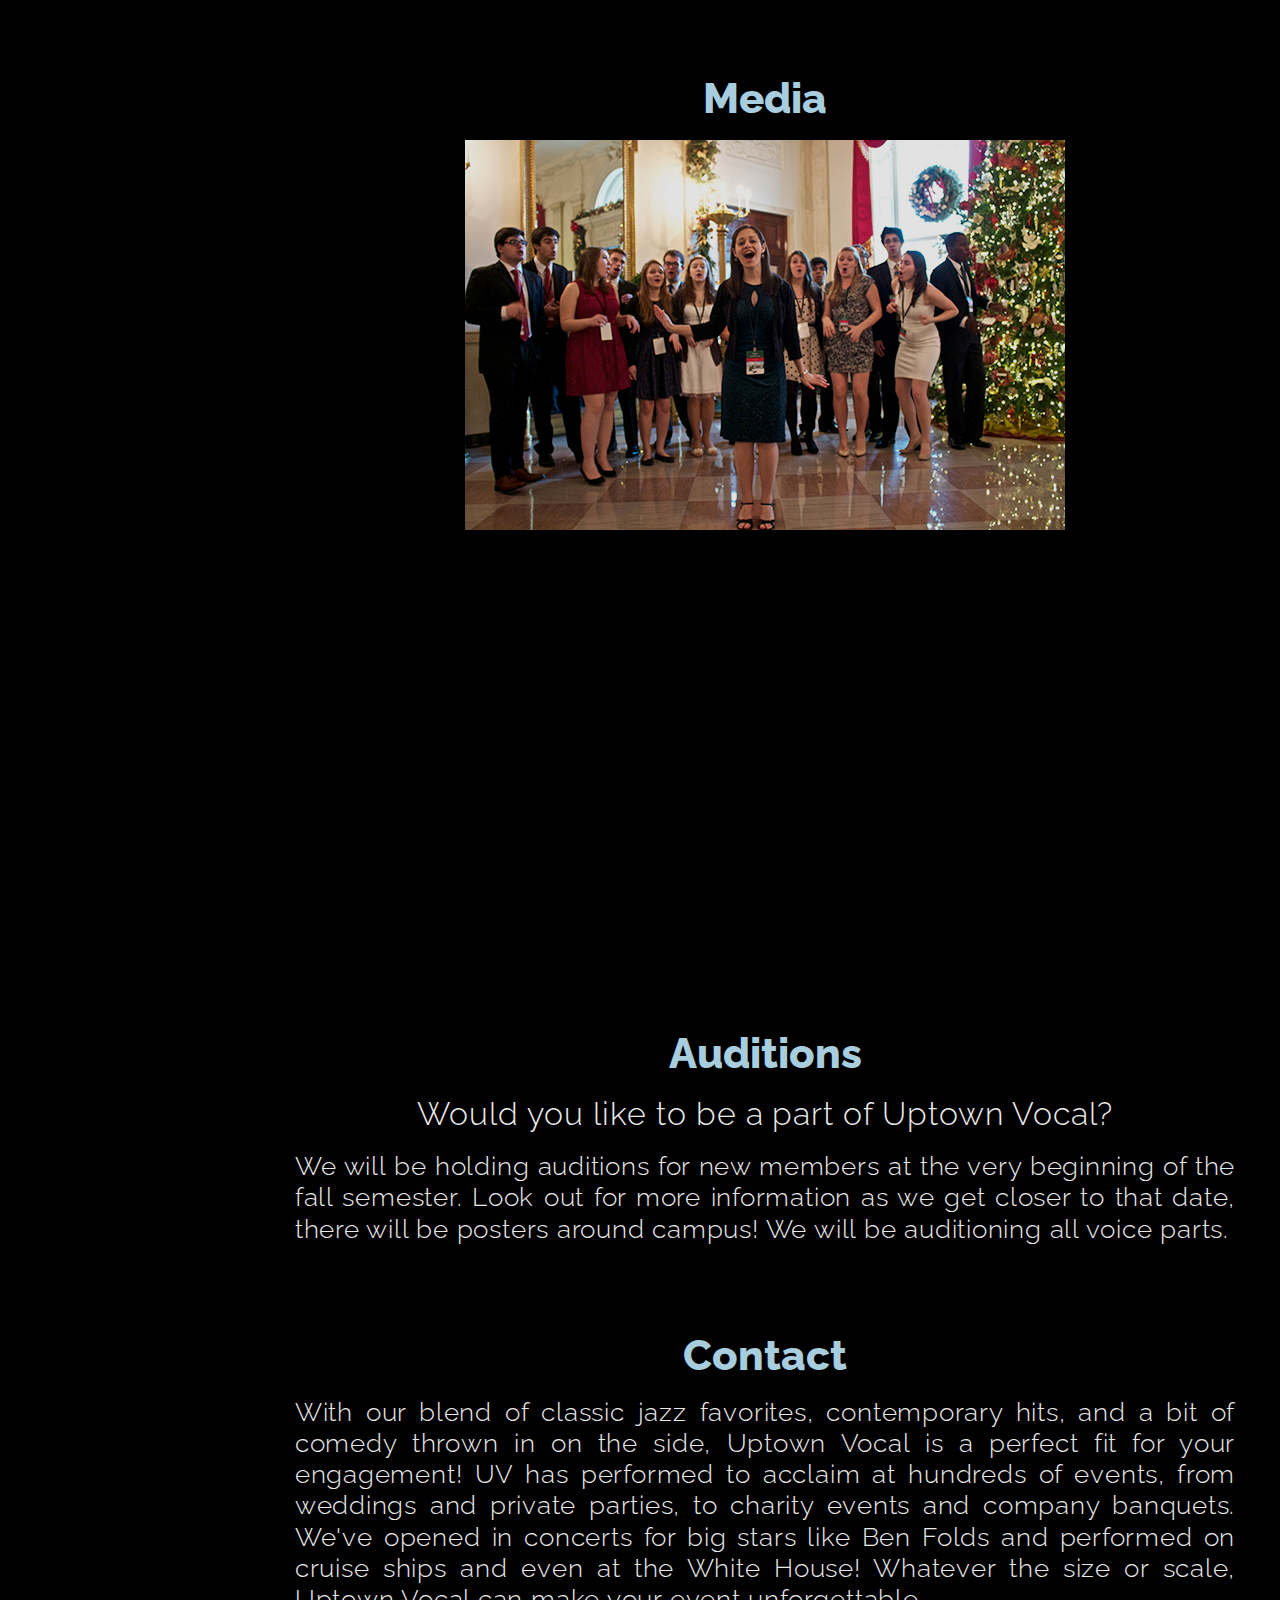
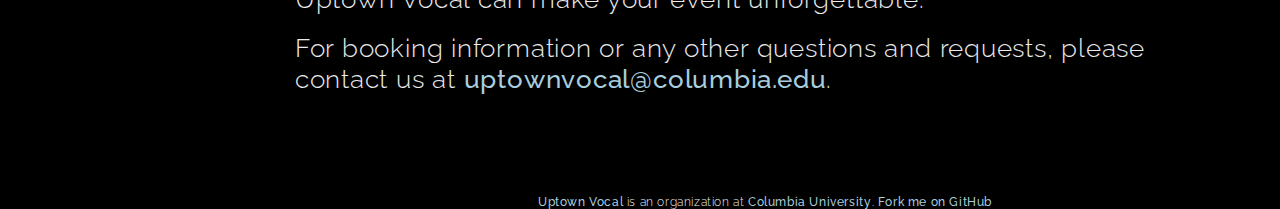
==== commit cba0b89c: "Removed Auditions; Newbie Templates" ====
--- a/index.html
+++ b/index.html
@@ -43,9 +43,9 @@
     <div id="main">
       <section id="home">
 
-        <div id="audition-banner">
+<!--         <div id="audition-banner">
           <a href="#auditions" id="scrollto">Click Here for Information About Auditions!</a>
-        </div>
+        </div> -->
 
         <div class = "center"><img src="img/web_banner.jpg"></div>
         <div class = "center"><h1>Uptown Vocal</h1></div>
@@ -226,6 +226,39 @@
               </div>
             </div>
           </div>
+          <!-- Jameson McBride Bio -->
+          <div id="jamesonModal" title="">
+            <div class = "modalStyle">
+              <div class= "modal-body">
+                <img src="meetUV/jameson.png">
+
+                  <!-- Dummy Text -->
+
+              </div>
+            </div>
+          </div>
+          <!-- Kunal Kamath Bio -->
+          <div id="kunalModal" title="">
+            <div class = "modalStyle">
+              <div class= "modal-body">
+                <img src="meetUV/kunal.png">
+
+                  <!-- Dummy Text -->
+
+              </div>
+            </div>
+          </div>
+          <!-- Nina Sabharwal Bio -->
+          <div id="ninaModal" title="">
+            <div class = "modalStyle">
+              <div class= "modal-body">
+                <img src="meetUV/nina.png">
+
+                  <!-- Dummy Text -->
+
+              </div>
+            </div>
+          </div>
           <ul>
             <li>
               <a id="ben-pic">
@@ -263,6 +296,12 @@
                 <span>Heather Nickels</span>
               </a>
             </li>
+<!--             <li>
+              <a id="jameson-pic">
+                <img src="meetUV/jameson.png">
+                <span>Jameson McBride</span>
+              </a>
+            </li> -->
             <li>
               <a id="jane-pic">
                 <img src="meetUV/jane.png">
@@ -275,6 +314,12 @@
                 <span>Jonathan Dean</span>
               </a>
             </li>
+<!--             <li>
+              <a id="kunal-pic">
+                <img src="meetUV/kunal.png">
+                <span>Kunal Kamath</span>
+              </a>
+            </li>   -->          
             <li>
               <a id="linda-pic">
                 <img src="meetUV/linda.png">
@@ -293,6 +338,12 @@
                 <span>Michael Gildin</span>
               </a>
             </li>
+<!--             <li>
+              <a id="nina-pic">
+                <img src="meetUV/nina.png">
+                <span>Nina Sabharwal</span>
+              </a>
+            </li> -->
             <li>
               <a id="rachel-pic">
                 <img src="meetUV/rachel.png">
@@ -364,9 +415,12 @@
         </p>
 
         <p class = "justify">
+
+          We will be holding auditions for new members at the very beginning of the fall semester. Look out for more information as we get closer to that date, there will be posters around campus! We will be auditioning all voice parts.</p>
+
+<!--            
           Well we are currently holding auditions for the Spring Semester 2014, auditioning both male and female voice parts! If you're interested in joining UV all you have to do is prepare a short solo that shows off your vocal talents. The auditions are being held in <a href="http://www.columbia.edu/about_columbia/map/hamilton.html">HAMILTON HALL</a> on these dates:
         </p>
-
         <ul>
           <li>Wednesday, Jan 29th from 8-11pm</li>
           <li>Thursday, Jan 30th from 8-11pm</li>
@@ -374,7 +428,7 @@
 
         <p class = "justify">
           Get there early to make sure you get a good audition time slot! Once you have auditioned, we will post all of those who are being called back on this page, so check back again once auditions are over.
-        </p>
+        </p> -->
 
 
       </section>
--- a/css/style.css
+++ b/css/style.css
@@ -1,4 +1,4 @@
-/* http://meyerweb.com/eric/tools/css/reset/ 
+/* http://meyerweb.com/eric/tools/css/reset/
    v2.0 | 20110126
    License: none (public domain)
 */
@@ -12,19 +12,19 @@
 dl, dt, dd, ol, ul, li,
 fieldset, form, label, legend,
 table, caption, tbody, tfoot, thead, tr, th, td,
-article, aside, canvas, details, embed, 
-figure, figcaption, footer, header, hgroup, 
+article, aside, canvas, details, embed,
+figure, figcaption, footer, header, hgroup,
 menu, nav, output, ruby, section, summary,
 time, mark, audio, video {
   margin: 0;
   padding: 0;
   border: 0;
+  vertical-align: baseline;
+  font: inherit;
   font-size: 100%;
-  font: inherit;
-  vertical-align: baseline;
 }
 /* HTML5 display-role reset for older browsers */
-article, aside, details, figcaption, figure, 
+article, aside, details, figcaption, figure,
 footer, header, hgroup, menu, nav, section {
   display: block;
 }
@@ -43,8 +43,8 @@
   content: none;
 }
 table {
+  border-spacing: 0;
   border-collapse: collapse;
-  border-spacing: 0;
 }
 /* end clear */
 
@@ -56,10 +56,10 @@
 }
 
 p, li {
+  letter-spacing: 0.03em;
+  font-weight: 300;
+  font-style: normal;
   font-size: 26px;
-  font-style: normal;
-  font-weight: 300;
-  letter-spacing: 0.03em;
   line-height: 120%;
 }
 p {
@@ -74,8 +74,8 @@
 
 a {
   color: #A7CDDE;
+  text-decoration: none;
   font-weight: 500;
-  text-decoration: none;
 }
 a:hover {
   color: #7CA2D7;
@@ -91,11 +91,11 @@
 }
 
 h1 {
+  margin: 50px 0 20px 0;
   color: #A7CDDE;
+  text-align: center;
+  font-weight: 800;
   font-size: 42px;
-  font-weight: 800;
-  margin: 50px 0 20px 0;
-  text-align: center;
 }
 
 #parent {
@@ -104,12 +104,12 @@
 }
 
 nav {
+  position: fixed;
+  margin-left: 10px;
+  width: 230px;
+  height: 100%;
   background: #000;
-  height: 100%;
-  margin-left: 10px;
-  position: fixed;
   text-align: right;
-  width: 230px;
 /*  z-index: 1; */
 }
 
@@ -118,17 +118,17 @@
 }
 
 nav ul {
-  list-style: none;
   margin: 5px 0 15px 0;
   padding-left: 0;
+  list-style: none;
 }
 
 nav li a {
   display: inline-block;
+  padding-left: 5px;
+  font-weight: 800;
   font-size: 28px;
-  font-weight: 800;
   line-height: 100%;
-  padding-left: 5px;
 }
 
 nav li img {
@@ -141,8 +141,8 @@
 }
 
 #home img {
+  padding-top: 60px;
   width: 90%;
-  padding-top: 60px;
 }
 
 #home h1 {
@@ -150,8 +150,8 @@
 }
 
 #main {
+  margin-right: 10px;
   margin-left: 250px;
-  margin-right: 10px;
   padding: 0 10px 0 20px;
   width: auto;
 }
@@ -177,33 +177,33 @@
 
 #gallery li {
   float: left;
-  font-size: 16px;
-  font-weight: 300;
-  letter-spacing: 0.06em;
-  line-height: 110%;
-  list-style: none;
   margin: 0 10px 0 10px;
   padding-bottom: 10px;
   width: 160px;
+  list-style: none;
+  letter-spacing: 0.06em;
+  font-weight: 300;
+  font-size: 16px;
+  line-height: 110%;
 }
 
 #gallery span {
+  position: absolute;
+  overflow-y: hidden;
+  margin-top: -25px;
+  padding: 3px 0 3px 0;
+  width: 160px;
+  height: 17px;
   /* Fallback for web browsers that doesn't support RGBa */
   background: rgb(0, 0, 0) transparent;
   /* RGBa */
   background: rgba(0, 0, 0, 0.65);
+  text-align: center;
+  font-size: 14px;
+  /* For IE 8*/
+  -ms-filter: "progid:DXImageTransform.Microsoft.gradient(startColorstr=#BF000000, endColorstr=#BF000000)";
   /* For IE 5.5 - 7*/
   filter:progid:DXImageTransform.Microsoft.gradient(startColorstr=#BF000000, endColorstr=#BF000000);
-  /* For IE 8*/
-  -ms-filter: "progid:DXImageTransform.Microsoft.gradient(startColorstr=#BF000000, endColorstr=#BF000000)";
-  height: 17px;
-  margin-top: -25px;
-  overflow-y: hidden;
-  padding: 3px 0 3px 0;
-  position: absolute;
-  text-align: center;
-  width: 160px;
-  font-size: 14px;
 }
 
 #history a {
@@ -215,15 +215,15 @@
 }
 
 .modalStyle img {
-  color: #000000;
   float: left;
   margin-right: 16px;
   width: 120px;
+  color: #000000;
 }
 
 .modalStyle p {
+  color: #000000;
   font-size: 18px;
-  color: #000000;
 }
 
 .modalStyle strong,
@@ -232,84 +232,84 @@
 }
 
 .slider {
-  margin: 10px auto;
-  width: 600px; 
-  height: 390px;
   position: relative;
   overflow: hidden;
+  margin: 10px auto;
   padding-bottom: 40px;
+  width: 600px;
+  height: 390px;
 }
 
 .slider li {
+  position: absolute;
+  top: 0;
+  left: 0;
   display: none;
-  position: absolute; 
-  top: 0; 
-  left: 0; 
 }
 
 .line-separator{
+  margin: 30px 20% 30px 20%;
   height:1px;
+  border-bottom:1px solid #313030;
   background:#717171;
-  border-bottom:1px solid #313030;
-  text-align: center;
-  margin: 30px 20% 30px 20%;
+  text-align: center;
 }
 
 .store_button{
-  text-transform: uppercase;
-  text-decoration: none;
   display: inline-block;
-  text-align: center;
   margin: 0 5px 5px 0;
   padding: 15px 70px;
-  font-size: 17px;
-  line-height: 20px;
-  letter-spacing: 2px;
+
+  border:2px solid #111;
+  border-color:#6fadc9;
   -webkit-border-radius: 2px;
   -moz-border-radius: 2px;
   border-radius: 2px;
-
-  border:2px solid #111;
   background:#111;
-  color:#f8f8f8;
+
+  /* Color */
+  background-color:#6fadc9;
 
   -webkit-box-shadow:1px 1px 0 rgba(255,255,255,0.4) inset,-1px -1px 0 rgba(255,255,255,0.4) inset,1px 0 0 rgba(0,0,0,.1);
   -moz-box-shadow:1px 1px 0 rgba(255,255,255,0.4) inset,-1px -1px 0 rgba(255,255,255,0.4) inset,1px 0 0 rgba(0,0,0,.1);
   box-shadow:1px 1px 0 rgba(255,255,255,0.4) inset,-1px -1px 0 rgba(255,255,255,0.4) inset,1px 0 0 rgba(0,0,0,.1);
-
-  /* Color */
-  background-color:#6fadc9;
-  border-color:#6fadc9;
+  color:#f8f8f8;
+  text-align: center;
+  text-decoration: none;
+  text-transform: uppercase;
+  letter-spacing: 2px;
+  font-size: 17px;
+  line-height: 20px;
   opacity:1;
 }
-  
+
 a.store_button{color: #313131;}
 .store_button:hover{color:#fff;opacity:1;}
 .store_button:active{position:relative;top:1px;}
 
 footer {
+  margin-top: 100px;
+  text-align: center;
+  letter-spacing: 0.05em;
+  font-weight: 300;
   font-size: 12px;
-  font-weight: 300;
-  letter-spacing: 0.05em;
-  margin-top: 100px;
-  text-align: center;
 }
 
 /* Auditions Banner */
 #audition-banner {
-  text-align: center;
-  background-color: #1f66ff;
   padding-top: 10px;
   padding-bottom: 10px;
+  background-color: #7CA2D7;
+  text-align: center;
 }
 
 #audition-banner a {
-  font-size: 18px;
-  color: #ffffff;
+  color: #fff;
+  font-size: 2em;
 }
 
 #audition-banner a:hover {
-  color: #7CA2D7;
+  color: #000;
 }
 
 #auditions li {
@@ -326,7 +326,7 @@
   }
 
   /* Tablet Portrait size to standard 960 (devices and browsers) */
-  @media only screen and (min-width: 768px) and (max-width: 959px) {}
+  @media only screen and (min-width: 768px) and (max-width: 959px) { }
 
   /* All Mobile Sizes (devices and browser) */
   @media only screen and (max-width: 767px) {
@@ -336,8 +336,8 @@
 
     #main {
       margin: 0 0 0 0;
+      padding: 0 0 0 0;
       width: 100%;
-      padding: 0 0 0 0;
     }
 
     p {
@@ -345,9 +345,9 @@
     }
 
     #home img {
-      width: 100%;
       padding-top: 0;
       padding-bottom: 10px;
+      width: 100%;
     }
 
     #home h1 {
@@ -357,20 +357,18 @@
   }
 
   /* Mobile Landscape Size to Tablet Portrait (devices and browsers) */
-  @media only screen and (min-width: 480px) and (max-width: 767px) {}
+  @media only screen and (min-width: 480px) and (max-width: 767px) { }
 
   /* Mobile Portrait Size to Mobile Landscape Size (devices and browsers) */
-  @media only screen and (max-width: 479px) {}
+  @media only screen and (max-width: 479px) { }
 
 
 /* Opera Media query */
 @media not screen and (1) {
-  
   #gallery span {
     position: static;
   }
-
-} 
+}
 
 /* Firefox label problem, quick fix */
 @-moz-document url-prefix() {
